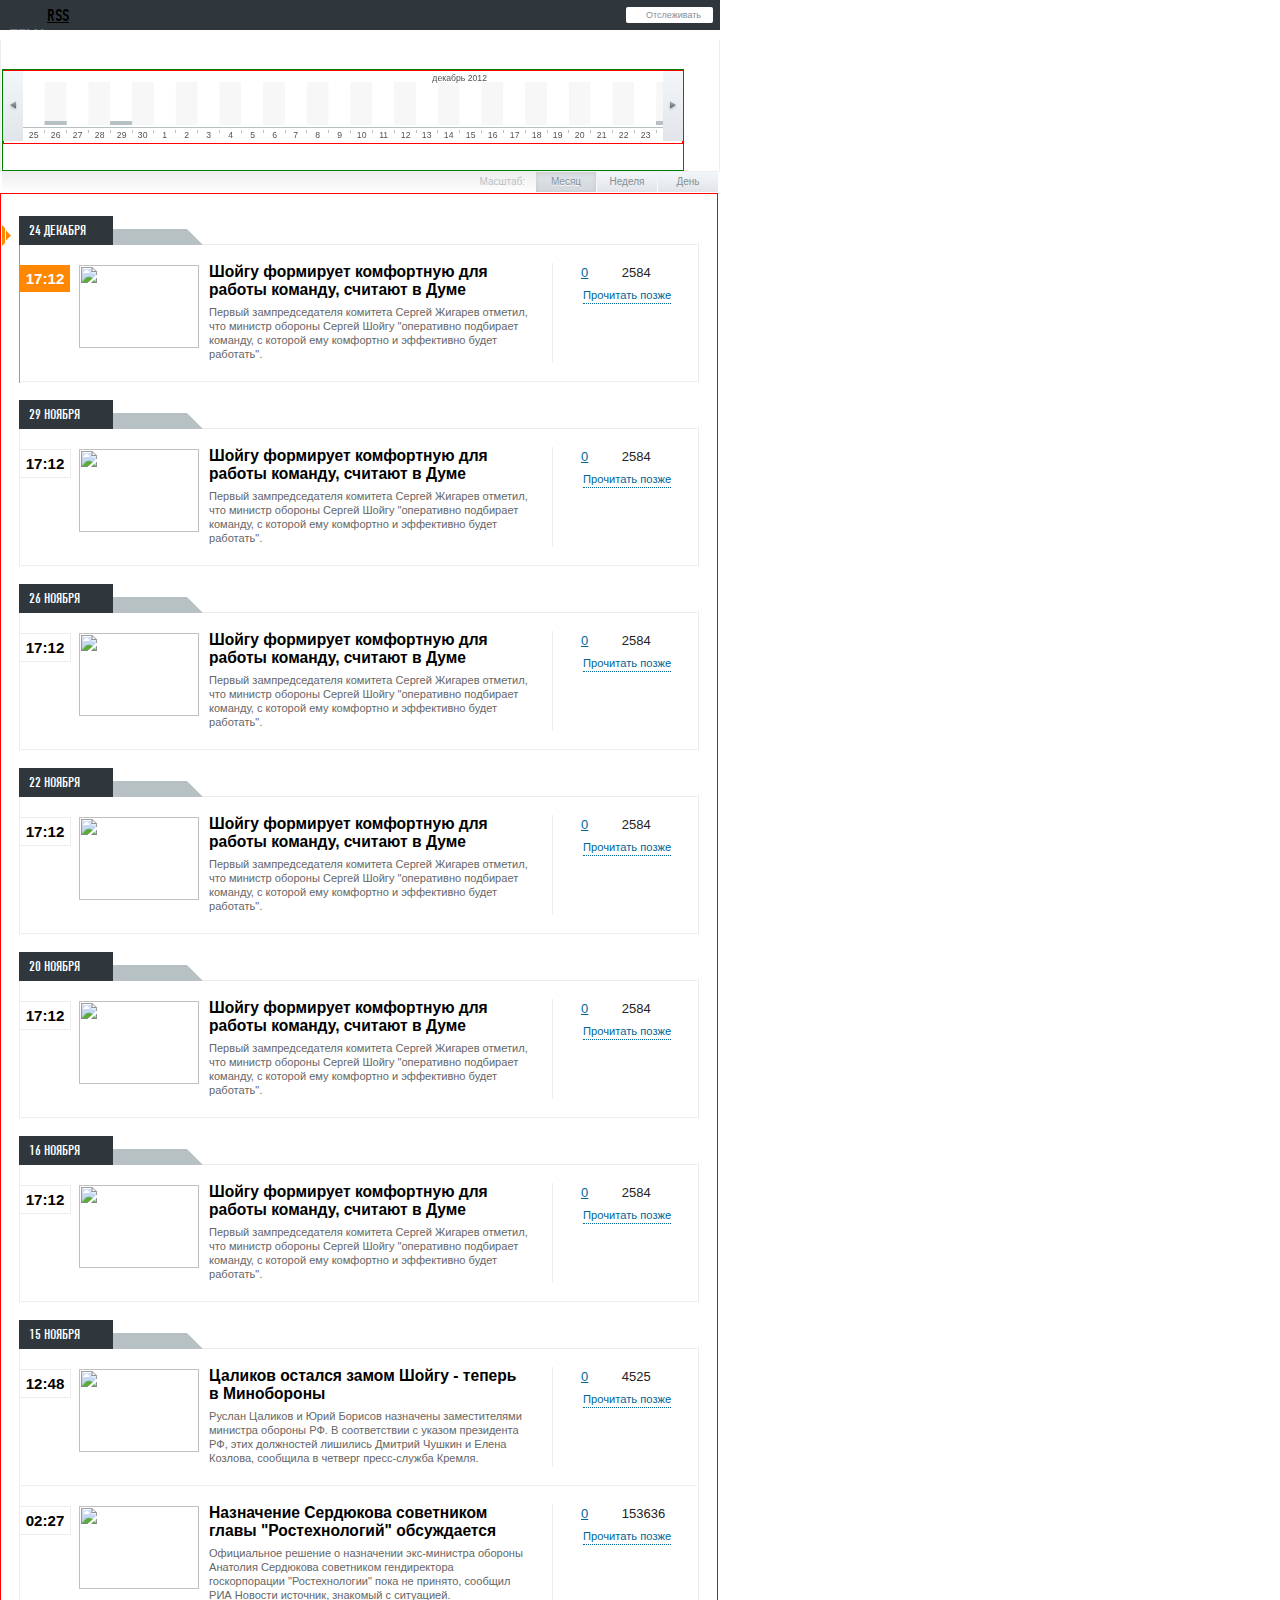
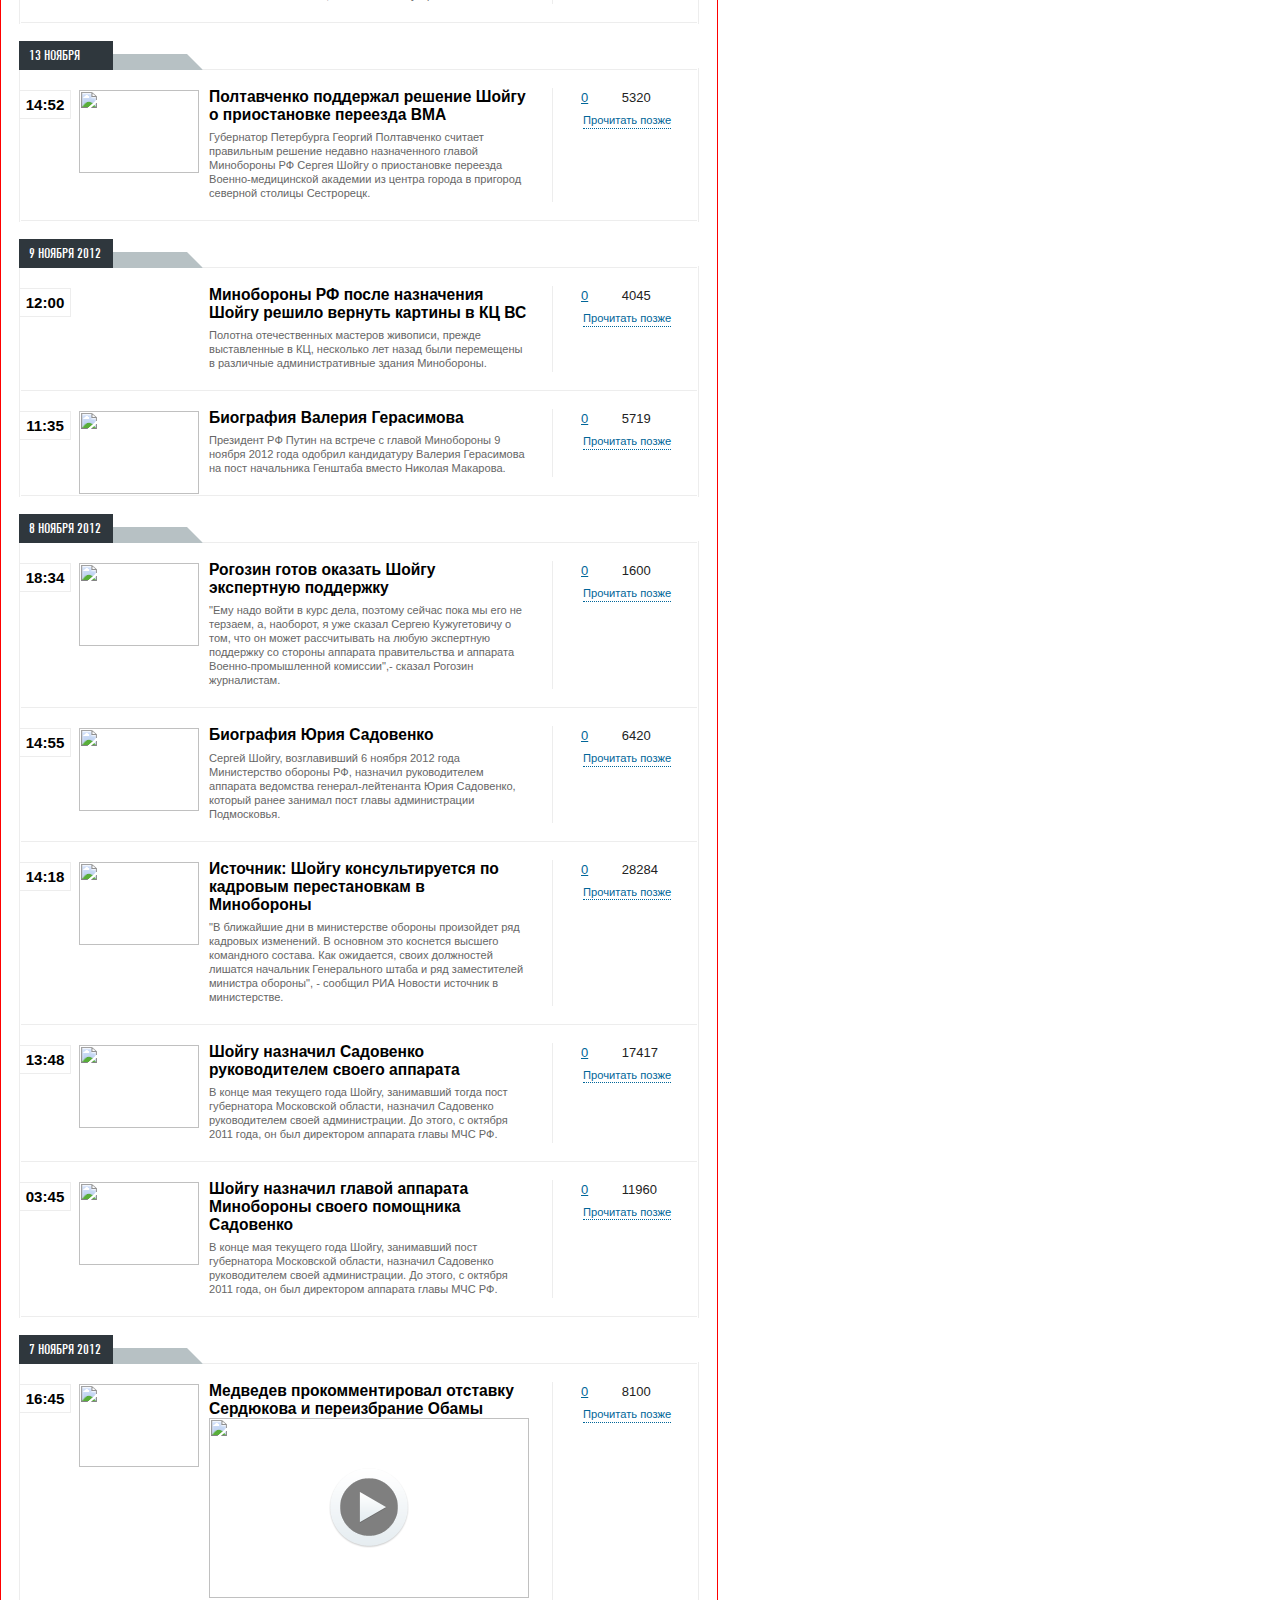
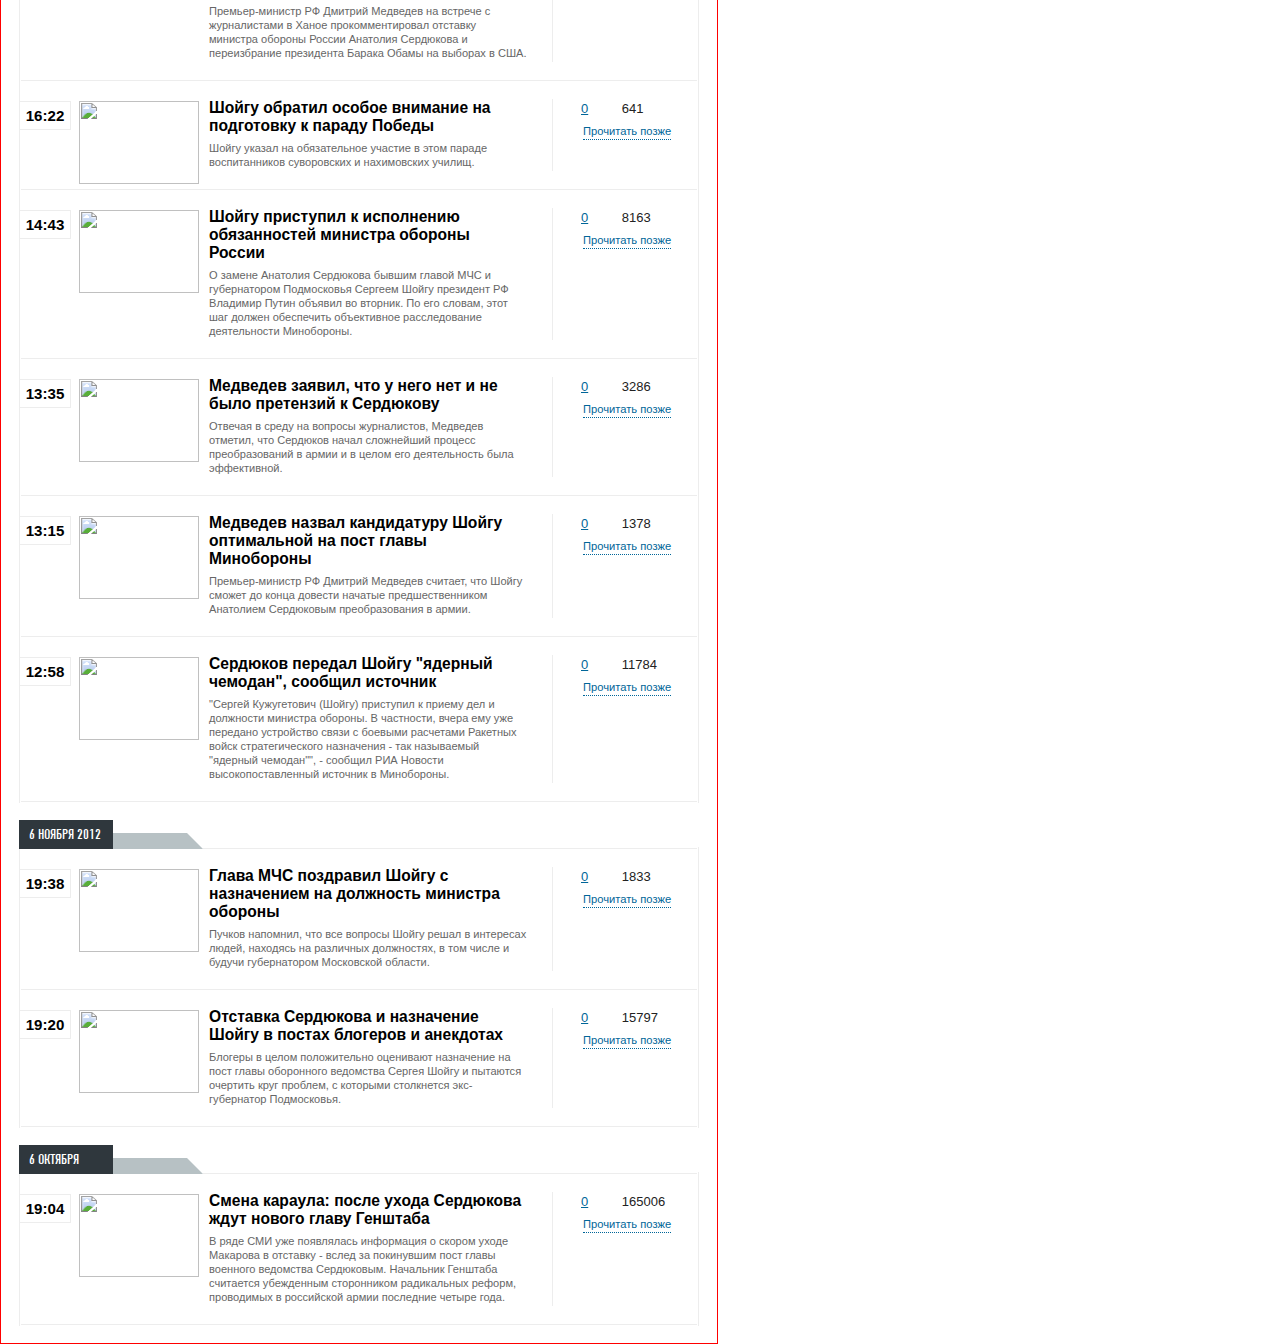
==== index.html @ ea6a050a "Merge remote-tracking branch 'origin/master'" ====
<!DOCTYPE html>
<html>
<head>
	<meta charset="utf-8">
	<title>Назначение Шойгу и отставка Сердюкова | РИА Новости</title>


	<link rel="stylesheet" type="text/css" href="css/common.css">
	<!--<link rel="stylesheet" type="text/css" href="css/scrollbar.css">-->

	<script type="text/javascript" src="js/jquery.min.js"></script>
	<script type="text/javascript" src="js/jquery.state.js?"></script>
	<script type="text/javascript" src="js/jquery.tmpl.js?"></script>
	<script type="text/javascript" src="js/jquery.flot.js?"></script>
	<script type="text/javascript" src="js/jquery.flot.crosshair.js"></script>
	<script type="text/javascript" src="js/jquery.flot.navigate.js"></script>
	<!--<script type="text/javascript" src="js/original_article_timeline.js"></script>-->
	<!--<script type="text/javascript" src="js/article_timeline.js"></script>-->
	<script type="text/javascript" src="js/iscroll4.js"></script>
	<script type="text/javascript" src="js/last_.js"></script>
    <style type="text/css">
        #timeline_flow {
            border: 1px solid red;
            width: 680px;
            /*height:500px;*/
            /*overflow: scroll;*/
        }

        /*#timeline_navigator {*/
            /*text-align: right;*/
            /*white-space: nowrap;*/
        /*}*/
        /*.timeline_navigator {*/
            /*display: inline-block;*/
        /*}*/

        .timeline_navigator {
            width: 680px;
            float: right;
        }
        #timeline_navigator_wrapp {
            border: 1px solid red;
            overflow: hidden;

        }
        #timeline_navigator_controls {
            width: 680px;
            height: 100px;
            border: 1px solid green;
        }
        .left {
            border-radius: 23px
        }
        .right {
            border-radius: 13px
        }
    </style>
</head>
<body>


<div id="story_timeline_container" class="story_timeline_container" style="width: 720px">
	<div class="story_main_container">
		<div class="story_main" style="border: none;">
			<div class="story_summary">
				<div class="story_summary_header"><h3>Тема</h3><a
						href="/export/rss2/shoygu_serdyukov_06112012/index.xml" class="header_rss">RSS</a><span
						class="page_content_title_header_watch subscribe-to unsubscribed" data-type="story"
						data-sid="shoygu_serdyukov_06112012" data-title="Назначение Шойгу и отставка Сердюкова"
						data-url="/trend/shoygu_serdyukov_06112012/" data-status="unsubscribed"><label
						class="unsubscribed" style="display: block;">Отслеживать</label><label class="subscribed">Не
					отслеживать</label></span>

					<div class="clearfix"></div>
				</div>
			</div>
			<div class="timeline_navigator_container">
				<div id="timeline_navigator_controls"  class="timeline_navigator_controls">

					<div id="timeline_navigator_wrapp">
					    <div id="timeline_navigator" class="timeline_navigator" unselectable="on" style="padding: 0px; position: relative;"></div>
 					</div>
					<div id="timeline_navigator_loader" class="timeline_loader_1"></div>
					<div class="middle_check"></div>

					<a href="#" class="prev"><span class="ico"></span></a>
					<a href="#" class="next"><span class="ico"></span></a>
				</div>
				<div class="scale-change-bar"><span>Масштаб:</span><a class="active-state state state-0" href="#month"
																	  data-scale-size="MONTH">Месяц</a><a
						class="state state-1" href="#week" data-scale-size="WEEK">Неделя</a><a class="state state-2"
																							   href="#day"
																							   data-scale-size="DAY">День</a>
				</div>
				<div class="clear"></div>
				<span class="bottom-shadow"></span></div>
		</div>
		<span class="timeline_article_cursor"></span>
	</div>
	<div class="story_timeline" id="timeline_flow">
		<div class="timeline"  >
			<div class="timeline_video_data"></div>

		</div>
		<div id="story_timeline_loader" class="timeline_loader_1"></div>
	</div>
</div>


<script type="text/javascript">
    $(function(){
        $("#story_timeline_container")
                .articles_timeline({
                    "data":{
                        "articles":[
                            { "id":910894279, "date":new Date("12/24/2012 17:12"), "title":"Шойгу формирует комфортную для работы команду, считают в Думе", "announce":"Первый зампредседателя комитета Сергей Жигарев отметил, что министр обороны Сергей Шойгу \"оперативно подбирает команду, с которой ему комфортно и эффективно будет работать\".", "url":"/politics/20121115/910894279.html", "views":2584, "comments":0, "medias":{"announce_image":{"s120x83":{"title":"", "alt":"", "src":"http://img22.ria.ru/images/91082/77/910827751.jpg", "width":120, "height":83}}, "images":[], "video":[]}, "subscription":{"status":"unsubscribed"}},
                            { "id":910894279, "date":new Date("11/29/2012 17:12"), "title":"Шойгу формирует комфортную для работы команду, считают в Думе", "announce":"Первый зампредседателя комитета Сергей Жигарев отметил, что министр обороны Сергей Шойгу \"оперативно подбирает команду, с которой ему комфортно и эффективно будет работать\".", "url":"/politics/20121115/910894279.html", "views":2584, "comments":0, "medias":{"announce_image":{"s120x83":{"title":"", "alt":"", "src":"http://img22.ria.ru/images/91082/77/910827751.jpg", "width":120, "height":83}}, "images":[], "video":[]}, "subscription":{"status":"unsubscribed"}},
                            { "id":910894279, "date":new Date("11/26/2012 17:12"), "title":"Шойгу формирует комфортную для работы команду, считают в Думе", "announce":"Первый зампредседателя комитета Сергей Жигарев отметил, что министр обороны Сергей Шойгу \"оперативно подбирает команду, с которой ему комфортно и эффективно будет работать\".", "url":"/politics/20121115/910894279.html", "views":2584, "comments":0, "medias":{"announce_image":{"s120x83":{"title":"", "alt":"", "src":"http://img22.ria.ru/images/91082/77/910827751.jpg", "width":120, "height":83}}, "images":[], "video":[]}, "subscription":{"status":"unsubscribed"}},
                            { "id":910894279, "date":new Date("11/22/2012 17:12"), "title":"Шойгу формирует комфортную для работы команду, считают в Думе", "announce":"Первый зампредседателя комитета Сергей Жигарев отметил, что министр обороны Сергей Шойгу \"оперативно подбирает команду, с которой ему комфортно и эффективно будет работать\".", "url":"/politics/20121115/910894279.html", "views":2584, "comments":0, "medias":{"announce_image":{"s120x83":{"title":"", "alt":"", "src":"http://img22.ria.ru/images/91082/77/910827751.jpg", "width":120, "height":83}}, "images":[], "video":[]}, "subscription":{"status":"unsubscribed"}},
                            { "id":910894279, "date":new Date("11/20/2012 17:12"), "title":"Шойгу формирует комфортную для работы команду, считают в Думе", "announce":"Первый зампредседателя комитета Сергей Жигарев отметил, что министр обороны Сергей Шойгу \"оперативно подбирает команду, с которой ему комфортно и эффективно будет работать\".", "url":"/politics/20121115/910894279.html", "views":2584, "comments":0, "medias":{"announce_image":{"s120x83":{"title":"", "alt":"", "src":"http://img22.ria.ru/images/91082/77/910827751.jpg", "width":120, "height":83}}, "images":[], "video":[]}, "subscription":{"status":"unsubscribed"}},
                            { "id":910894279, "date":new Date("11/16/2012 17:12"), "title":"Шойгу формирует комфортную для работы команду, считают в Думе", "announce":"Первый зампредседателя комитета Сергей Жигарев отметил, что министр обороны Сергей Шойгу \"оперативно подбирает команду, с которой ему комфортно и эффективно будет работать\".", "url":"/politics/20121115/910894279.html", "views":2584, "comments":0, "medias":{"announce_image":{"s120x83":{"title":"", "alt":"", "src":"http://img22.ria.ru/images/91082/77/910827751.jpg", "width":120, "height":83}}, "images":[], "video":[]}, "subscription":{"status":"unsubscribed"}},
                            { "id":910844994, "date":new Date("11/15/2012 12:48"), "title":"Цаликов остался замом Шойгу - теперь в Минобороны", "announce":"Руслан Цаликов и Юрий Борисов назначены заместителями министра обороны РФ. В соответствии с указом президента РФ, этих должностей лишились Дмитрий Чушкин и Елена Козлова, сообщила в четверг пресс-служба Кремля.", "url":"/defense_safety/20121115/910844994.html", "views":4525, "comments":0, "medias":{"announce_image":{"s120x83":{"title":"", "alt":"", "src":"http://img22.ria.ru/images/91082/77/910827751.jpg", "width":120, "height":83}}, "images":[], "video":[]}, "subscription":{"status":"unsubscribed"}},
                            { "id":910793668, "date":new Date("11/15/2012 02:27"), "title":"Назначение Сердюкова советником главы \"Ростехнологий\" обсуждается", "announce":"Официальное решение о назначении экс-министра обороны Анатолия Сердюкова советником гендиректора госкорпорации \"Ростехнологии\" пока не принято, сообщил РИА Новости источник, знакомый с ситуацией.", "url":"/politics/20121115/910793668.html", "views":153636, "comments":0, "medias":{"announce_image":{"s120x83":{"title":"", "alt":"", "src":"http://img22.ria.ru/images/90674/12/906741230.jpg", "width":120, "height":83}}, "images":[], "video":[]}, "subscription":{"status":"unsubscribed"}},
                            { "id":910596236, "date":new Date("11/13/2012 14:52"), "title":"Полтавченко поддержал решение Шойгу о приостановке переезда ВМА", "announce":"Губернатор Петербурга Георгий Полтавченко считает правильным решение недавно назначенного главой Минобороны РФ Сергея Шойгу о приостановке переезда Военно-медицинской академии из центра города в пригород северной столицы Сестрорецк.", "url":"/defense_safety/20121113/910596236.html", "views":5320, "comments":0, "medias":{"announce_image":{"s120x83":{"title":"", "alt":"", "src":"http://img22.ria.ru/images/91008/58/910085873.jpg", "width":120, "height":83}}, "images":[], "video":[]}, "subscription":{"status":"unsubscribed"}},
                            { "id":910169992, "date":new Date("11/09/2012 12:00"), "title":"Минобороны РФ после назначения Шойгу решило вернуть картины в КЦ ВС", "announce":"Полотна отечественных мастеров живописи, прежде выставленные в КЦ, несколько лет назад были перемещены в различные административные здания Минобороны.", "url":"/defense_safety/20121109/910169992.html", "views":4045, "comments":0, "medias":{"announce_image":{}, "images":[], "video":[]}, "subscription":{"status":"unsubscribed"}},
                            { "id":910066807, "date":new Date("11/09/2012 11:35"), "title":"Биография Валерия Герасимова", "announce":"Президент РФ Путин на встрече с главой Минобороны 9 ноября 2012 года одобрил кандидатуру Валерия Герасимова на пост начальника Генштаба вместо Николая Макарова.", "url":"/spravka/20121109/910066807.html", "views":5719, "comments":0, "medias":{"announce_image":{"s120x83":{"title":"", "alt":"", "src":"http://img22.ria.ru/images/91016/60/910166065.jpg", "width":120, "height":83}}, "images":[], "video":[]}, "subscription":{"status":"unsubscribed"}},
                            { "id":910105207, "date":new Date("11/08/2012 18:34"), "title":"Рогозин готов оказать Шойгу экспертную поддержку", "announce":"\"Ему надо войти в курс дела, поэтому сейчас пока мы его не терзаем, а, наоборот, я уже сказал Сергею Кужугетовичу о том, что он может рассчитывать на любую экспертную поддержку со стороны аппарата правительства и аппарата Военно-промышленной комиссии\",- сказал Рогозин журналистам.", "url":"/defense_safety/20121108/910105207.html", "views":1600, "comments":0, "medias":{"announce_image":{"s120x83":{"title":"", "alt":"", "src":"http://img22.ria.ru/images/90967/86/909678612.jpg", "width":120, "height":83}}, "images":[], "video":[]}, "subscription":{"status":"unsubscribed"}},
                            { "id":910057697, "date":new Date("11/08/2012 14:55"), "title":"Биография Юрия Садовенко", "announce":"Сергей Шойгу, возглавивший 6 ноября 2012 года Министерство обороны РФ, назначил руководителем аппарата ведомства генерал-лейтенанта Юрия Садовенко, который ранее занимал пост главы администрации Подмосковья.", "url":"/spravka/20121108/910057697.html", "views":6420, "comments":0, "medias":{"announce_image":{"s120x83":{"title":"", "alt":"", "src":"http://img22.ria.ru/images/91006/45/910064526.jpg", "width":120, "height":83}}, "images":[], "video":[]}, "subscription":{"status":"unsubscribed"}},
                            { "id":910049909, "date":new Date("11/08/2012 14:18"), "title":"Источник: Шойгу консультируется по кадровым перестановкам в Минобороны", "announce":"\"В ближайшие дни в министерстве обороны произойдет ряд кадровых изменений. В основном это коснется высшего командного состава. Как ожидается, своих должностей лишатся начальник Генерального штаба и ряд заместителей министра обороны\", - сообщил РИА Новости источник в министерстве.", "url":"/defense_safety/20121108/910049909.html", "views":28284, "comments":0, "medias":{"announce_image":{"s120x83":{"title":"", "alt":"", "src":"http://img22.ria.ru/images/90969/01/909690198.jpg", "width":120, "height":83}}, "images":[], "video":[]}, "subscription":{"status":"unsubscribed"}},
                            { "id":910045432, "date":new Date("11/08/2012 13:48"), "title":"Шойгу назначил Садовенко руководителем своего аппарата", "announce":"В конце мая текущего года Шойгу, занимавший тогда пост губернатора Московской области, назначил Садовенко руководителем своей администрации. До этого, с октября 2011 года, он был директором аппарата главы МЧС РФ.", "url":"/defense_safety/20121108/910045432.html", "views":17417, "comments":0, "medias":{"announce_image":{"s120x83":{"title":"", "alt":"", "src":"http://img22.ria.ru/images/91006/45/910064526.jpg", "width":120, "height":83}}, "images":[], "video":[]}, "subscription":{"status":"unsubscribed"}},
                            { "id":909984904, "date":new Date("11/08/2012 03:45"), "title":"Шойгу назначил главой аппарата Минобороны своего помощника Садовенко", "announce":"В конце мая текущего года Шойгу, занимавший пост губернатора Московской области, назначил Садовенко руководителем своей администрации. До этого, с октября 2011 года, он был директором аппарата главы МЧС РФ.", "url":"/defense_safety/20121108/909984904.html", "views":11960, "comments":0, "medias":{"announce_image":{"s120x83":{"title":"", "alt":"", "src":"http://img22.ria.ru/images/90969/01/909690198.jpg", "width":120, "height":83}}, "images":[], "video":[]}, "subscription":{"status":"unsubscribed"}},
                            { "id":909931586, "date":new Date("11/07/2012 16:45"), "title":"Медведев прокомментировал отставку Сердюкова и переизбрание Обамы", "announce":"Премьер-министр РФ Дмитрий Медведев на встрече с журналистами в Ханое прокомментировал отставку министра обороны России Анатолия Сердюкова и переизбрание президента Барака Обамы на выборах в США.", "url":"/tv_politics/20121107/909931586.html", "views":8100, "comments":0, "medias":{"announce_image":{"s120x83":{"title":"", "alt":"", "src":"http://img22.ria.ru/images/90993/11/909931150.jpg", "width":120, "height":83}}, "images":[], "video":[
                                {"video_preview":{"title":"", "alt":"", "src":"http://img22.ria.ru/images/90993/09/909930938.jpg", "width":640, "height":360}, "video_id":"item_video_909930935"}
                            ]}, "subscription":{"status":"unsubscribed"}},
                            { "id":909959680, "date":new Date("11/07/2012 16:22"), "title":"Шойгу обратил особое внимание на подготовку к параду Победы", "announce":"Шойгу указал на обязательное участие в этом параде воспитанников суворовских и нахимовских училищ.", "url":"/defense_safety/20121107/909959680.html", "views":641, "comments":0, "medias":{"announce_image":{"s120x83":{"title":"", "alt":"", "src":"http://img22.ria.ru/images/90969/01/909690198.jpg", "width":120, "height":83}}, "images":[], "video":[]}, "subscription":{"status":"unsubscribed"}},
                            { "id":909909898, "date":new Date("11/07/2012 14:43"), "title":"Шойгу приступил к исполнению обязанностей министра обороны России", "announce":"О замене Анатолия Сердюкова бывшим главой МЧС и губернатором Подмосковья Сергеем Шойгу президент РФ Владимир Путин объявил во вторник. По его словам, этот шаг должен обеспечить объективное расследование деятельности Минобороны.", "url":"/politics/20121107/909909898.html", "views":8163, "comments":0, "medias":{"announce_image":{"s120x83":{"title":"", "alt":"", "src":"http://img22.ria.ru/images/90967/86/909678612.jpg", "width":120, "height":83}}, "images":[], "video":[]}, "subscription":{"status":"unsubscribed"}},
                            { "id":909899397, "date":new Date("11/07/2012 13:35"), "title":"Медведев заявил, что у него нет и не было претензий к Сердюкову", "announce":"Отвечая в среду на вопросы журналистов, Медведев отметил, что Сердюков начал сложнейший процесс преобразований в армии и в целом его деятельность была эффективной.", "url":"/defense_safety/20121107/909899397.html", "views":3286, "comments":0, "medias":{"announce_image":{"s120x83":{"title":"", "alt":"", "src":"http://img22.ria.ru/images/90986/31/909863179.jpg", "width":120, "height":83}}, "images":[], "video":[]}, "subscription":{"status":"unsubscribed"}},
                            { "id":909897336, "date":new Date("11/07/2012 13:15"), "title":"Медведев назвал кандидатуру Шойгу оптимальной на пост главы Минобороны", "announce":"Премьер-министр РФ Дмитрий Медведев считает, что Шойгу сможет до конца довести начатые предшественником Анатолием Сердюковым преобразования в армии.", "url":"/politics/20121107/909897336.html", "views":1378, "comments":0, "medias":{"announce_image":{"s120x83":{"title":"", "alt":"", "src":"http://img22.ria.ru/images/90967/32/909673260.jpg", "width":120, "height":83}}, "images":[], "video":[]}, "subscription":{"status":"unsubscribed"}},
                            { "id":909894934, "date":new Date("11/07/2012 12:58"), "title":"Сердюков передал Шойгу \"ядерный чемодан\", сообщил источник", "announce":"\"Сергей Кужугетович (Шойгу) приступил к приему дел и должности министра обороны. В частности, вчера ему уже передано устройство связи с боевыми расчетами Ракетных войск стратегического назначения - так называемый \"ядерный чемодан\"\", - сообщил РИА Новости высокопоставленный источник в Минобороны.", "url":"/defense_safety/20121107/909894934.html", "views":11784, "comments":0, "medias":{"announce_image":{"s120x83":{"title":"", "alt":"", "src":"http://img22.ria.ru/images/90669/49/906694908.jpg", "width":120, "height":83}}, "images":[], "video":[]}, "subscription":{"status":"unsubscribed"}},
                            { "id":909794673, "date":new Date("11/06/2012 19:38"), "title":"Глава МЧС поздравил Шойгу с назначением на должность министра обороны", "announce":"Пучков напомнил, что все вопросы Шойгу решал в интересах людей, находясь на различных должностях, в том числе и будучи губернатором Московской области.", "url":"/politics/20121106/909794673.html", "views":1833, "comments":0, "medias":{"announce_image":{"s120x83":{"title":"", "alt":"", "src":"http://img22.ria.ru/images/90969/01/909690198.jpg", "width":120, "height":83}}, "images":[], "video":[]}, "subscription":{"status":"unsubscribed"}},
                            { "id":909793082, "date":new Date("11/06/2012 19:20"), "title":"Отставка Сердюкова и назначение Шойгу в постах блогеров и анекдотах", "announce":"Блогеры в целом положительно оценивают назначение на пост главы оборонного ведомства Сергея Шойгу и пытаются очертить круг проблем, с которыми столкнется экс-губернатор Подмосковья.", "url":"/society/20121106/909793082.html", "views":15797, "comments":0, "medias":{"announce_image":{"s120x83":{"title":"", "alt":"", "src":"http://img22.ria.ru/images/90969/49/909694917.jpg", "width":120, "height":83}}, "images":[], "video":[]}, "subscription":{"status":"unsubscribed"}},
                            { "id":909791335, "date":new Date("10/06/2012 19:04"), "title":"Смена караула:  после ухода Сердюкова ждут нового главу Генштаба", "announce":"В ряде СМИ уже появлялась информация о скором уходе Макарова в отставку - вслед за покинувшим пост главы военного ведомства Сердюковым. Начальник Генштаба считается убежденным сторонником радикальных реформ, проводимых в российской армии последние четыре года.", "url":"/politics/20121106/909791335.html", "views":165006, "comments":0, "medias":{"announce_image":{"s120x83":{"title":"", "alt":"", "src":"http://img22.ria.ru/images/90968/53/909685303.jpg", "width":120, "height":83}}, "images":[], "video":[]}, "subscription":{"status":"unsubscribed"}}
                        ],
                        "statistic":[
//                            {"count":1, "date":"11/06/2012 11:00", "is_first":true},
//                            {"count":3, "date":"11/06/2012 12:00"},
//                            {"count":9, "date":"11/06/2012 13:00"},
//                            {"count":8, "date":"11/06/2012 14:00"},
//                            {"count":3, "date":"11/06/2012 15:00"},
//                            {"count":1, "date":"11/06/2012 16:00"},
//                            {"count":8, "date":"11/06/2012 17:00"},
                            {"count":3, "date":"10/06/2012 19:00", "is_first":true},
                            {"count":1, "date":"11/07/2012 12:00"},
                            {"count":2, "date":"11/07/2012 13:00"},
                            {"count":1, "date":"11/07/2012 14:00"},
                            {"count":2, "date":"11/07/2012 16:00"},
                            {"count":1, "date":"11/08/2012 03:00"},
                            {"count":1, "date":"11/08/2012 13:00"},
                            {"count":2, "date":"11/08/2012 14:00"},
                            {"count":1, "date":"11/08/2012 18:00"},
                            {"count":10, "date":"11/09/2012 11:00"},
                            {"count":1, "date":"11/09/2012 12:00"},
                            {"count":1, "date":"11/13/2012 14:00"},
                            {"count":1, "date":"11/15/2012 02:00"},
                            {"count":1, "date":"11/15/2012 12:00"},
                            {"count":1, "date":"11/16/2012 17:00"},
                            {"count":1, "date":"11/20/2012 17:00"},
                            {"count":1, "date":"11/22/2012 17:00"},
                            {"count":1, "date":"11/26/2012 17:00"},
                            {"count":1, "date":"11/29/2012 17:00"},
                            {"count":1, "date":"12/24/2012 17:00"}
                        ]
                    },
                    "list":"shoygu_serdyukov_06112012"
                });

    })

</script>

<div id="log" style="position: fixed; bottom: 0; right: 0;  width: 300px; color: #00c100; background: #000; font-size: 9px;"></div>

<div id="current_timestamp" style="position: fixed; bottom: 0; left: 0;  width: 100px; color: #00c100; background: #000; font-size: 9px;">

</div>
</body>
</html>
---- css/common.css ----
audio, canvas, video {
	display: inline-block;
	*display: inline;
	*zoom: 1;
}

audio:not([controls]) {
	display: none;
}

[hidden] {
	display: none;
}

html {
	font-size: 100%;
	-webkit-text-size-adjust: 100%;
	-ms-text-size-adjust: 100%;
}

html, button, input, select, textarea {
	font-family: sans-serif;
	color: #222;
}

body {
	margin: 0;
	font-size: 13px;
	line-height: 1.231;
}

::-moz-selection {
	background: #000;
	color: #fff;
	text-shadow: none;
}

::selection {
	background: #000;
	color: #fff;
	text-shadow: none;
}

a {
	color: #000;
}

a:focus {
	outline: thin dotted;
}

a:hover, a:active {
	outline: 0;
}

abbr[title] {
	border-bottom: 1px dotted;
}

b, strong {
	font-weight: bold;
}

dfn {
	font-style: italic;
}

hr {
	display: block;
	height: 1px;
	border: 0;
	border-top: 1px solid #ccc;
	margin: 1em 0;
	padding: 0;
}

ins {
	background: #ff9;
	color: #000;
	text-decoration: none;
}

mark {
	background: #ff0;
	color: #000;
	font-style: italic;
	font-weight: bold;
}

pre, code, kbd, samp {
	font-family: monospace, serif;
	_font-family: 'courier new', monospace;
	font-size: 1em;
}

pre {
	white-space: pre;
	white-space: pre-wrap;
	word-wrap: break-word;
}

small {
	font-size: 85%;
}

sub, sup {
	font-size: 75%;
	line-height: 0;
	position: relative;
	vertical-align: baseline;
}

sup {
	top: -0.5em;
}

sub {
	bottom: -0.25em;
}

img {
	-ms-interpolation-mode: bicubic;
	vertical-align: middle;
}

svg:not(:root) {
	overflow: hidden;
}

label {
	cursor: pointer;
}

legend {
	*margin-left: -7px;
	white-space: normal;
}

button, input, select, textarea {
	font-size: 100%;
	margin: 0;
	vertical-align: baseline;
	*vertical-align: middle;
}

button, input {
	line-height: normal;
}

button, input[type="button"], input[type="reset"], input[type="submit"] {
	cursor: pointer;
	-webkit-appearance: button;
	*overflow: visible;
}

button[disabled], input[disabled] {
	cursor: default;
}

input[type="checkbox"], input[type="radio"] {
	box-sizing: border-box;
	padding: 0;
	*width: 13px;
	*height: 13px;
}

input[type="search"] {
	-webkit-appearance: textfield;
	-moz-box-sizing: content-box;
	-webkit-box-sizing: content-box;
	box-sizing: content-box;
}

input[type="search"]::-webkit-search-decoration, input[type="search"]::-webkit-search-cancel-button {
	-webkit-appearance: none;
}

button::-moz-focus-inner, input::-moz-focus-inner {
	border: 0;
	padding: 0;
}

textarea {
	overflow: auto;
	vertical-align: top;
	resize: vertical;
}

input:invalid, textarea:invalid {
	background-color: #f0dddd;
}

td {
	vertical-align: top;
}

@font-face {
	font-family: "DINCondensedWeb";
	src: url("/css/fonts/DNC57__W.eot");
	src: url("/css/fonts/DNC57__W.eot?iefix") format("eot"), url("/css/fonts/DNC57__W.woff") format("woff"), url("/css/fonts/DNC57__W.ttf") format("truetype"), url("/css/fonts/DNC57__W.svg#DINCondensedWeb") format("svg");
}

.theme_summary {
	margin-bottom: 20px;
	font-family: Arial, Helvetica, sans-serif;
	font-size: 15px;
	line-height: 19px;
	color: #333;
}
.theme_summary h1 {
	margin-bottom: 12px;
	font: bold 26px/28px Arial, Helvetica, sans-serif;
	color: #000;
}

.theme_summary_header {
	margin-bottom: 16px;
	padding: 5px 0 4px 10px;
	background: #2f373d;
	color: #fff;
	font: normal 17px "DINCondensedWeb", "Arial Narrow", Arial;
	white-space: nowrap;
}
.theme_summary_header h3 {
	display: inline;
	float: left;
	text-transform: uppercase;
}
.theme_summary_header .page_content_title_header_watch {
	padding: 0 4px 0 20px;
	margin: 2px 7px 0 7px;
}
.theme_summary_header .page_content_title_header_watch.unsubscribed {
	background: url('/i/icons/ico-s0995708cf8.png') no-repeat;
	background-position: 7px -2937px;
	background-color: #fff;
}
.theme_summary_header .header_rss {
	margin: 2px 7px 0 0;
}

.theme_summary_item {
	margin: 0 10px 20px;
	font: normal 16px/20px Arial, Helvetica, sans-serif;
}

.theme_summary_info {
	margin-bottom: 12px;
	font-size: 11px/15px;
	color: #000;
}

.theme_summary_info_date {
	font-weight: bold;
	margin-right: 10px;
}

.theme_summary_info_slash {
	color: #a8acaf;
}

.theme_summary_announce_info {
	width: 237px;
	padding: 15px 15px 5px 15px;
	font: bold 11px/15px Arial;
	float: right;
	border: 1px solid #ededed;
}

.theme_summary_announce_info_text {
	color: #fe4543;
	display: block;
	margin-bottom: 10px;
}

.ie6 .theme_summary_header, .ie7 .theme_summary_header {
	overflow: hidden;
}
.ie6 .theme_summary_header h3, .ie7 .theme_summary_header h3 {
	font-weight: 400;
}

.passport {
	float: right;
	width: 270px;
	margin-left: -270px;
	margin-bottom: 10px;
	background: #fff;
	border-bottom: 3px solid #f3f4f4;
}
.index .passport {
	width: 27%;
	margin-left: 1%;
}
@media only screen and (max-width: 979px) {
	.fluid .index .passport {
		width: 38%;
		margin-left: 0;
	}
}
@media only screen and (max-width: 719px) {
	.fluid .index .passport {
		width: auto;
		margin: -1px 0 1px;
	}
}
@media only screen and (max-width: 719px) {
	.fluid .passport {
		float: none;
		display: block;
		width: auto;
		height: 28px;
		margin: -1px 0 1px;
		border: 1px solid #d9d9d9;
		overflow: hidden;
	}
}

.passport_inner {
	border: 2px solid #2f373d;
}
@media only screen and (max-width: 719px) {
	.fluid .passport_inner {
		border: none;
	}
}

.my_ria {
	padding: 4px 0 0 8px;
	margin: 0 1px;
	border-bottom: 1px solid #2f373d;
	font: normal 17px "DINCondensedWeb", "Arial Narrow", Arial;
	text-transform: uppercase;
}
@media only screen and (max-width: 719px) {
	.fluid .my_ria {
		float: left;
		margin: 0;
		border: none;
	}
}
.my_ria a {
	color: #000;
	text-decoration: none;
}

.stats {
	min-height: 20px;
	padding: 7px 8px 0 0;
	font-size: 11px;
	font-weight: bold;
}
@media only screen and (max-width: 719px) {
	.fluid .stats {
		float: right;
	}
}
.stats ul {
	margin: 0;
	padding: 0;
}
.stats a {
	color: #000;
	text-decoration: none;
}

.stats_item {
	float: left;
	margin: 0 0 0 8px;
	padding: 0 0 0 14px;
	background-repeat: no-repeat;
	background-position: 0 1px;
}
@media only screen and (max-width: 319px) {
	.fluid .stats_item span {
		display: none;
	}
}

.stats_item1 {
	background-image: url(../i/ico_star.png);
}

.stats_item2 {
	background-image: url(../i/ico_comments.png);
}

.stats_item3 {
	background-image: url(../i/ico_articles.png);
}

.rubric_story_tabs {
	height: 30px;
	margin-bottom: -1px;
	font-size: 11px;
	color: #858f97;
	overflow: hidden;
	border-bottom: 1px solid #ededed;
}

.rubric_story_tab, .rubric_story_tablink {
	float: left;
	height: 15px;
	margin-right: 2px;
	padding: 8px 2% 6px;
	background: #f3f4f4;
	border: 1px solid #ededed;
	border-bottom: 0;
	cursor: pointer;
}
.rubric_story_tab.fb i, .rubric_story_tablink.fb i {
	padding: 8px;
	background: url(/i/icons/tab-icons.png) -1px -205px no-repeat;
	margin-right: 4px;
}
.rubric_story_tab.vk i, .rubric_story_tablink.vk i {
	padding: 8px;
	background: url(/i/icons/tab-icons.png) -1px -245px no-repeat;
	margin-right: 4px;
}

.rubric_story_tab_sel {
	padding: 8px 2% 7px;
	border-color: #858f97;
	background: #858f97;
	color: #fff;
	cursor: default;
}

.rubric_story_tags {
	border: 1px solid #E2E5E7;
	border-top: 0;
}
.rubric_story_tags .rubric_tags_all {
	margin: 0 1px;
	padding: 7px 8px 10px 0;
	border-top: 1px solid #EDEDED;
	font-size: 11px;
	text-align: right;
}
.rubric_story_tags .rubric_tags_all a {
	color: #069;
	text-decoration: underline;
}

.rubric_story_map {
	border: 1px solid #E2E5E7;
	border-top: 0;
	padding: 10px;
}

.ie6 .rubric_story_tab.fb i, .ie7 .rubric_story_tab.fb i {
	vertical-align: top;
	float: left;
	margin-top: -7px;
}
.ie6 .rubric_story_tab.vk i, .ie7 .rubric_story_tab.vk i {
	vertical-align: top;
	float: left;
	margin-top: -7px;
}

.main_news {
	float: left;
	width: 44%;
	margin-bottom: 10px;
	margin-right: 1%;
	font-family: Arial, Helvetica, sans-serif;
	font-size: 12px;
}
@media only screen and (max-width: 979px) {
	.fluid .main_news {
		width: 60%;
	}
}
@media only screen and (max-width: 719px) {
	.fluid .main_news {
		float: none;
		width: auto;
		margin-right: 0;
	}
}
.fluid_col1 .main_news {
	width: 440px;
	margin-right: 10px;
}
@media only screen and (max-width: 979px) {
	.fluid .fluid_col1 .main_news {
		float: none;
		width: auto;
		margin-right: 0;
	}
}

.main_news_header {
	margin: 0;
	padding: 5px 10px 4px;
	background: #000;
	color: #fff;
	font: normal 17px "DINCondensedWeb", "Arial Narrow", Arial;
	text-transform: uppercase;
}

.main_news_items {
	margin: 0;
	padding: 0;
}
@media only screen and (max-width: 999px) {
	.fluid .main_news_items {
		padding: 12px 5px 0 10px;
		height: auto !important;
	}
}

.main_news_item {
	position: relative;
	margin-bottom: 2px;
	overflow: hidden;
	vertical-align: top;
}
@media only screen and (max-width: 999px) {
	.fluid .main_news_item {
		margin-bottom: 10px;
	}
}

.main_news_item_img {
	width: 440px;
	overflow: hidden;
}
@media only screen and (max-width: 999px) {
	.fluid .main_news_item_img {
		float: left;
		width: 220px;
		margin-right: 10px;
	}
}
@media only screen and (max-width: 479px) {
	.fluid .main_news_item_img {
		width: 26%;
		max-width: 120px;
	}
}
.main_news_item_img img {
	position: absolute;
	top: -100px;
	width: 440px;
}
.main_news_item_selected .main_news_item_img img {
	position: relative;
	top: 0;
}
@media only screen and (max-width: 999px) {
	.fluid .main_news_item_img img {
		position: static;
		max-width: 100%;
		margin: 3px 0 5px;
	}
}

.main_news_video {
	position: absolute;
	top: 0;
	left: 0;
	height: 250px;
	visibility: hidden;
	overflow: hidden;
	z-index: 10;
	background: #000;
}
.main_news_item_selected .main_news_video {
	visibility: visible;
}
.accordion_item_locked .main_news_video {
	visibility: hidden !important;
}
@media only screen and (max-width: 999px) {
	.fluid .main_news_video {
		display: none;
	}
}

@media only screen and (max-width: 479px) {
	.fluid .main_news_item_text {
		overflow: hidden;
		display: table-cell;
		height: 68px;
		vertical-align: middle;
	}
}
@media only screen and (max-width: 319px) {
	.fluid .main_news_item_text {
		height: auto;
	}
}
.main_news_item_text h3 {
	font-size: 13px;
	font-weight: bold;
	line-height: 17px;
	height: 34px;
}
@media only screen and (max-width: 999px) {
	.fluid .main_news_item_text h3 {
		height: auto;
		font-size: 14px;
	}
}
.main_news_item_selected .main_news_item_text h3, .main_news_item_animation .main_news_item_text h3 {
	font-size: 17px;
	line-height: 19px;
	height: 38px;
}
@media only screen and (max-width: 999px) {
	.fluid .main_news_item_selected .main_news_item_text h3, .fluid .main_news_item_animation .main_news_item_text h3 {
		height: auto;
		font-size: 14px;
	}
}
.main_news_item_text a {
	color: #fff;
	text-decoration: none;
}
@media only screen and (max-width: 999px) {
	.fluid .main_news_item_text a {
		color: #000;
	}
}

.main_news_item_rubric {
	margin: 2px 0 8px;
	font-size: 11px;
	font-weight: bold;
	color: #b3bbc1;
}
@media only screen and (max-width: 999px) {
	.fluid .main_news_item_rubric {
		font-weight: normal;
		margin: 2px 0;
	}
}
.main_news_item_selected .main_news_item_rubric, .main_news_item_animation .main_news_item_rubric {
	font-size: 13px;
}
@media only screen and (max-width: 999px) {
	.fluid .main_news_item_selected .main_news_item_rubric, .fluid .main_news_item_animation .main_news_item_rubric {
		font-size: 11px;
	}
}
.main_news_item_rubric a {
	color: #54c6ff;
}
@media only screen and (max-width: 999px) {
	.fluid .main_news_item_rubric a {
		color: #00669c;
	}
}

.main_news_item_time {
	color: #b3bbc1;
	margin-right: 6px;
}
@media only screen and (max-width: 999px) {
	.fluid .main_news_item_time {
		color: #858f97;
	}
}

.main_news_item_update {
	position: absolute;
	right: 20px;
	bottom: 11px;
}
@media only screen and (max-width: 999px) {
	.fluid .main_news_item_update {
		position: static;
		margin: 2px 0 8px;
	}
}
.main_news_item_update .main_news_item_update_time {
	color: #858f97;
	font: normal 11px/15px Arial, Helvetica, sans-serif;
}

.main_news_item_selected .main_news_item_panel_holder,
.main_news_item_animation .main_news_item_panel_holder {
	position: relative;
	height: 1px;
	margin-top: -1px;
}
@media only screen and (max-width: 999px) {
	.fluid .main_news_item_selected .main_news_item_panel_holder, .fluid
  .main_news_item_animation .main_news_item_panel_holder {
		height: auto;
		margin-top: 0;
	}
}

.main_news_count1 .main_news_item_panel_holder {
	margin: 0;
	height: auto;
}
.main_news_count1 .main_news_item_panel_holder .main_news_item_panel {
	position: relative;
	background: #000;
}
@media only screen and (max-width: 999px) {
	.fluid .main_news_count1 .main_news_item_panel_holder .main_news_item_panel {
		position: static;
		background: none;
	}
}

.main_news_item_panel {
	position: relative;
	padding: 7px 17px 2px 20px;
	width: 403px;
	background: url(/i/main_arrow.png) 95% 50% no-repeat;
	background-color: rgba(103, 115, 125, 0.9);
	-webkit-box-shadow: inset 0 0 4px rgba(0, 0, 0, 0.4);
	-moz-box-shadow: inset 0 0 4px rgba(0, 0, 0, 0.4);
	box-shadow: inset 0 0 4px rgba(0, 0, 0, 0.4);
	font-family: Arial, Helvetica, sans-serif;
	font-weight: bold;
	font-size: 13px;
	line-height: 17px;
	color: #fff;
	cursor: pointer;
}
.no-rgba .main_news_item_panel {
	background-color: #67737d;
	filter: alpha(opacity=90);
}
.no-rgba .main_news_item_panel h3,
.no-rgba .main_news_item_panel .main_news_item_rubric {
	position: relative;
}
@media only screen and (max-width: 999px) {
	.fluid .main_news_item_panel {
		position: static;
		padding: 0;
		width: auto;
		background: none;
		-webkit-box-shadow: none;
		-moz-box-shadow: none;
		box-shadow: none;
		font-size: 12px;
		line-height: 14px;
		color: #222;
		cursor: default;
	}
}
.main_news_item_selected .main_news_item_panel, .main_news_item_animation .main_news_item_panel {
	position: absolute;
	left: 0;
	bottom: 0;
	z-index: 11;
	padding: 14px 17px 2px 20px;
	background: rgba(0, 0, 0, 0.7);
	font-size: 17px;
	line-height: 19px;
	cursor: default;
}
.main_news_item_selected .main_news_item_panel.toBack, .main_news_item_animation .main_news_item_panel.toBack {
	z-index: 1;
}
.no-rgba .main_news_item_selected .main_news_item_panel, .no-rgba .main_news_item_animation .main_news_item_panel {
	background: black;
	filter: alpha(opacity=70);
}
.no-rgba .main_news_item_selected .main_news_item_panel h3,
.no-rgba .main_news_item_selected .main_news_item_panel .main_news_item_rubric, .no-rgba .main_news_item_animation .main_news_item_panel h3,
.no-rgba .main_news_item_animation .main_news_item_panel .main_news_item_rubric {
	position: relative;
}
@media only screen and (max-width: 999px) {
	.fluid .main_news_item_selected .main_news_item_panel, .fluid .main_news_item_animation .main_news_item_panel {
		position: static;
		padding: 0;
		background: none;
		font-size: 12px;
		line-height: 14px;
	}
}

.main_news_item_announce {
	line-height: 17px;
	height: 0;
	width: 440px;
	overflow: hidden;
	background: #f3f6f9 url(/i/accordion_bg.png) 0 100% repeat-x;
	background: -moz-linear-gradient(top, #f3f6f9 0%, #e1e5e9 100%);
	background: -webkit-gradient(linear, left top, left bottom, color-stop(0%, #f3f6f9), color-stop(100%, #e1e5e9));
	background: -webkit-linear-gradient(top, #f3f6f9 0%, #e1e5e9 100%);
	background: -o-linear-gradient(top, #f3f6f9 0%, #e1e5e9 100%);
	background: -ms-linear-gradient(top, #f3f6f9 0%, #e1e5e9 100%);
	background: linear-gradient(top, #f3f6f9 0%, #e1e5e9 100%);
	filter: progid:DXImageTransform.Microsoft.gradient(startColorstr='#f3f6f9', endColorstr='#e1e5e9', GradientType=0 );
}
@media only screen and (max-width: 999px) {
	.fluid .main_news_item_announce {
		height: auto;
		width: auto;
		overflow: visible;
		background: none;
		filter: none;
	}
}
.main_news_item_selected .main_news_item_announce {
	height: auto;
}
@media only screen and (max-width: 479px) {
	.fluid .main_news_item_announce {
		display: none;
	}
}
.main_news_item_announce a {
	color: #000;
}

.main_news_item_announce_inner {
	padding: 10px 20px;
	height: 156px;
}
.main_news_item_announce_inner a {
	width: 400px;
}
@media only screen and (max-width: 999px) {
	.fluid .main_news_item_announce_inner {
		padding: 0;
		height: auto;
	}
	.fluid .main_news_item_announce_inner a {
		width: auto;
	}
}

.main_news_item_info {
	margin-top: 4px;
	overflow: hidden;
}
@media only screen and (max-width: 999px) {
	.fluid .main_news_item_info {
		margin-top: 4px !important;
	}
}

.main_news_item_story {
	margin-bottom: 2px;
}

.main_news_item_story a,
.main_news_item_comments a {
	font-size: 11px;
	line-height: 15px;
	color: #00669c;
	display: inline-block;
	text-decoration: underline;
}

.main_news_item_story a {
	padding-left: 18px;

	background-position: 1px -2697px;
}

.main_news_item_comments a {
	padding-left: 18px;

	background-position: 1px -2914px;
}

.main_news_item_views span {
	font-size: 11px;
	line-height: 15px;
	padding-left: 18px;
	display: inline-block;

	background-position: 0 -2654px;
}

.theme_special .main_news {
	margin-right: 7px;
}

.newsfeed {
	position: absolute;
	left: 45%;
	top: 0;
	bottom: 0;
	width: 27%;
	margin-bottom: 10px;
	font: 11px/15px Arial, Helvetica, sans-serif;
	border-bottom: 3px solid #f3f4f4;
}
@media only screen and (max-width: 979px) {
	.fluid .newsfeed {
		left: 62%;
		width: 38%;
		border-left: 0;
		border-right: 0;
	}
}
@media only screen and (max-width: 719px) {
	.fluid .newsfeed {
		position: relative;
		float: none;
		width: 100%;
		border-bottom: 0;
		left: auto;
	}
}
.newsfeed .popup-region {
	z-index: 12;
	top: 62px;
	right: 25px;
	height: 285px;
}
@media only screen and (max-width: 550px) {
	.fluid .newsfeed .popup-region {
		width: 300px;
		height: 320px;
	}
}
@media only screen and (max-width: 370px) {
	.fluid .newsfeed .popup-region {
		width: 150px;
		height: 320px;
	}
}
.newsfeed .popup-region .arrow.top {
	right: 22px !important;
}
.newsfeed .popup-region .loader {
	position: absolute;
	top: 0;
	left: 0;
	z-index: 13;
	width: 500px;
	height: 325px;
	opacity: 0.7;
}
.newsfeed .popup-region form {
	*zoom: 1;
}
.newsfeed .popup-region form:after {
	content: "";
	display: table;
	clear: both;
}
.newsfeed .popup-region .query {
	margin-bottom: 20px;
	*zoom: 1;
}
.newsfeed .popup-region .query:after {
	content: "";
	display: table;
	clear: both;
}
.newsfeed .popup-region .query input.query {
	width: 429px;
	height: 14px;
	padding: 3px;
	margin: 0;
	float: left;
	border: 1px solid #ededed;
	color: #989898;
	outline: none;
}
@media only screen and (max-width: 550px) {
	.fluid .newsfeed .popup-region .query input.query {
		width: 269px;
	}
}
@media only screen and (max-width: 370px) {
	.fluid .newsfeed .popup-region .query input.query {
		width: 119px;
	}
}
.newsfeed .popup-region .query button {
	float: right;
	width: 23px;
	height: 22px;
	border: 0px;
	background: url("/i/search2.png");
}
.newsfeed .popup-region h3 {
	margin-bottom: 12px;
	font: bold 14px Arial, Tahoma, Helvetica;
	color: #000000;
}
.newsfeed .popup-region .regions {
	*zoom: 1;
	overflow: hidden;
}
.newsfeed .popup-region .regions:after {
	content: "";
	display: table;
	clear: both;
}
.newsfeed .popup-region .russia {
	width: 220px;
	float: left;
	border-right: 1px solid #ededed;
}
@media only screen and (max-width: 550px) {
	.fluid .newsfeed .popup-region .russia {
		width: 300px;
		border: 0;
		margin-bottom: 20px;
	}
}
@media only screen and (max-width: 370px) {
	.fluid .newsfeed .popup-region .russia {
		width: 150px;
	}
}
.newsfeed .popup-region .worldwide {
	width: 220px;
	float: right;
}
@media only screen and (max-width: 550px) {
	.fluid .newsfeed .popup-region .worldwide {
		width: 300px;
	}
}
@media only screen and (max-width: 370px) {
	.fluid .newsfeed .popup-region .worldwide {
		width: 150px;
	}
}
@media only screen and (max-width: 550px) {
	.fluid .newsfeed .popup-region .russia.empty {
		display: none;
	}
	.fluid .newsfeed .popup-region .worldwide.empty {
		display: none;
	}
}
@media only screen and (max-width: 370px) {
	.fluid .newsfeed .popup-region .russia.empty {
		display: none;
	}
	.fluid .newsfeed .popup-region .worldwide {
		display: none;
	}
}
.newsfeed .popup-region .conveyor {
	width: 220px;
	height: 210px;
	overflow: hidden;
	overflow-y: scroll;
	overflow-x: hidden;
}
@media only screen and (max-width: 550px) {
	.fluid .newsfeed .popup-region .conveyor {
		width: 300px;
		height: 100px;
	}
}
@media only screen and (max-width: 370px) {
	.fluid .newsfeed .popup-region .conveyor {
		width: 150px;
	}
}
.newsfeed .popup-region .conveyor ul li {
	margin-bottom: 10px;
}
.newsfeed .popup-region .conveyor ul li a {
	color: #00669c;
	text-decoration: underline;
	cursor: pointer;
}
.newsfeed .popup-region .conveyor div.empty {
	display: none;
	color: #999999;
}
.newsfeed .popup-region a.more {
	display: block;
	width: 100px;
	height: 18px;
	padding: 2px 0 0 0;
	margin: 0 auto;
	border: 2px solid #e0e0e2;
	background: #edeef0;
	font: normal 14px "DINCondensedWeb", "Arial Narrow", Arial;
	text-transform: uppercase;
	text-align: center;
	color: #63686c;
	text-shadow: 0 1px 1px rgba(255, 255, 255, 0.3);
	cursor: pointer;
}
@media only screen and (max-width: 550px) {
	.fluid .newsfeed .popup-region.empty-one {
		height: 180px !important;
	}
}
@media only screen and (max-width: 370px) {
	.fluid .newsfeed .popup-region.empty-one {
		height: 180px !important;
	}
}

.newsfeed_holder {
	float: left;
	width: 27%;
	height: 100px;
}
@media only screen and (max-width: 979px) {
	.fluid .newsfeed_holder {
		width: auto;
		height: auto;
	}
}

.newsfeed_header {
	padding: 5px 10px 4px;
	background: #f80;
	color: #fff;
	font: normal 17px Arial;
	text-transform: uppercase;
	white-space: nowrap;
}
.newsfeed_header a {
	color: #fff;
	text-decoration: none;
}

.newsfeed_filters {
	float: right;
	margin: 0;
	padding: 4px 10px 4px 3px;
	font: normal 14px Arial;
	text-transform: uppercase;
	color: #fff;
}
.newsfeed_filters li {
	float: left;
	margin: 4px 10px 0;
	border-bottom: 1px dotted #fff;
	line-height: 15px;
	cursor: pointer;
}
.newsfeed_filters .selected {
	padding: 4px 10px 3px;
	margin: 0;
	background: #2f373d;
	border: none;
	-webkit-border-radius: 3px;
	-moz-border-radius: 3px;
	-ms-border-radius: 3px;
	-o-border-radius: 3px;
	border-radius: 3px;
	cursor: default;
}
.newsfeed_filters li.current-region {
	max-width: 135px;
	overflow: hidden;
	white-space: nowrap;
}
@media only screen and (max-width: 715px) {
	.fluid .newsfeed_filters li.current-region {
		max-width: inherit;
		overflow: none;
		white-space: inherit;
	}
}
@media only screen and (max-width: 400px) {
	.fluid .newsfeed_filters li.current-region {
		max-width: 135px;
		overflow: hidden;
		white-space: nowrap;
	}
}
@media only screen and (max-width: 250px) {
	.fluid .newsfeed_filters li.current-region {
		max-width: 105px;
		overflow: hidden;
		white-space: nowrap;
	}
}

.newsfeed_content {
	position: absolute;
	top: 30px;
	bottom: 0;
	border: 1px solid #ededed;
	border-top: 0;
	overflow: hidden;
}
@media only screen and (max-width: 719px) {
	.fluid .newsfeed_content {
		position: static;
		width: 100%;
		border-width: 0 0 1px 0;
	}
}

.newsfeed_content_f1_tab {
	display: none;
}

.newsfeed_filters2 {
	height: 22px;
	margin: 0;
	padding: 4px 3px;
	border-bottom: 1px solid #ededed;
	font: normal 14px "DINCondensedWeb", "Arial Narrow", Arial;
	text-transform: uppercase;
	color: #069;
}
.newsfeed_filters2 li {
	float: left;
	margin: 4px 10px 0;
	border-bottom: 1px dotted #069;
	line-height: 15px;
	cursor: pointer;
}
.newsfeed_filters2 .selected {
	padding: 4px 10px 3px;
	margin: 0;
	background: #2f373d;
	border: none;
	color: #fff;
	-webkit-border-radius: 3px;
	-moz-border-radius: 3px;
	-ms-border-radius: 3px;
	-o-border-radius: 3px;
	border-radius: 3px;
	cursor: default;
}

.newsfeed_filters3 {
	height: 22px;
	margin: 0;
	padding: 4px 3px;
	border-bottom: 1px solid #ededed;
	font: normal 14px "DINCondensedWeb", "Arial Narrow", Arial;
	text-transform: uppercase;
	color: #069;
}
.newsfeed_filters3 li {
	float: left;
	margin: 4px 10px 0;
	border-bottom: 1px dotted #069;
	line-height: 15px;
	cursor: pointer;
}
.newsfeed_filters3 .selected {
	padding: 4px 10px 3px;
	margin: 0;
	background: #2f373d;
	border: none;
	color: #fff;
	-webkit-border-radius: 3px;
	-moz-border-radius: 3px;
	-ms-border-radius: 3px;
	-o-border-radius: 3px;
	border-radius: 3px;
	cursor: default;
}

.newsfeed_items {
	padding-top: 15px;
}
.newsfeed_items .loader {
	position: absolute;
	top: 0;
	left: 0;
	z-index: 10;
	width: 100%;
	height: 100%;
	opacity: 0.7;
	background: white url("/i/loaders/horizontal-gray-160x24.gif") no-repeat 50% 50%;
}
.newsfeed_items ul {
	margin: 0;
	padding: 0;
}
.newsfeed_items ul.selected {
	display: block;
}
@media only screen and (max-width: 719px) {
	.fluid .newsfeed_items ul {
		display: none;
	}
	.fluid .newsfeed_items ul:first-child {
		display: block;
	}
}

.newsfeed_item {
	position: relative;
	margin: 0 15px 13px;
	overflow: hidden;
}
@media only screen and (max-width: 719px) {
	.fluid .newsfeed_item:nth-child(n+9) {
		display: none;
	}
}

.newsfeed_date {
	position: absolute;
	left: 0;
	color: #858f97;
}

.newsfeed_item_alert .newsfeed_date,
.newsfeed_alert {
	font-weight: bold;
	color: #f00;
	text-transform: uppercase;
}

.newsfeed_text {
	margin-left: 35px;
}
.newsfeed_text a {
	color: #000;
	text-decoration: none;
}
.newsfeed_text a img {
	margin: 0 0 1px 5px;
}

.newsfeed_change_region {
	position: relative;
	float: right;
	margin: 10px 12px 0 0;
	border-bottom: 1px dotted #069;
	color: #069;
	line-height: 12px;
	cursor: pointer;
}
.newsfeed_change_region a {
	color: #006699;
}

.newsfeed_all {
	position: absolute;
	bottom: 0;
	left: 0;
	right: 0;
	margin: 0 1px;
	padding: 8px 8px 10px 0;
	border-top: 1px solid #ededed;
	text-align: right;
	background: #fff;
}
@media only screen and (max-width: 719px) {
	.fluid .newsfeed_all {
		position: static;
	}
}
.newsfeed_all a {
	color: #069;
}

.newsfeed_all_fader {
	position: absolute;
	top: -11px;
	left: 0;
	right: 0;
	height: 10px;
	background: url(/i/news_fader.png) 0 0 repeat-x;
}

.newsfeed_item_story_link {
	display: block;
	color: #069 !important;
	text-decoration: underline !important;
}

.newsfeed_item_comments {
	padding-left: 20px;
	font-size: 11px/15px;
	color: #858f97;
	background: url('/i/icons/ico-s0995708cf8.png') no-repeat;
	background-position: 1px -2916px;
}

.newsfeed_item_views {
	font-size: 11px/15px;
	padding-left: 18px;
	color: #858f97;
	background: url('/i/icons/ico-s0995708cf8.png') no-repeat;
	background-position: 0 -2654px;
}

.theme_main {
	width: 720px;
	float: left;
}
.theme_main .main_news {
	width: 440px;
}
.theme_main .main_news_header {
	background: #f3f4f4;
	color: #000;
}
.theme_main.theme_special .main_news_header {
	background: #000;
	color: #fff;
}
.theme_main .newsfeed {
	width: 270px;
	left: 450px;
}
.theme_main .newsfeed .newsfeed_all.empty {
	border: none;
}
.theme_main .newsfeed .newsfeed_all.empty .newsfeed_all_fader {
	top: -10px;
}
.theme_main .newsfeed_header {
	background: #858f97;
}
.theme_main .newsfeed_holder {
	float: none;
}
.theme_main .rubric {
	width: 720px;
}
.theme_main .more_mm_title {
	background: #ff8800;
	margin-bottom: 0;
}
.theme_main .more_mm_all {
	float: none;
	text-align: right;
	margin: 0;
	padding: 8px 0 0 0;
}
.theme_main .more_mm_all a {
	margin: 0 0 0 10px;
}
.theme_main .rubric_theme_full {
	padding-top: 10px;
}
.theme_main .rubric_theme_main_materials .rubric_bytheme_item_list {
	padding: 10px 0 10px;
	border: 1px solid #EDEDED;
	border-top: none;
}

.ie6 .rubric_theme_full_main_news, .ie7 .rubric_theme_full_main_news {
	overflow: hidden;
}
.ie6 .rubric_theme_main_materials, .ie7 .rubric_theme_main_materials {
	overflow: hidden;
}
.ie6 .rubric_bytheme_item_header h2, .ie7 .rubric_bytheme_item_header h2 {
	font-weight: 400;
}

.rubric, .rubric_all {
	float: left;
	width: 72%;
	margin-right: 1%;
	margin-bottom: 0;
}
@media only screen and (max-width: 979px) {
	.fluid .rubric, .fluid .rubric_all {
		float: right;
		width: 100%;
		margin-right: 0;
	}
}
@media only screen and (max-width: 719px) {
	.fluid .rubric, .fluid .rubric_all {
		width: 100%;
		margin-right: 0;
	}
}
.fluid_col1 .rubric, .fluid_col1 .rubric_all {
	float: none;
	width: 100%;
}

.rubric_sidebar {
	float: right;
	height: 1px;
	width: 27%;
}
.rubric_sidebar .actual_view, .rubric_sidebar .interview {
	float: none;
	width: auto;
}

.rubric_theme_full_main_news {
	position: relative;
}

.rubric_bytheme {
	padding: 10px 0 0;
	border: 1px solid #ededed;
	border-top: 0;
}

.rubric_bytheme_item_header {
	padding: 5px 7px 4px 10px;
	background: #edeef0;
	color: #000;
	font: normal 17px "DINCondensedWeb", "Arial Narrow", Arial;
	white-space: nowrap;
	overflow: hidden;
}
.rubric_bytheme_item_header h2 {
	display: inline;
	text-transform: uppercase;
	float: left;
}

.rubric_bytheme_item_header_controls {
	width: 200px;
	float: right;
}

.rubric_bytheme_item_header_watch {
	float: right;
	display: block;
	color: #858f97;
	margin: 2px 0 0 7px;
	cursor: pointer;
	height: 16px;
	line-height: 16px;
	padding: 0 0 0 20px;
	font: normal 9px Arial;
	-webkit-border-radius: 2px;
	-moz-border-radius: 2px;
	-ms-border-radius: 2px;
	-o-border-radius: 2px;
	border-radius: 2px;
	background: url('/i/icons/ico-s0995708cf8.png') no-repeat;
	background-position: 7px -2937px;
	text-transform: none;
	cursor: pointer;
}
.rubric_bytheme_item_header_watch.unsubscribed {
	width: 63px;
	background-color: #fff;
	background-position: 7px -2937px;
}
.rubric_bytheme_item_header_watch.subscribed {
	width: 78px;
	background-color: #fff;
	background-position: 7px -1962px;
}
.rubric_bytheme_item_header_watch label {
	display: none;
	white-space: nowrap;
	line-height: 16px;
}
@media only screen and (max-width: 719px) {
	.fluid .rubric_bytheme_item_header_watch {
		display: none;
	}
}

.rubric_bytheme_item_header_controls_up {
	width: 16px;
	height: 16px;
	background: url('/i/icons/ico-s0995708cf8.png') no-repeat;
	background-position: 4px -2674px;
	background-color: #fff;
	-webkit-border-radius: 2px;
	-moz-border-radius: 2px;
	-ms-border-radius: 2px;
	-o-border-radius: 2px;
	border-radius: 2px;
	margin: 2px 0 0 7px;
	cursor: pointer;
	float: right;
}

.rubric_bytheme_item_header_controls_down {
	width: 16px;
	height: 16px;
	background: url('/i/icons/ico-s0995708cf8.png') no-repeat;
	background-position: 4px -2720px;
	background-color: #fff;
	-webkit-border-radius: 2px;
	-moz-border-radius: 2px;
	-ms-border-radius: 2px;
	-o-border-radius: 2px;
	border-radius: 2px;
	margin: 2px 0 0 7px;
	cursor: pointer;
	float: right;
}

.rubric_bytheme_item {
	border-bottom: 3px solid #f3f4f4;
	margin-bottom: 10px;
}

.rubric_bytheme_item_list {
	padding: 10px 0 0;
}
.rubric_bytheme_item_list a {
	text-decoration: none;
}
.rubric_bytheme_item_list img {
	width: 230px;
}

.rubric_bytheme_item_block {
	width: 230px;
	height: 210px;
	position: relative;
	margin: 0 6px 10px 4px;
	float: left;
	overflow: hidden;
	background: #edeef0;
}

.rubric_bytheme_item_block_inner {
	position: relative;
	background: #edeef0;
	padding: 10px;
}
.rubric_bytheme_item_block_inner span {
	font: bold 11px/15px Arial;
	color: #858f97;
	display: block;
}
.rubric_bytheme_item_block_inner h5 {
	height: 45px;
}
.rubric_bytheme_item_block_inner.photo {
	background: #2f373d;
	position: absolute;
	height: 60px;
	width: 210px;
	bottom: 0;
	left: 0;
}
.rubric_bytheme_item_block_inner.photo span {
	color: #b3bbc1;
}
.rubric_bytheme_item_block_inner.photo .rubric_bytheme_item_block_inner_title {
	color: #fff;
}

.rubric_bytheme_item_block_inner_lead {
	font: normal 10px Arial;
	color: #2f373d;
	line-height: 13px;
	display: block;
}

.rubric_bytheme_item_block_inner_title {
	color: #2f373d;
	font: bold 11px/15px Arial;
	display: block;
}

.rubric_bytheme_item_slider_container {
	width: 720px;
	height: 430px;
	position: relative;
	overflow: hidden;
}
.rubric_bytheme_item_slider_container.slider_container_hidden {
	height: 210px;
}

.rubric_bytheme_item_slider {
	position: absolute;
	top: 0;
	left: 0;
	width: 20000em;
	height: 430px;
}

.rubric_bytheme_item_block_wrap {
	float: left;
	height: 430px;
	width: 720px;
}

.rubric_bytheme_item_img {
	position: relative;
}

.rubric_bytheme_item_all {
	position: absolute;
	top: 8px;
	right: 10px;
	display: block;
	width: 200px;
	height: 20px;
	text-align: right;
	font: normal 11px Arial, Helvetica, sans-serif;
}
.rubric_bytheme_item_all a {
	color: #069;
	text-decoration: underline;
}

.rubric_bytheme_item_slider_nav {
	text-align: center;
	position: relative;
	padding-top: 14px;
}
.rubric_bytheme_item_slider_nav .disabled {
	opacity: .3;
	cursor: default;
}

.rubric_bytheme_item_slider_prev,
.rubric_bytheme_item_slider_next {
	display: inline-block;
	vertical-align: top;
	width: 11px;
	height: 11px;
	background: url(/i/photo_arrows.png) no-repeat -24px -2px;
	cursor: pointer;
	margin: 0 30px;
}

.rubric_bytheme_item_slider_next {
	background-position: -79px -2px;
}

.rubric_bytheme_item_slider_pages {
	display: inline-block;
	vertical-align: top;
	margin-top: 1px;
}
.rubric_bytheme_item_slider_pages div {
	display: inline-block;
	vertical-align: top;
	margin: 0 4px;
	width: 6px;
	height: 6px;
	border: 1px solid #e2e5e7;
	background: #f3f4f4;
	-webkit-border-radius: 4px;
	-moz-border-radius: 4px;
	-ms-border-radius: 4px;
	-o-border-radius: 4px;
	border-radius: 4px;
	cursor: pointer;
}
.rubric_bytheme_item_slider_pages div.active {
	background: #858f97;
	border-color: #858f97;
}

.story_main .rubric {
	margin: 0;
	width: 100%;
}

.rubric_tags {
	border: 1px solid #E2E5E7;
	border-top: 0;
}
.rubric_tags .rubric_tags_all {
	margin: 0 1px;
	padding: 7px 8px 10px 0;
	border-top: 1px solid #EDEDED;
	font-size: 11px;
	line-height: 15px;
	text-align: right;
}
.rubric_tags .rubric_tags_all a {
	color: #069;
	text-decoration: underline;
}

.fluid_col1 .ie6 .rubric, .fluid_col1 .ie6 .rubric_all, .fluid_col1 .ie7 .rubric, .fluid_col1 .ie7 .rubric_all {
	margin-right: 0;
}
.ie6 .rubric, .ie7 .rubric {
	margin-right: 0;
}
.ie6 .rubric_story_container, .ie7 .rubric_story_container {
	border-top: 1px solid #ededed;
}

.more_mm .header_rss {
	margin-top: -33px;
}

.more_mm_title {
	margin: 0 0 10px;
	padding: 5px 10px 4px;
	background: #2f373d;
	color: #fff;
	font: normal 17px "DINCondensedWeb", "Arial Narrow", Arial;
	text-transform: uppercase;
	white-space: nowrap;
	display: block;
	text-decoration: none;
}
.more_mm_title a {
	color: #fff;
	text-decoration: none;
}

.more_mm_rubric {
	margin-bottom: 10px;
	border-bottom: 3px solid #f3f4f4;
}

.more_mm_rubric_header {
	background: #edeef0;
	padding: 5px 7px 4px 10px;
}

.more_mm_rubric_header_title {
	background: #edeef0;
	color: #010101;
	font: normal 17px "DINCondensedWeb", "Arial Narrow", Arial;
	text-transform: uppercase;
	white-space: nowrap;
	display: inline;
}
.more_mm_rubric_header_title a {
	color: #010101;
	text-decoration: none;
}

.more_mm_rubric_header_controls {
	width: 200px;
	float: right;
}

.more_mm_rubric_controls_watch {
	color: #858f97;
	margin: 2px 7px 0 0;
	cursor: pointer;
	float: right;
	height: 14px;
	padding: 3px 0 0 20px;
	font: normal 9px Arial;
	-webkit-border-radius: 2px;
	-moz-border-radius: 2px;
	-ms-border-radius: 2px;
	-o-border-radius: 2px;
	border-radius: 2px;
	background: url('/i/icons/ico-s0995708cf8.png') no-repeat;
	background-position: 7px -2937px;
	cursor: pointer;
}
.more_mm_rubric_controls_watch.plus {
	width: 63px;
	background-color: #fff;
	background-position: 7px -2937px;
}
.more_mm_rubric_controls_watch.minus {
	width: 78px;
	background-color: #fff;
	background-position: 7px -1962px;
}

.more_mm_rubric_controls_up {
	width: 16px;
	height: 16px;
	background: url('/i/icons/ico-s0995708cf8.png') no-repeat;
	background-position: 4px -2674px;
	background-color: #fff;
	-webkit-border-radius: 2px;
	-moz-border-radius: 2px;
	-ms-border-radius: 2px;
	-o-border-radius: 2px;
	border-radius: 2px;
	margin: 2px 7px 0 0;
	cursor: pointer;
	float: right;
}

.more_mm_rubric_controls_down {
	width: 16px;
	height: 16px;
	background: url('/i/icons/ico-s0995708cf8.png') no-repeat;
	background-position: 4px -2720px;
	background-color: #fff;
	-webkit-border-radius: 2px;
	-moz-border-radius: 2px;
	-ms-border-radius: 2px;
	-o-border-radius: 2px;
	border-radius: 2px;
	margin: 2px 7px 0 0;
	cursor: pointer;
	float: right;
}

.more_mm_rubric_header_rss {
	background: url(/i/social.png) -56px 0 no-repeat;
	width: 16px;
	height: 16px;
	float: right;
	margin: 2px 0 0 0;
}

.more_mm_slider, .tournament_more_mm_slider {
	position: relative;
	width: 100%;
	height: 220px;
	overflow: hidden;
}
.more_mm_slider ul, .tournament_more_mm_slider ul {
	position: absolute;
	left: 0;
	width: 10000px;
}

.more_mm_rubric_list {
	padding: 10px 0 6px;
	border: 1px solid #ededed;
	border-top: 0;
	position: relative;
}
.more_mm_rubric_list li {
	float: left;
	margin: 0 6px 0 4px;
	padding-bottom: 10px;
	width: 230px;
	background: #f2f7fa;
	font: normal 11px/15px Arial, Helvetica, sans-serif;
	position: relative;
}
.more_mm_rubric_list a {
	text-decoration: none;
}
.more_mm_rubric_list .more_mm_img {
	height: 130px;
	width: 230px;
}
.more_mm_rubric_list img {
	min-width: 100%;
}
.more_mm_rubric_list h5 {
	margin: 10px;
	font-weight: bold;
	color: #000;
	height: 45px;
}
.more_mm_rubric_list .date {
	float: left;
	padding: 0 10px;
	color: #858f97;
}
.more_mm_rubric_list .info {
	float: right;
	padding: 0 10px;
	color: #858f97;
}
.more_mm_rubric_list .type {
	color: #069;
	text-transform: uppercase;
}

.more_mm_img_large img {
	max-width: 100%;
}

.more_mm_img {
	position: relative;
}

.more_mm_all {
	position: absolute;
	right: 14px;
	bottom: 9px;
	text-align: right;
	font: normal 11px Arial, Helvetica, sans-serif;
}
.more_mm_all a {
	color: #069;
	text-decoration: underline;
}

.more_mm_slider_nav, .tournament_more_mm_slider_nav {
	text-align: center;
	padding-top: 10px;
}
.more_mm_slider_nav .disabled, .tournament_more_mm_slider_nav .disabled {
	opacity: .3;
	cursor: default;
}

.more_mm_slider_prev,
.more_mm_slider_next,
.tournament_more_mm_slider_prev,
.tournament_more_mm_slider_next {
	display: inline-block;
	vertical-align: top;
	width: 11px;
	height: 12px;
	background: url(/i/photo_arrows.png) no-repeat -24px 0;
	cursor: pointer;
	margin: 0 30px;
	-webkit-touch-callout: none;
	-webkit-user-select: none;
	-khtml-user-select: none;
	-moz-user-select: none;
	-ms-user-select: none;
	user-select: none;
}

.more_mm_slider_next, .tournament_more_mm_slider_next {
	background-position: -79px -1px;
}

.more_mm_slider_pages, .tournament_more_mm_slider_pages {
	display: inline-block;
	vertical-align: top;
	margin-top: 1px;
}
.more_mm_slider_pages div, .tournament_more_mm_slider_pages div {
	display: inline-block;
	vertical-align: top;
	margin: 0 4px;
	width: 6px;
	height: 6px;
	border: 1px solid #e2e5e7;
	background: #f3f4f4;
	-webkit-border-radius: 4px;
	-moz-border-radius: 4px;
	-ms-border-radius: 4px;
	-o-border-radius: 4px;
	border-radius: 4px;
	cursor: pointer;
}
.more_mm_slider_pages div.active, .tournament_more_mm_slider_pages div.active {
	background: #858f97;
	border-color: #858f97;
}

.more_mm_item_rubric {
	position: relative;
	clear: left;
	float: left;
	margin: 4px 0 0 5px;
	padding: 0 10px 0 15px;
}
.more_mm_item_rubric a {
	text-decoration: underline;
	color: #069;
}
.more_mm_item_rubric .more_mm_icon {
	position: absolute;
	left: 0;
	width: 14px;
	height: 14px;
	background: url('/i/icons/ico-s0995708cf8.png') no-repeat;
	background-position: 5px -2871px;
}

.more_mm_item_info {
	clear: right;
	float: right;
	margin: 4px 10px 0 0;
}
.more_mm_item_info a {
	text-decoration: underline;
	color: #069;
}

a.more_mm_item_info_comments {
	display: block;
	float: left;
	padding: 0 0 3px 16px;
	margin-right: 14px;
	background: url('/i/icons/ico-s0995708cf8.png') no-repeat;
	background-position: 0 -2915px;
}

.more_mm_item_info_views {
	float: left;
	padding: 0 0 3px 18px;
	background: url('/i/icons/ico-s0995708cf8.png') no-repeat;
	background-position: 0 -2654px;
	color: #666;
}

.ie6 .more_mm_slider_prev, .ie7 .more_mm_slider_prev {
	display: inline;
}
.ie6 .more_mm_slider_pages, .ie7 .more_mm_slider_pages {
	display: inline;
}
.ie6 .more_mm_slider_pages div, .ie7 .more_mm_slider_pages div {
	display: inline;
}
.ie6 .more_mm_slider_next, .ie7 .more_mm_slider_next {
	display: inline;
}
.ie6 .more_mm_rubric_header, .ie7 .more_mm_rubric_header {
	overflow: hidden;
}
.ie6 .more_mm_rubric_header_title, .ie7 .more_mm_rubric_header_title {
	float: left;
}

.actual_view {
	float: right;
	clear: right;
	margin-bottom: 10px;
	width: 27%;
	border-top: 0;
	border-bottom: 3px solid #f3f4f4;
	font-size: 11px;
}
@media only screen and (max-width: 979px) {
	.fluid .actual_view {
		float: right;
		width: 38%;
	}
}
@media only screen and (max-width: 719px) {
	.fluid .actual_view {
		float: none;
		width: 100%;
		border-bottom: none;
	}
}

@media only screen and (max-width: 719px) {
	.fluid .actual_view_closed .actual_view_content {
		display: none;
	}
}
.actual_view_closed .actual_view_expand {
	background: url('/i/icons/ico-s0995708cf8.png') no-repeat;
	background-position: 5px -2625px;
}

@media only screen and (max-width: 719px) {
	.fluid .actual_view_opened .actual_view_content {
		display: block;
	}
}
.actual_view_opened .actual_view_expand {
	background: url('/i/icons/ico-s0995708cf8.png') no-repeat;
	background-position: 6px -1943px;
}

.actual_view_header {
	margin: 0;
	padding: 5px 10px 4px;
	background: #000;
	color: #fff;
	font: normal 17px "DINCondensedWeb", "Arial Narrow", Arial;
	text-transform: uppercase;
	white-space: nowrap;
}
.actual_view_header a {
	color: #fff;
	text-decoration: none;
}

.actual_view_header_gray {
	margin: 0;
	padding: 5px 10px 4px;
	background: #858f97;
	color: #fff;
	font: normal 17px "DINCondensedWeb", "Arial Narrow", Arial;
	text-transform: uppercase;
	white-space: nowrap;
}

.actual_view_expand {
	display: none;
	float: right;
	margin: -25px 2px 0 0;
	width: 20px;
	height: 20px;
	cursor: pointer;
	background: url('/i/icons/ico-s0995708cf8.png') no-repeat;
	background-position: 5px -2625px;
}
.actual_view_expand:focus {
	outline: none;
}
@media only screen and (max-width: 719px) {
	.fluid .actual_view_expand {
		display: block;
	}
}

.actual_view_content {
	border: 1px solid #ededed;
	border-width: 0 1px 1px;
}
.actual_view_content ul {
	margin: 0 10px;
	padding: 17px 0 3px;
}
@media only screen and (max-width: 719px) {
	.fluid .actual_view_content {
		display: none;
	}
}

.actual_view_item {
	margin-bottom: 13px;
}
.actual_view_item a {
	font-weight: bold;
	color: #000;
	text-decoration: none;
}
@media only screen and (max-width: 719px) {
	.fluid .actual_view_item .clearfix {
		display: none;
	}
}

.actual_view_item_date {
	margin-bottom: 3px;
	font-size: 11px;
	color: #858f97;
}

.actual_view_item_img {
	float: left;
	margin: 3px 10px 10px 0;
}

.actual_view_item_title {
	font-size: 12px;
	line-height: 15px;
	font-weight: bold;
}
.actual_view_item_title a {
	color: #000;
	text-decoration: none;
}

.actual_view_item_header {
	overflow: hidden;
}

.actual_view_item_info {
	padding: 3px 0 2px;
	font-size: 10px;
}
.actual_view_item_info a {
	font-weight: normal;
	color: #069;
	text-decoration: underline;
}

.actual_view_item_author,
.actual_view_item_comments {
	padding-left: 17px;
	margin-bottom: 4px;
	line-height: 12px;
}

.actual_view_item_author {
	background: url('/i/icons/ico-s0995708cf8.png') no-repeat;
	background-position: 0 -1832px;
}

.actual_view_item_comments {
	background: url('/i/icons/ico-s0995708cf8.png') no-repeat;
	background-position: 0 -2916px;
}

.actual_view_item_announce {
	margin: 0 0 0 10px;
	line-height: 15px;
}
.actual_view_item_announce a {
	color: #858f97;
	font-weight: 400;
	text-decoration: none;
}

.actual_view_all {
	margin: 0 1px;
	padding: 8px 8px 10px 0;
	border-top: 1px solid #ededed;
	font-size: 11px;
	text-align: right;
}
.actual_view_all a {
	color: #069;
}

.ie6 .fluid_col2 .actual_view, .ie7 .fluid_col2 .actual_view {
	width: 100%;
	float: none;
}

.related_links {
	float: right;
	width: 270px;
	margin-left: -270px;
	clear: right;
	margin-bottom: 10px;
	border-bottom: 3px solid #f3f4f4;
	font-size: 11px;
}
@media only screen and (max-width: 719px) {
	.fluid .related_links {
		display: none;
	}
}

.related_links_header {
	margin: 0;
	padding: 5px 10px 4px;
	background: #858f97;
	color: #fff;
	font: normal 17px "DINCondensedWeb", "Arial Narrow", Arial;
	text-transform: uppercase;
	white-space: nowrap;
}
.related_links_header.black {
	background: #000;
}

.related_links_items {
	border: 1px solid #ededed;
	border-top: none;
}
.related_links_items ul {
	margin: 0 19px;
	padding: 16px 0 10px;
}

.related_links_item {
	position: relative;
	margin-bottom: 7px;
}
.related_links_item a {
	font-weight: bold;
	color: #000;
	text-decoration: none;
}

.related_links_all {
	margin: 0 1px;
	padding: 7px 8px 10px 0;
	border-top: 1px solid #ededed;
	font-size: 11px;
	text-align: right;
}
.related_links_all a {
	color: #069;
}

.related_links_all_link_square {
	background: url('/i/icons/ico-s0995708cf8.png') no-repeat;
	background-position: 0 -1901px;
	background-position: 0px -1555px;
	padding-left: 11px;
	display: block;
	margin-left: -9px;
}

.related_links_all_link_arrow {
	margin-left: 3px;
}

.article_comments {
	border-left: 1px solid #ededed;
	border-right: 1px solid #ededed;
	border-bottom: 1px solid #ededed;
	margin-top: 10px;
}
.article_comments h2.title {
	padding: 5px 10px 4px;
	background: #2f373d;
	color: #fff;
	font: normal 17px "DINCondensedWeb", "Arial Narrow", Arial;
	text-transform: uppercase;
	white-space: nowrap;
	position: relative;
}
.article_comments h2.title span {
	display: inline-block;
	padding: 3px 0 1px 0;
	float: right;
	color: #ffffff;
	font: 11px Arial, Helvetica, Tahoma;
	text-transform: none;
	text-decoration: none;
	border-bottom: 1px dotted #ffffff;
}
.article_comments h2.title span label {
	display: none;
	color: #ffffff;
	font: 11px Arial, Helvetica, Tahoma;
	text-transform: none;
	text-decoration: none;
}
.article_comments .padding {
	padding: 15px;
}
.article_comments .topusers {
	*zoom: 1;
	padding: 20px 20px 0 20px;
}
.article_comments .topusers:after {
	content: "";
	display: table;
	clear: both;
}
.article_comments .topusers img {
	float: left;
	margin: 0 4px;
}
.article_comments .topusers label {
	display: block;
	clear: both;
	padding: 0 3px 0 0;
	font: 11px Arial, Helvetica, Tahoma;
	color: #858f97;
}
.article_comments .add-comment {
	padding: 20px;
}
.article_comments .authform {
	margin: 10px 0;
	background-color: #f3f4f4;
}
.article_comments .authform iframe {
	height: 134px;
}
@media only screen and (max-width: 642px) {
	.fluid .article_comments .authform iframe {
		height: 160px;
	}
}
@media only screen and (max-width: 482px) {
	.fluid .article_comments .authform iframe {
		height: 200px;
	}
}
@media only screen and (max-width: 412px) {
	.fluid .article_comments .authform iframe {
		height: 230px;
	}
}
@media only screen and (max-width: 343px) {
	.fluid .article_comments .authform iframe {
		height: 270px;
	}
}
.article_comments .postform {
	padding: 20px;
}
.article_comments .postform img.avatar {
	float: left;
	margin: 2px 10px 0 0;
}
.article_comments .postform section {
	overflow: hidden;
}
.article_comments .postform .line {
	padding-left: 1px;
	margin-bottom: 10px;
	*zoom: 1;
}
.article_comments .postform .line:after {
	content: "";
	display: table;
	clear: both;
}
.article_comments .postform .bbcode {
	float: right;
}
.article_comments .postform input {
	display: block;
	width: 610px;
	margin: 2px 0 -1px 0;
	padding: 3px 2px;
	font: normal 11px Arial;
	color: #666;
	border: 1px solid #ccc;
	-webkit-border-radius: 2px;
	-moz-border-radius: 2px;
	-ms-border-radius: 2px;
	-o-border-radius: 2px;
	border-radius: 2px;
	-webkit-box-shadow: inset 0 2px 5px 0 rgba(0, 0, 0, 0.08);
	-moz-box-shadow: inset 0 2px 5px 0 rgba(0, 0, 0, 0.08);
	box-shadow: inset 0 2px 5px 0 rgba(0, 0, 0, 0.08);
	transition: box-shadow 0.25s ease-out;
	-webkit-transition: box-shadow 0.25s ease-out;
	-moz-transition: box-shadow 0.25s ease-out;
	-o-transition: box-shadow 0.25s ease-out;
	-ms-transition: box-shadow 0.25s ease-out;
	outline: none;
}
.article_comments .postform input:focus {
	-webkit-box-shadow: 0 0 5px 0 #006699;
	-moz-box-shadow: 0 0 5px 0 #006699;
	box-shadow: 0 0 5px 0 #006699;
	transition: box-shadow 0.25s ease-in;
	-webkit-transition: box-shadow 0.25s ease-in;
	-moz-transition: box-shadow 0.25s ease-in;
	-o-transition: box-shadow 0.25s ease-in;
	-ms-transition: box-shadow 0.25s ease-in;
}
.article_comments .postform textarea {
	display: block;
	width: 99%;
	height: 60px;
	margin: 2px 0 -1px 0;
	padding: 3px 2px;
	font: normal 11px Arial;
	color: #666;
	border: 1px solid #ccc;
	-webkit-border-radius: 2px;
	-moz-border-radius: 2px;
	-ms-border-radius: 2px;
	-o-border-radius: 2px;
	border-radius: 2px;
	-webkit-box-shadow: inset 0 2px 5px 0 rgba(0, 0, 0, 0.08);
	-moz-box-shadow: inset 0 2px 5px 0 rgba(0, 0, 0, 0.08);
	box-shadow: inset 0 2px 5px 0 rgba(0, 0, 0, 0.08);
	transition: box-shadow 0.25s ease-out;
	-webkit-transition: box-shadow 0.25s ease-out;
	-moz-transition: box-shadow 0.25s ease-out;
	-o-transition: box-shadow 0.25s ease-out;
	-ms-transition: box-shadow 0.25s ease-out;
	outline: none;
	resize: none;
}
@media only screen and (max-width: 933px) {
	.fluid .article_comments .postform textarea {
		width: 98%;
	}
}
@media only screen and (max-width: 380px) {
	.fluid .article_comments .postform textarea {
		width: 97%;
	}
}
.article_comments .postform textarea:focus {
	-webkit-box-shadow: 0 0 5px 0 #006699;
	-moz-box-shadow: 0 0 5px 0 #006699;
	box-shadow: 0 0 5px 0 #006699;
	transition: box-shadow 0.25s ease-in;
	-webkit-transition: box-shadow 0.25s ease-in;
	-moz-transition: box-shadow 0.25s ease-in;
	-o-transition: box-shadow 0.25s ease-in;
	-ms-transition: box-shadow 0.25s ease-in;
}
.article_comments .postform button {
	float: left;
	width: 86px;
	margin: 0 10px 0 0;
	border: 2px solid #78828a;
	background: #858f97;
	font: normal 14px "DINCondensedWeb", "Arial Narrow", Arial;
	text-transform: uppercase;
	text-align: center;
	color: #fff;
	text-shadow: 0 1px 1px rgba(0, 0, 0, 0.3);
	cursor: pointer;
}
.article_comments .postform .submitline {
	*zoom: 1;
}
.article_comments .postform .submitline:after {
	content: "";
	display: table;
	clear: both;
}
.article_comments .postform .submitline a.comment_rules {
	display: inline-block;
	float: right;
	color: #069;
	font: bold 11px/15px Arial, Helvetica, Tahoma;
	margin-top: 4px;
	text-decoration: none;
	cursor: pointer;
	padding-right: 10px;
	margin-right: 10px;
	border-right: 1px solid #ccc;
}
.article_comments .postform .submitline a.comment_rules:hover {
	text-decoration: underline;
}
@media only screen and (max-width: 848px) {
	.fluid .article_comments .postform .submitline a.comment_rules {
		padding-right: 0;
		margin-right: 0;
		border-right: none;
	}
}
.article_comments .postform .submitline a.comment_moderators {
	display: inline-block;
	float: right;
	color: #069;
	font: bold 11px/15px Arial, Helvetica, Tahoma;
	margin-top: 4px;
	text-decoration: none;
	cursor: pointer;
}
.article_comments .postform .submitline a.comment_moderators:hover {
	text-decoration: underline;
}
.article_comments .success {
	display: none;
	margin: 10px 20px;
	padding: 20px;
	border: 1px solid #cccccc;
	border-radius: 5px;
}
.article_comments .success label {
	display: block;
	cursor: default;
	text-align: center;
	margin-bottom: 20px;
	color: #444444;
}
.article_comments .success label a {
	color: #006699;
	text-decoration: underline;
	cursor: pointer;
}
.article_comments .success .more {
	text-align: center;
}
.article_comments .success .more a.another-one {
	width: 86px;
	margin: 0 10px 0 0;
	padding: 3px 10px;
	border: 2px solid #78828a;
	background: #858f97;
	font: normal 14px "DINCondensedWeb", "Arial Narrow", Arial;
	text-transform: uppercase;
	text-align: center;
	color: #fff;
	text-shadow: 0 1px 1px rgba(0, 0, 0, 0.3);
	cursor: pointer;
}
.article_comments .comments-list {
	padding: 10px;
}
.article_comments .comments-list h3 {
	margin: 0 10px 10px 10px;
	padding-bottom: 3px;
	border-bottom: 1px solid #ededed;
	font: bold 13px Arial, Helvetica, Tahoma;
}
.article_comments .comments-list h3 a {
	display: inline-block;
	float: right;
	padding-top: 2px;
	color: #006699;
	font: bold 11px Arial, Helvetica, Tahoma;
	text-decoration: none;
}
.article_comments .comments-list h3 a:hover {
	text-decoration: underline;
}
.article_comments .comments-list ul li {
	position: relative;
	*zoom: 1;
	margin-bottom: 5px;
	padding: 10px 150px 10px 10px;
	background-color: transparent;
	transition: background-color 0.25s ease-out;
	-webkit-transition: background-color 0.25s ease-out;
	-moz-transition: background-color 0.25s ease-out;
	-o-transition: background-color 0.25s ease-out;
	-ms-transition: background-color 0.25s ease-out;
}
.article_comments .comments-list ul li:after {
	content: "";
	display: table;
	clear: both;
}
@media only screen and (max-width: 979px) {
	.fluid .article_comments .comments-list ul li {
		padding: 10px !important;
	}
}
.article_comments .comments-list ul li img.avatar {
	float: left;
	margin: 2px 10px 0 0;
}
.article_comments .comments-list ul li section {
	overflow: hidden;
}
.article_comments .comments-list ul li section hgroup {
	margin-bottom: 3px;
}
@media only screen and (max-width: 979px) {
	.fluid .article_comments .comments-list ul li section hgroup {
		padding-right: 150px !important;
	}
}
.article_comments .comments-list ul li section hgroup h5 {
	display: inline-block;
	margin-right: 5px;
	color: #006699;
	font: bold 13px Arial, Helvetica, Tahoma;
}
.article_comments .comments-list ul li section hgroup h5 a.author {
	display: inline-block;
	margin-right: 7px;
	color: #069;
	text-decoration: none;
}
.article_comments .comments-list ul li section hgroup h5 span {
	display: inline-block;
	margin-right: 7px;
	color: #888c95;
	font-weight: normal;
	font-size: 11px !important;
}
.article_comments .comments-list ul li section hgroup h5 a.other-author {
	display: inline-block;
	margin-right: 7px;
	color: #069;
	text-decoration: none;
}
.article_comments .comments-list ul li section hgroup h5 a.show-answer {
	display: inline-block;
	color: #888c95;
	text-decoration: none;
	font-size: 11px !important;
	font-weight: bold;
	cursor: pointer;
}
.article_comments .comments-list ul li section hgroup h5 a.show-answer i {
	display: inline-block;
	margin: 0 2px;
	color: #006699;
	font-style: normal;
}
.article_comments .comments-list ul li section hgroup h5 a.show-answer i:hover {
	text-decoration: underline;
}
.article_comments .comments-list ul li section hgroup h5 a.show-answer i.hide {
	display: none;
}
.article_comments .comments-list ul li section hgroup h5 a:hover {
	text-decoration: underline;
}
.article_comments .comments-list ul li section hgroup h5 a.show-answer:hover {
	text-decoration: none;
}
.article_comments .comments-list ul li section hgroup h6 {
	display: inline-block;
	color: #000000;
	font: bold 13px Arial, Helvetica, Tahoma;
}
.article_comments .comments-list ul li section .datetime {
	margin-bottom: 2px;
	font-size: 10px;
	color: #858f97;
}
@media only screen and (max-width: 979px) {
	.fluid .article_comments .comments-list ul li section .datetime {
		padding-right: 150px !important;
	}
}
.article_comments .comments-list ul li section .datetime time {
	display: inline-block;
	color: #858f97;
}
.article_comments .comments-list ul li section .datetime b {
	color: #006699;
}
.article_comments .comments-list ul li section .datetime i.likes {
	display: inline-block;
	width: 8px;
	height: 8px;
	margin-left: 3px;
}
.article_comments .comments-list ul li section .datetime i.likes.like {
	background: url("/i/comments/like-8x8.png") no-repeat 0% 0%;
}
.article_comments .comments-list ul li section .datetime i.likes.dislike {
	background: url("/i/comments/dislike-8x8.png") no-repeat 0% 0%;
}
.article_comments .comments-list ul li section .body {
	font: 12px/16px Arial, Helvetica, Tahoma;
	color: #333333;
}
@media only screen and (max-width: 979px) {
	.fluid .article_comments .comments-list ul li section .body {
		margin-top: 5px;
	}
}
.article_comments .comments-list ul li .buttons {
	opacity: 0;
	filter: alpha(opcaity=0);
	transition: background-color 0.25s ease-out;
	-webkit-transition: background-color 0.25s ease-out;
	-moz-transition: background-color 0.25s ease-out;
	-o-transition: background-color 0.25s ease-out;
	-ms-transition: background-color 0.25s ease-out;
	position: absolute;
	top: 10px;
	right: 10px;
	z-index: 2;
	width: 130px;
	height: 30px;
}
@media only screen and (max-width: 979px) {
	.fluid .article_comments .comments-list ul li .buttons {
		opacity: 1 !important;
	}
}
.article_comments .comments-list ul li .buttons a {
	display: inline-block;
	float: left;
	width: 26px;
	height: 26px;
	margin-right: 1px;
	background: #ffffff;
	background: -moz-linear-gradient(top, white 1px, #f3f6f8 2px, #e1e6ea 100%);
	background: -webkit-gradient(linear, left top, left bottom, color-stop(1px, white), color-stop(2px, #f3f6f8), color-stop(100%, #e1e6ea));
	background: -webkit-linear-gradient(top, white 1px, #f3f6f8 2px, #e1e6ea 100%);
	background: -o-linear-gradient(top, white 1px, #f3f6f8 2px, #e1e6ea 100%);
	background: -ms-linear-gradient(top, white 1px, #f3f6f8 2px, #e1e6ea 100%);
	background: linear-gradient(top, #ffffff 1px, #f3f6f8 2px, #e1e6ea 100%);
	filter: progid:DXImageTransform.Microsoft.gradient(startColorstr='#f3f6f8', endColorstr='#e1e6ea', GradientType=0 );
	border: 1px solid #b7c1c4;
	cursor: pointer;
}
.article_comments .comments-list ul li .buttons a i {
	display: block;
	width: 16px;
	height: 16px;
	margin: 5px;
	display: inline-block;
}
.article_comments .comments-list ul li .buttons a:hover {
	-webkit-box-shadow: 0 0 10px 0 #b7c1c4;
	-moz-box-shadow: 0 0 10px 0 #b7c1c4;
	box-shadow: 0 0 10px 0 #b7c1c4;
}
.article_comments .comments-list ul li .buttons a:active {
	background: #ffffff;
	background: -moz-linear-gradient(top, #ced4da 7px, #dadfe3 100%);
	background: -webkit-gradient(linear, left top, left bottom, color-stop(7px, #ced4da), color-stop(100%, #dadfe3));
	background: -webkit-linear-gradient(top, #ced4da 7px, #dadfe3 100%);
	background: -o-linear-gradient(top, #ced4da 7px, #dadfe3 100%);
	background: -ms-linear-gradient(top, #ced4da 7px, #dadfe3 100%);
	background: linear-gradient(top, #ced4da 7px, #dadfe3 100%);
	filter: progid:DXImageTransform.Microsoft.gradient(startColorstr='#ced4da', endColorstr='#dadfe3', GradientType=0 );
	-webkit-box-shadow: inset -1px 1px 7px -1px #a7afb7;
	-moz-box-shadow: inset -1px 1px 7px -1px #a7afb7;
	box-shadow: inset -1px 1px 7px -1px #a7afb7;
	border: none;
	height: 28px;
}
.article_comments .comments-list ul li .buttons a:active i {
	margin: 6px 5px;
}
.article_comments .comments-list ul li .buttons a.answer {
	width: 66px;
}
.article_comments .comments-list ul li .buttons a.answer i {
	width: 56px;
	margin: 6px 5px 0 5px;
	text-align: center;
	font: 11px Arial;
}
.article_comments .comments-list ul li .buttons a.active {
	background: #ffffff;
	background: -moz-linear-gradient(top, #ced4da 7px, #dadfe3 100%);
	background: -webkit-gradient(linear, left top, left bottom, color-stop(7px, #ced4da), color-stop(100%, #dadfe3));
	background: -webkit-linear-gradient(top, #ced4da 7px, #dadfe3 100%);
	background: -o-linear-gradient(top, #ced4da 7px, #dadfe3 100%);
	background: -ms-linear-gradient(top, #ced4da 7px, #dadfe3 100%);
	background: linear-gradient(top, #ced4da 7px, #dadfe3 100%);
	filter: progid:DXImageTransform.Microsoft.gradient(startColorstr='#ced4da', endColorstr='#dadfe3', GradientType=0 );
	-webkit-box-shadow: inset -1px 1px 7px -1px #a7afb7;
	-moz-box-shadow: inset -1px 1px 7px -1px #a7afb7;
	box-shadow: inset -1px 1px 7px -1px #a7afb7;
	border: none;
	height: 28px;
}
.article_comments .comments-list ul li .buttons a.active i {
	margin: 6px 5px;
}
.article_comments .comments-list ul li .buttons a.like i {
	background: url("/i/comments/like.png");
}
.article_comments .comments-list ul li .buttons a.dislike i {
	background: url("/i/comments/dislike.png");
}
.article_comments .comments-list ul li:hover {
	background-color: #f3f4f4;
	transition: background-color 0.25s ease-in;
	-webkit-transition: background-color 0.25s ease-in;
	-moz-transition: background-color 0.25s ease-in;
	-o-transition: background-color 0.25s ease-in;
	-ms-transition: background-color 0.25s ease-in;
}
.article_comments .comments-list ul li:hover .buttons {
	opacity: 1;
	filter: alpha(opcaity=100);
	transition: opacity 0.25s ease-in;
	-webkit-transition: opacity 0.25s ease-in;
	-moz-transition: opacity 0.25s ease-in;
	-o-transition: opacity 0.25s ease-in;
	-ms-transition: opacity 0.25s ease-in;
}
.article_comments .comments-list ul li.more {
	*zoom: 1;
	padding: 3px 0 0 0 !important;
	border-top: 1px solid #ededed;
}
.article_comments .comments-list ul li.more:after {
	content: "";
	display: table;
	clear: both;
}
.article_comments .comments-list ul li.more a {
	display: inline-block;
	float: right;
	padding-top: 2px;
	color: #006699;
	font: bold 11px Arial, Helvetica, Tahoma;
	text-decoration: none;
	cursor: pointer;
}
.article_comments .comments-list ul li.more a:hover {
	text-decoration: underline;
}
.article_comments .comments-list ul li.more {
	background-color: transparent !important;
}
.article_comments .comments-list ul li.post-message {
	padding: 0px !important;
	margin-bottom: 5px;
}
.article_comments .comments-list ul li.post-message .postform {
	padding: 10px;
}
.article_comments .comments-list ul li.post-message:hover {
	background-color: transparent !important;
}
.article_comments .comments-list ul li.answer {
	margin-left: 40px;
}
.article_comments .comments-list .loader {
	width: 120px;
	height: 18px;
	margin: 5px auto 0 auto;
	background: url("/i/loaders/horizontal-gray-120x18.gif") no-repeat 0% 0%;
}
.article_comments .comments-list a.more {
	display: inline-block;
	float: right;
	color: #006699;
	font: bold 11px Arial, Helvetica, Tahoma;
	text-decoration: none;
	cursor: pointer;
}
.article_comments .comments-list a.more:hover {
	text-decoration: underline;
}
.article_comments .comments-list .clear-margin {
	margin: 0 !important;
}
.article_comments .bottom-line {
	*zoom: 1;
}
.article_comments .bottom-line:after {
	content: "";
	display: table;
	clear: both;
}
.article_comments .bottom-line ul li.add-comment {
	padding: 0 20px 20px 20px;
	overflow: hidden;
}
.article_comments .bottom-line ul li.add-comment .addcomment {
	float: left;
}
.article_comments .addcomment {
	display: inline-block;
	width: 141px;
	height: 25px;
	padding-top: 10px;
	margin: 0 10px 0 0;
	border: 4px solid #78828a;
	background: #858f97;
	font: normal 14px "DINCondensedWeb", "Arial Narrow", Arial;
	text-transform: uppercase;
	text-decoration: none;
	text-align: center;
	color: #fff;
	text-shadow: 0 1px 2px rgba(0, 0, 0, 0.3);
	cursor: pointer;
}
.article_comments .addcomment i {
	display: inline-block;
	width: 10px;
	height: 11px;
	margin-right: 6px;
	background: url("/i/comments/addcomment-icon.png") no-repeat 0% 0%;
}

.page_content_title {
	float: left;
	width: 72%;
	padding: 5px 0 4px 0;
	margin-bottom: 10px;
	background: #2f373d;
	position: relative;
}
.page_content_title h1 {
	margin-left: 10px;
	display: inline;
	color: #fff;
	font: normal 17px "DINCondensedWeb", "Arial Narrow", Arial;
	text-transform: uppercase;
	white-space: nowrap;
}
.page_content_title h1 a {
	color: #fff;
	text-decoration: none;
}
.page_content_title .header_rss {
	margin: 2px 7px 0 0;
	text-indent: -9999px;
}
@media only screen and (max-width: 719px) {
	.fluid .page_content_title .header_rss {
		display: none;
	}
}
@media only screen and (max-width: 719px) {
	.fluid .page_content_title {
		float: none;
		width: 100%;
		margin-right: 0;
		height: 20px;
	}
}
.fluid_col1 .page_content_title {
	float: none;
	clear: both;
	width: 100%;
}
@media only screen and (max-width: 719px) {
	.fluid .fluid_col1 .page_content_title {
		border-top: 1px solid #fff;
	}
}

.page_content_title_headlink {
	margin-left: 10px;
	display: inline;
	text-decoration: none;
	color: #fff;
	font: normal 17px "DINCondensedWeb", "Arial Narrow", Arial;
	text-transform: uppercase;
	white-space: nowrap;
}

.page_content_title_header_watch {
	float: right;
	display: block;
	color: #858f97;
	margin: 2px 7px 0 3px;
	cursor: pointer;
	height: 16px;
	line-height: 16px;
	padding: 0 0 0 20px;
	font: normal 9px Arial;
	-webkit-border-radius: 2px;
	-moz-border-radius: 2px;
	-ms-border-radius: 2px;
	-o-border-radius: 2px;
	border-radius: 2px;
	background: url('/i/icons/ico-s0995708cf8.png') no-repeat;
	background-position: 7px -2937px;
	cursor: pointer;
}
.page_content_title_header_watch.unsubscribed {
	width: 63px;
	background-color: #fff;
	background-position: 7px -2937px;
}
.page_content_title_header_watch.subscribed {
	width: 78px;
	background-color: #fff;
	background-position: 7px -1962px;
}
.page_content_title_header_watch label {
	display: none;
	white-space: nowrap;
	line-height: 16px;
}
@media only screen and (max-width: 719px) {
	.fluid .page_content_title_header_watch {
		display: none;
	}
}

.theme_head .page_content_title {
	width: 100%;
	float: none;
	margin-bottom: 0;
}

.ie6 .page_content_title h1, .ie7 .page_content_title h1 {
	float: left;
}

.theme_special .rubric_bytheme_item_list {
	border: 1px solid #ededed;
	border-top: none;
}

.theme_special_right_media {
	float: right;
	clear: right;
	margin-bottom: 10px;
	width: 27%;
	border-top: 0;
	border-bottom: 3px solid #f3f4f4;
	font-size: 11px;
}

.theme_special_right_media_header {
	margin: 0;
	padding: 5px 10px 4px;
	background: #000;
	color: #fff;
	font: normal 17px "DINCondensedWeb", "Arial Narrow", Arial;
	text-transform: uppercase;
	white-space: nowrap;
}

.theme_special_right_media_content {
	border: 1px solid #EDEDED;
	border-width: 0 1px 1px;
	padding-top: 1px;
}
.theme_special_right_media_content li {
	width: 230px;
	margin: 10px auto;
}

.theme_head_img {
	margin: 1px 0;
	width: 100%;
}
.theme_head_img img {
	width: 100%;
}

.theme_head_main_navigator {
	width: 100%;
	padding: 5px 0 4px;
	margin-bottom: 10px;
	background: #f3f4f4;
	line-height: 20px;
	text-align: center;
}
.theme_head_main_navigator li {
	margin: 0 13px;
	display: inline-block;
	color: #000;
	font: normal 15px "DINCondensedWeb", "Arial Narrow", Arial;
	text-transform: uppercase;
	white-space: nowrap;
	text-decoration: none;
}
.theme_head_main_navigator li a {
	color: #000;
	text-decoration: none;
}
.theme_head_main_navigator li a:hover {
	color: #858f97;
}
.theme_head_main_navigator li.selected {
	color: #858f97;
}

.article_header .theme_head {
	margin-top: -15px;
}

.ie6 .theme_head_main_navigator li, .ie7 .theme_head_main_navigator li {
	display: inline;
}

.partners_block_items {
	margin-left: -12px;
}

.partners_block_item {
	width: 230px;
	float: left;
	margin-left: 12px;
}

.partners_block_item_head {
	border: 1px solid #ededed;
	height: 167px;
	text-align: center;
	display: table-cell;
	vertical-align: middle;
	position: relative;
	width: 231px;
}

.partners_block_item_text {
	width: 230px;
	height: 54px;
	background: #f2f7fa;
	overflow: hidden;
}
.partners_block_item_text a {
	display: block;
}

.partners_block_item_text_announce {
	font: bold 11px Arial;
	text-decoration: none;
	margin: 6px 8px 0 8px;
	height: 28px;
}

.partners_block_item_text_link {
	font: normal 11px Arial;
	text-decoration: none;
	color: #069;
	margin: 0 8px;
}

.chronicles {
	float: right;
	clear: right;
	width: 27%;
	margin-bottom: 10px;
	border-bottom: 3px solid #f3f4f4;
}
@media only screen and (max-width: 979px) {
	.fluid .chronicles {
		float: right;
		width: 38%;
	}
}
@media only screen and (max-width: 719px) {
	.fluid .chronicles {
		display: none;
	}
}
.chronicles.theme .chronicles_item {
	border-left: 1px solid #ededed;
	border-right: 1px solid #ededed;
	margin-bottom: 0;
	padding-bottom: 12px;
	padding-top: 10px;
}
.chronicles.theme .chronicles_all {
	border-left: 1px solid #ededed;
	border-right: 1px solid #ededed;
	margin: 0;
}

.chronicles_tabs {
	margin: 0;
	padding: 5px 0 4px;
	background: #2f373d;
	color: #fff;
	font: normal 17px "DINCondensedWeb", "Arial Narrow", Arial;
	text-transform: uppercase;
	white-space: nowrap;
}
.chronicles_tabs.gray {
	background: #858F97;
}

.chronicles_tab {
	display: inline-block;
	margin: 0 10px;
	border-bottom: 1px dotted #d3e2ee;
	line-height: 14px;
	color: #d3e2ee;
	cursor: pointer;
}

.chronicles_tab_sel {
	border-bottom: none;
	color: #fff;
	cursor: default;
}

.chronicles_tab_content {
	display: none;
}

.chronicles_items {
	border: 1px solid #ededed;
	border-top: 0;
	font-size: 11px;
	line-height: 14px;
}
.chronicles_items ul {
	margin: 0 1px;
	padding: 5px 0 0;
}

.chronicles_item {
	position: relative;
	margin: 0 15px 13px;
}

.chronicles_date {
	display: block;
	color: #858f97;
}

.chronicles_text a {
	font-weight: bold;
	color: #000;
	text-decoration: none;
}

.chronicles_item_date {
	font-size: 10px;
	color: #858f97;
}

.chronicles_twitter {
	padding: 10px;
	border-bottom: 1px solid #ededed;
}

.chronicles_all {
	margin: 0 1px;
	padding: 7px 8px 10px 0;
	text-align: right;
	border-top: 1px solid #ededed;
}
.chronicles_all a {
	color: #069;
}

.chronicles_item_date {
	margin-bottom: 3px;
	font-size: 11px;
	color: #858f97;
}

.chronicles_item {
	margin-bottom: 12px;
}

.chronicles_item_img {
	float: left;
	margin: 2px 10px 10px 0;
}

.chronicles_item_title {
	font-size: 12px;
	line-height: 15px;
	font-weight: bold;
}
.chronicles_item_title a {
	color: #000;
	text-decoration: none;
}

.chronicles_item_header {
	overflow: hidden;
}

.chronicles_item_info {
	padding: 3px 0 2px;
	font-size: 10px;
}
.chronicles_item_info a {
	font-weight: normal;
	color: #069;
	text-decoration: underline;
}

.chronicles_item_author,
.chronicles_item_comments {
	padding-left: 17px;
	margin-bottom: 4px;
	line-height: 12px;
}

.chronicles_item_author {
	background: url('/i/icons/ico-s0995708cf8.png') no-repeat;
	background-position: 0 -1832px;
}

.chronicles_item_comments {
	background: url('/i/icons/ico-s0995708cf8.png') no-repeat;
	background-position: 0 -2916px;
}

.chronicles_item_announce a {
	color: #858f97;
	font-weight: 400;
	text-decoration: none;
}

.background {
	float: right;
	clear: right;
	margin-bottom: 10px;
	width: 27%;
	border-top: 0;
	border-bottom: 3px solid #f3f4f4;
	font-size: 11px;
}
@media only screen and (max-width: 979px) {
	.fluid .background {
		float: right;
		width: 38%;
	}
}
@media only screen and (max-width: 719px) {
	.fluid .background {
		float: none;
		width: 100%;
		border-bottom: none;
	}
}
.background.theme .background_item {
	border-left: 1px solid #ededed;
	border-right: 1px solid #ededed;
	margin-bottom: 0;
	padding-bottom: 12px;
	padding-top: 10px;
}
.background.theme .background_all {
	border-left: 1px solid #ededed;
	border-right: 1px solid #ededed;
	margin: 0;
}
.background.theme .background_item_img {
	margin: 2px 10px 10px 10px;
}
.background.theme .background_item_title {
	margin-right: 10px;
}

@media only screen and (max-width: 719px) {
	.fluid .background_closed .background_content {
		display: none;
	}
}
.background_closed .background_expand {
	background: url('/i/icons/ico-s0995708cf8.png') no-repeat;
	background-position: 5px -2625px;
}

.background_opened .background_content {
	display: block;
}
.background_opened .background_expand {
	background: url('/i/icons/ico-s0995708cf8.png') no-repeat;
	background-position: 6px -1943px;
}

.background_header {
	margin: 0;
	padding: 5px 10px 4px;
	background: #000;
	color: #fff;
	font: normal 17px "DINCondensedWeb", "Arial Narrow", Arial;
	text-transform: uppercase;
	white-space: nowrap;
}
.background_header a {
	color: #fff;
	text-decoration: none;
}

.background_header_gray {
	margin: 0;
	padding: 5px 10px 4px;
	background: #858f97;
	color: #fff;
	font: normal 17px "DINCondensedWeb", "Arial Narrow", Arial;
	text-transform: uppercase;
	white-space: nowrap;
}

.background_expand {
	display: none;
	float: right;
	margin: -25px 2px 0 0;
	width: 20px;
	height: 20px;
	cursor: pointer;
	background: url('/i/icons/ico-s0995708cf8.png') no-repeat;
	background-position: 5px -2625px;
}
.background_expand:focus {
	outline: none;
}
@media only screen and (max-width: 719px) {
	.fluid .background_expand {
		display: block;
	}
}

.background_content {
	border: 1px solid #ededed;
	border-width: 0 1px 1px;
}
.background_content ul {
	margin: 0 10px;
	padding: 10px 0 3px;
}
@media only screen and (max-width: 719px) {
	.fluid .background_content {
		display: none;
	}
}

.background_item {
	margin-bottom: 12px;
}
.background_item a {
	font-weight: bold;
	color: #000;
	text-decoration: none;
}
@media only screen and (max-width: 719px) {
	.fluid .background_item .clearfix {
		display: none;
	}
}

.background_item_date {
	font-size: 11px;
	color: #858f97;
	margin: 0 10px 3px 10px;
}

.background_item {
	margin-bottom: 12px;
}

.background_item_img {
	float: left;
	margin: 2px 10px 10px 0;
}

.background_item_title {
	font-size: 12px;
	line-height: 15px;
	font-weight: bold;
	margin: 0 10px;
}
.background_item_title a {
	color: #000;
	text-decoration: none;
}

.background_item_header {
	overflow: hidden;
}

.background_item_info {
	padding: 3px 0 2px;
	font-size: 10px;
}
.background_item_info a {
	font-weight: normal;
	color: #069;
	text-decoration: underline;
}

.background_item_author,
.background_item_comments {
	padding-left: 17px;
	margin-bottom: 4px;
	line-height: 12px;
	margin-left: 10px;
}

.background_item_author {
	background: url('/i/icons/ico-s0995708cf8.png') no-repeat;
	background-position: 0 -1832px;
}

.background_item_comments {
	background: url('/i/icons/ico-s0995708cf8.png') no-repeat;
	background-position: 0 -2916px;
}

.background_item_announce {
	margin: 0 0 0 10px;
}
.background_item_announce a {
	color: #858f97;
	font-weight: 400;
	text-decoration: none;
}

.background_all {
	margin: 0 1px;
	padding: 7px 8px 10px 0;
	border-top: 1px solid #ededed;
	font-size: 11px;
	text-align: right;
}
.background_all a {
	color: #069;
}

.social_lenta {
	float: right;
	clear: right;
	width: 27%;
	margin-bottom: 10px;
	border-bottom: 3px solid #f3f4f4;
}
@media only screen and (max-width: 979px) {
	.fluid .social_lenta {
		float: right;
		width: 38%;
	}
}
@media only screen and (max-width: 719px) {
	.fluid .social_lenta {
		display: none;
	}
}

.social_lenta_tabs {
	margin: 0;
	padding: 5px 0 4px;
	background: #2f373d;
	color: #fff;
	font: normal 17px "DINCondensedWeb", "Arial Narrow", Arial;
	text-transform: uppercase;
	white-space: nowrap;
}
.social_lenta_tabs.gray {
	background: #858F97;
}

.social_lenta_tab {
	display: inline-block;
	margin: 0 10px;
	border-bottom: 1px dotted #d3e2ee;
	line-height: 14px;
	color: #d3e2ee;
	cursor: pointer;
}

.social_lenta_tab_sel {
	border-bottom: none;
	color: #fff;
	cursor: default;
}

.social_lenta_tab_content {
	display: none;
}

.social_lenta_items {
	border: 1px solid #ededed;
	border-top: 0;
	font-size: 11px;
	line-height: 14px;
}
.social_lenta_items ul {
	margin: 0 1px;
	padding: 5px 0 0;
}

.social_lenta_item {
	position: relative;
	margin: 0 15px 13px;
}

.social_lenta_date {
	display: block;
	color: #858f97;
}

.social_lenta_text a {
	font-weight: bold;
	color: #000;
	text-decoration: none;
}

.social_lenta_item_date {
	font-size: 10px;
	color: #858f97;
}

.social_lenta_twitter {
	padding: 10px;
	border-bottom: 1px solid #ededed;
}

.social_lenta_all {
	margin: 0 1px;
	padding: 7px 8px 10px 0;
	text-align: right;
	border-top: 1px solid #ededed;
}
.social_lenta_all a {
	color: #069;
}

.poll {
	float: right;
	width: 27%;
	margin-bottom: 10px;
	margin-left: 10px;
	border-bottom: 3px solid #f3f4f4;
	font-size: 12px;
	clear: right;
}
@media only screen and (max-width: 979px) {
	.fluid .poll {
		float: right;
		width: 38%;
		margin-left: 0;
	}
}
@media only screen and (max-width: 719px) {
	.fluid .poll {
		float: none;
		width: 100%;
		border-bottom: none;
	}
}
.ie6 .poll, .ie7 .poll {
	clear: both;
}

.poll_clone {
	display: none;
}
@media only screen and (max-width: 979px) {
	.fluid .poll_clone {
		display: block;
	}
}

@media only screen and (max-width: 719px) {
	.fluid .poll_closed .poll_content {
		display: none;
	}
}
.poll_closed .poll_expand {
	background: url('/i/icons/ico-s0995708cf8.png') no-repeat;
	background-position: 5px -2625px;
}

@media only screen and (max-width: 719px) {
	.fluid .poll_opened .poll_content {
		display: block;
	}
}
.poll_opened .poll_expand {
	background: url('/i/icons/ico-s0995708cf8.png') no-repeat;
	background-position: 6px -1943px;
}

.poll_header {
	margin: 0;
	padding: 5px 10px 4px;
	background: #000;
	color: #fff;
	font: normal 17px "DINCondensedWeb", "Arial Narrow", Arial;
	text-transform: uppercase;
	white-space: nowrap;
}
.poll_header a {
	color: #fff;
	text-decoration: none;
}

.poll_expand {
	display: none;
	float: right;
	margin: -25px 2px 0 0;
	width: 20px;
	height: 20px;
	cursor: pointer;
	background: url('/i/icons/ico-s0995708cf8.png') no-repeat;
	background-position: 5px -2625px;
}
.poll_expand:focus {
	outline: none;
}
@media only screen and (max-width: 719px) {
	.fluid .poll_expand {
		display: block;
	}
}

.poll_content {
	border: 1px solid #ededed;
	border-top: 0;
	position: relative;
}
@media only screen and (max-width: 719px) {
	.fluid .poll_content {
		display: none;
	}
}

.poll_content_header {
	margin: 0 1px 5px;
	padding: 15px 18px 17px;
	border-bottom: 1px solid #ededed;
	font: bold 12px Arial;
	color: #000;
}

.poll_items {
	margin: 0;
	padding: 10px 18px;
	font: normal 11px Arial;
}

.poll_item {
	margin-bottom: 10px;
}

.poll_submit {
	width: 86px;
	margin: 0 18px 20px;
	border: 2px solid #78828a;
	background: #858f97;
	font: normal 14px "DINCondensedWeb", "Arial Narrow", Arial;
	text-transform: uppercase;
	text-align: center;
	color: #fff;
	text-shadow: 0 1px 1px rgba(0, 0, 0, 0.3);
	cursor: pointer;
}

.poll_all {
	margin: 0 1px;
	padding: 8px 8px 10px 0;
	border-top: 1px solid #ededed;
	font-size: 11px;
	text-align: right;
}
.poll_all a {
	color: #069;
}

.poll_comments {
	position: absolute;
	bottom: 9px;
	left: 18px;
}
.poll_comments a {
	font-size: 11px;
	line-height: 15px;
	color: #00669c;
	display: inline-block;
	text-decoration: underline;
	padding-left: 18px;
	background: url('/i/icons/ico-s0995708cf8.png') no-repeat;
	background-position: 1px -2914px;
}

.poll_form {
	color: #000;
	font-size: 15px;
	margin: 15px 20px;
}
.poll_form ul li {
	font-size: 11px;
	margin-bottom: 10px;
}
.poll_form ul li div {
	margin-top: 2px;
}
.poll_form ul li div ins {
	display: block;
	background-color: #858f97;
	height: 11px;
	line-height: 0;
	margin-right: 7px;
	float: left;
}
.poll_form ul li div p {
	color: #858f97;
	font-weight: 700;
	font-size: 11px;
	display: block;
}
.poll_form ul li div.vote_win ins {
	background: #ff8800;
}
.poll_form ul li div.vote_win p {
	color: #ff8800;
}

label.checkbox {
	display: block;
	padding-left: 23px;
	text-indent: -23px;
}
label.checkbox input {
	margin: 0 10px 0 0;
	padding: 0;
	width: 13px;
	height: 13px;
	vertical-align: top;
}

.calendar {
	float: left;
	width: 72%;
	font-size: 11px;
	clear: right;
	margin: -1px 0 0;
}
@media only screen and (max-width: 979px) {
	.fluid .calendar {
		display: none;
	}
}
.fluid_col1 .calendar {
	float: none;
	width: 100%;
}

.calendar_header {
	margin: 0;
	padding: 5px 10px 4px;
	background: #858f97;
	color: #fff;
	font: normal 17px "DINCondensedWeb", "Arial Narrow", Arial;
	text-transform: uppercase;
	white-space: nowrap;
}

.calendar_header_gray {
	margin: 0;
	padding: 5px 10px 4px;
	background: #858f97;
	color: #fff;
	font: normal 17px "DINCondensedWeb", "Arial Narrow", Arial;
	text-transform: uppercase;
	white-space: nowrap;
}

.calendar_month {
	height: 30px;
	background: #f3f4f4;
	position: relative;
}
.calendar_month .browse {
	width: 10px;
	height: 12px;
	position: absolute;
	top: 8px;
	cursor: pointer;
}
.calendar_month .browse.prev, .calendar_month .browse.next {
	-webkit-touch-callout: none;
	-webkit-user-select: none;
	-khtml-user-select: none;
	-moz-user-select: none;
	-ms-user-select: none;
	user-select: none;
}
.calendar_month .browse.prev {
	left: 10px;
}
.calendar_month .browse.next {
	right: 10px;
}
.calendar_month .browse.disabled {
	display: none;
}

.calendar_month_container {
	width: 588px;
	height: 30px;
	margin: 0 auto;
	overflow: hidden;
	position: relative;
	/*ul{
  	display:block;
  	width:588px;
  	height:24px;
  	padding-top:6px;
  	display:inline-block;
  	text-align:right; */
}
.calendar_month_container div.wrapperrr {
	display: inline-block;
	width: 98px;
	text-align: center;
	font-size: 13px;
	height: 24px;
	padding-top: 6px;
}
.calendar_month_container div.wrapperrr a {
	color: #006699;
	text-decoration: none;
	border-bottom: 1px dotted #006699;
}
.calendar_month_container div.wrapperrr a.active {
	cursor: default;
	font-weight: bold;
	color: #858f97;
	border-bottom: 0;
}

.calendar_monthes_wraper {
	display: inline-block;
	width: 98px;
	text-align: center;
	font-size: 13px;
	height: 24px;
	padding-top: 6px;
}
.calendar_monthes_wraper a {
	color: #006699;
	text-decoration: none;
	border-bottom: 1px dotted #006699;
}
.calendar_monthes_wraper a.active {
	cursor: default;
	font-weight: bold;
	color: #858f97;
	border-bottom: 0;
}

.calendar_month_container_slider {
	width: 20000em;
	position: absolute;
}

.calendar_day {
	padding-bottom: 10px;
	border: 1px solid #ededed;
	border-top: 0;
}

.calendar_day_list {
	padding: 10px 44px;
}
.calendar_day_list li {
	display: inline-block;
	width: 30px;
	height: 19px;
	padding-top: 6px;
	text-align: center;
	font-size: 13px;
	font-weight: bold;
	color: #666;
}
.calendar_day_list li a {
	color: #069;
	text-decoration: none;
}
.calendar_day_list li.selected a, .calendar_day_list li.current a, .calendar_day_list li.currsel a {
	color: #000;
}

.calendar_day_schedule {
	padding: 0 44px;
	height: 25px;
	overflow: hidden;
}
.calendar_day_schedule li {
	display: inline-block;
	width: 30px;
	height: 19px;
	padding-top: 6px;
	text-align: center;
	font-size: 11px;
	color: #858f97;
}
.calendar_day_schedule li.weekend {
	color: #ff0000;
}

.theme_main .calendar {
	width: 100%;
}

.ie6 .calendar_monthes_wraper, .ie7 .calendar_monthes_wraper {
	display: inline;
}
.ie6 .calendar_day_list li, .ie7 .calendar_day_list li {
	display: inline;
}
.ie6 .calendar_day_schedule li, .ie7 .calendar_day_schedule li {
	display: inline;
}

.day_events {
	float: left;
	width: 27%;
	margin-right: 1%;
	margin-bottom: 10px;
	font-family: Arial, Helvetica, sans-serif;
	font-size: 12px;
	border-bottom: 3px solid #f3f4f4;
}
@media only screen and (max-width: 979px) {
	.fluid .day_events {
		width: 38%;
		margin-right: 0;
		float: right;
	}
}
@media only screen and (max-width: 719px) {
	.fluid .day_events {
		float: none;
		width: 100%;
		margin-right: 0;
	}
}
.fluid_col1 .day_events {
	float: right;
	width: 37%;
	margin-right: 0;
}
@media only screen and (max-width: 999px) {
	.fluid .fluid_col1 .day_events {
		width: 35%;
	}
}
@media only screen and (max-width: 979px) {
	.fluid .fluid_col1 .day_events {
		display: none;
	}
}

.day_events_header {
	margin: 0;
	padding: 5px 10px 4px;
	background: #858f97;
	color: #fff;
	font: normal 17px "DINCondensedWeb", "Arial Narrow", Arial;
	text-transform: uppercase;
	white-space: nowrap;
}

.day_events_content {
	border: 1px solid #ededed;
	border-top: 0;
}

.day_events_items {
	margin: 0;
	padding: 12px 5px 0 10px;
}
.day_events_items.day_events_rubric_items {
	padding: 12px 5px 0 10px;
	border-top: 1px solid #ededed;
}
.day_events_items.day_events_rubric_items .day_events_item_img img {
	margin: 0 0 5px;
}

.day_events_item {
	display: block;
	margin-bottom: 14px;
	/*
  	@include media_query-2col {
  		width:30%;
  	}
  	@media only screen and (max-width: 619px) {
  		width:47%;
  	}
  	@media only screen and (max-width: 479px) {
  		display:block;
  		width:auto;
  		
  		&:nth-child(even) {
  			display:none;
  		}
  	}*/
}

.day_events_item_img {
	width: 120px;
	/* tmp width */
	margin-right: 10px;
	float: left;
	/*
  @media only screen and (min-width: 980px) {
  	float:left;
  	width:120px;
  }
  
  @media only screen and (max-width: 479px) {
  	float:left;
  	width:26%;
  	max-width:120px;
  }
  */
}
.day_events_item_img img {
	max-width: 100%;
	margin: 3px 0 5px;
}

.day_events_item_text {
	overflow: hidden;
}
.day_events_item_text h3 {
	font-size: 11px;
	font-weight: bold;
}
.day_events_item_text a {
	color: #000;
	text-decoration: none;
}

.theme_special .day_events {
	width: 273px;
	margin-right: 0;
}

.cloud_wrap {
	padding: 20px;
}

.cloud {
	position: relative;
	font: bold 13px Arial, Helvetica, sans-serif;
	height: 300px;
	width: 100%;
	overflow: hidden;
}
.cloud p {
	position: absolute;
	opacity: 0.5;
	background-color: #b9e0fb;
	margin: 0;
	padding: 0;
	visibility: hidden;
	border: none;
}
.no-borderradius .cloud p {
	background: none;
}
.cloud img {
	width: 100%;
	height: 100%;
}
.cloud a {
	position: absolute;
	margin: 0;
	padding: 0;
	visibility: hidden;
	text-decoration: none;
}
.cloud a:hover {
	color: #069;
	text-decoration: underline;
}

.cloud_wrap {
	padding: 20px;
}
.cloud_wrap .cloud {
	height: 237px;
}

.mm_tags {
	float: right;
	width: 270px;
	margin-left: -270px;
	margin-bottom: 10px;
	clear: right;
	position: relative;
	border-bottom: 3px solid #F3F4F4;
}
.mm_tags .mm_tags_header {
	margin: 0;
	padding: 5px 10px 4px;
	background: #2f373d;
	color: #fff;
	font: normal 17px "DINCondensedWeb", "Arial Narrow", Arial;
	text-transform: uppercase;
	white-space: nowrap;
}
.mm_tags .mm_tags_tags_all {
	padding: 8px 10px 10px 0;
	border: 1px solid #EDEDED;
	font-size: 11px;
	text-align: right;
}
.mm_tags .mm_tags_tags_all a {
	color: #069;
	text-decoration: underline;
}

.mm_tag_cloud {
	font-family: Arial, Helvetica, sans-serif;
	color: #000;
	overflow: hidden;
	position: relative;
	line-height: normal;
	border: 1px solid #EDEDED;
	border-width: 0 1px;
	padding: 15px 20px;
}
.mm_tag_cloud a {
	color: #000;
	display: inline-block;
	margin: 0 8px 3px 0;
	text-decoration: none;
}
.mm_tag_cloud a:hover {
	color: #069;
	text-decoration: underline;
}
.mm_tag_cloud span {
	padding: 0;
}
.mm_tag_cloud .w5 {
	font-size: 15px;
	font-weight: 700;
}
.mm_tag_cloud .w4 {
	font-size: 14px;
	font-weight: 700;
}
.mm_tag_cloud .w3 {
	font-size: 13px;
}
.mm_tag_cloud .w2 {
	font-size: 12px;
	font-weight: 700;
}
.mm_tag_cloud .w1 {
	font-size: 10px;
}

.story_timeline_container {
	margin-right: 280px;
	float: left;
}
.story_timeline_container .timeline_video_data {
	display: none;
}
.story_timeline_container .story_main_container {
	top: 0;
	margin: 0 auto;
	position: relative;
	z-index: 10;
	width: 100%;
}
.story_timeline_container .story_main_container .story_main {
	float: none;
	margin: 0;
}
.story_timeline_container .story_summary {
	margin-bottom: 0;
}
.story_timeline_container .story_summary .story_summary_item {
	border: 1px solid #ededed;
	border-bottom: none;
	padding: 14px 20px 14px;
	margin: 0;
}
.story_timeline_container .timeline_article_cursor {
	position: absolute;
	left: 1px;
	bottom: -74px;
	background: url('/i/icons/timeline/base.png') -10px 0 no-repeat;
	display: block;
	width: 10px;
	height: 22px;
}
.story_timeline_container .timeline_loader_1 {
	width: 100%;
	display: none;
	filter: progid:DXImageTransform.Microsoft.Alpha(Opacity=80);
	opacity: 0.8;
	background: white url('/i/loaders/horizontal-gray-160x24.gif') no-repeat 50% 50%;
}
.story_timeline_container .story_timeline {
	border: 1px solid #ededed;
	border-top: none;
	padding: 1px;
	overflow: hidden;
	position: relative;
	padding: 22px 18px 0;
}
.story_timeline_container .story_timeline .timeline_month .timeline_day {
	padding-bottom: 20px;
}
.story_timeline_container .story_timeline .timeline_month .timeline_day .day_header {
	position: relative;
	overflow: hidden;
	margin-bottom: -2px;
	z-index: 1;
}
.story_timeline_container .story_timeline .timeline_month .timeline_day .day_header .day_header_date {
	text-transform: uppercase;
	background: #2f373d;
	color: #fff;
	font: normal 14px/29px "DINCondensedWeb", "Arial Narrow", Arial;
	height: 29px;
	padding: 0 10px;
	display: block;
	float: left;
	width: 74px;
}
.story_timeline_container .story_timeline .timeline_month .timeline_day .day_header .day_header_breadcrumbs {
	display: block;
	background: #b7c1c4;
	height: 16px;
	width: 168px;
	position: absolute;
	left: 0;
	bottom: 0;
	z-index: -1;
}
.story_timeline_container .story_timeline .timeline_month .timeline_day .day_header .day_header_breadcrumbs span {
	width: 0;
	height: 0;
	overflow: hidden;
	border: 8px solid #b7c1c4;
	border-top-color: #fff;
	border-right-color: #fff;
	float: right;
	margin: 0 -16px 0 0;
	*zoom: 1;
}
.story_timeline_container .story_timeline .timeline_month .timeline_day article {
	border: 1px solid #ededed;
	border-top: none;
	border-bottom: none;
	padding: 1px;
	margin-bottom: -3px;
}
.story_timeline_container .story_timeline .timeline_month .timeline_day article div.announce {
	border: 1px solid #ededed;
	border-left: none;
	border-right: none;
	padding-right: 144px;
}
.story_timeline_container .story_timeline .timeline_month .timeline_day article div.announce .article {
	padding: 2px 24px 2px 188px;
	margin: 18px 0;
	border-right: 1px solid #ededed;
}
.story_timeline_container .story_timeline .timeline_month .timeline_day article div.announce .article a {
	outline: none;
	text-decoration: none;
	display: block;
	cursor: pointer;
}
.story_timeline_container .story_timeline .timeline_month .timeline_day article div.announce .article .time {
	display: block;
	border: 1px solid #ededed;
	border-left: none;
	width: 50px;
	height: 27px;
	font: bold 1.16em/27px Arial, Helvetica, Garuda, sans-serif;
	float: left;
	margin: 2px 0 0 -189px;
	text-align: center;
}
.story_timeline_container .story_timeline .timeline_month .timeline_day article div.announce .article .announce-image {
	margin: 2px 0 0 -130px;
	display: block;
	float: left;
}
.story_timeline_container .story_timeline .timeline_month .timeline_day article div.announce .article .title {
	display: block;
	font: bold 1.2em/1.156em Arial, Helvetica, Garuda, sans-serif;
	margin-top: -2px;
}
.story_timeline_container .story_timeline .timeline_month .timeline_day article div.announce .article .announce {
	display: block;
	margin-top: 6px;
	color: #666;
	font: normal 0.852em/1.264em Arial, Helvetica, Garuda, sans-serif;
}
.story_timeline_container .story_timeline .timeline_month .timeline_day article div.announce .article .article_photo_gallery {
	overflow: hidden;
	margin: 14px 0 0 0;
}
.story_timeline_container .story_timeline .timeline_month .timeline_day article div.announce .article .article_photo_gallery .image {
	display: block;
	float: left;
	margin: 0 10px 10px 0;
	cursor: pointer;
}
.story_timeline_container .story_timeline .timeline_month .timeline_day article div.announce .article .article_videos_list .video_item {
	width: 320px;
	height: 180px;
	cursor: pointer;
	position: relative;
}
.story_timeline_container .story_timeline .timeline_month .timeline_day article div.announce .article .article_videos_list .video_item .play_ico {
	display: block;
	width: 80px;
	height: 80px;
	background: url('/i/icons/timeline/play_ico.png') 0 0 no-repeat;
	position: absolute;
	left: 50%;
	top: 50%;
	margin: -40px 0 0 -40px;
}
.story_timeline_container .story_timeline .timeline_month .timeline_day article div.announce .article-actions {
	float: right;
	margin-right: -144px;
	width: 134px;
	padding: 20px 0;
}
.story_timeline_container .story_timeline .timeline_month .timeline_day article div.announce .article-actions a,
.story_timeline_container .story_timeline .timeline_month .timeline_day article div.announce .article-actions span.views_count {
	outline: none;
	padding-left: 16px;
	display: inline-block;
	*display: inline;
	*zoom: 1;
	cursor: pointer;
	margin: 0 12px 8px 0;
}
.story_timeline_container .story_timeline .timeline_month .timeline_day article div.announce .article-actions span.views_count {
	cursor: default;
}
.story_timeline_container .story_timeline .timeline_month .timeline_day article div.announce .article-actions .ico {
	background: url('/i/icons/ico-s0995708cf8.png') no-repeat;
	float: left;
	display: block;
	width: 16px;
	height: 14px;
	margin: 2px 2px 0 -16px;
}
.story_timeline_container .story_timeline .timeline_month .timeline_day article div.announce .article-actions .views_ico {
	background-position: 3px -2655px;
}
.story_timeline_container .story_timeline .timeline_month .timeline_day article div.announce .article-actions .comments_ico {
	background-position: 3px -2916px;
}
.story_timeline_container .story_timeline .timeline_month .timeline_day article div.announce .article-actions .read_later_ico {
	background-position: 3px -2520px;
}
.story_timeline_container .story_timeline .timeline_month .timeline_day article div.announce .article-actions .subscribed .ico {
	background: url('/i/icons/ico-s0995708cf8.png') no-repeat;
	background-position: 3px -2494px;
}
.story_timeline_container .story_timeline .timeline_month .timeline_day article div.announce .article-actions a {
	color: #069;
}
.story_timeline_container .story_timeline .timeline_month .timeline_day article div.announce .article-actions a.read_later_link {
	text-decoration: none;
	margin-right: 0;
}
.story_timeline_container .story_timeline .timeline_month .timeline_day article div.announce .article-actions a.read_later_link .read_later_ico {
	margin: 0 4px 0 -16px;
}
.story_timeline_container .story_timeline .timeline_month .timeline_day article div.announce .article-actions a.read_later_link .text {
	display: none;
	float: left;
	font-size: .86em;
	border-bottom: 1px dotted #069;
}
.story_timeline_container .story_timeline .timeline_month .timeline_day article.active_article {
	border-left: 1px solid #f80;
}
.story_timeline_container .story_timeline .timeline_month .timeline_day article.active_article .time {
	background: #f80;
	color: #fff;
	border-width: 0!important;
}
.story_timeline_container .story_timeline #story_timeline_loader {
	height: 100%;
	position: absolute;
	left: 0;
	top: 0;
	z-index: 9;
}

.timeline_navigator_container {
	border: 1px solid #ededed;
	border-top: none;
	border-bottom: none;
	padding: 1px;
}
.timeline_navigator_container .timeline_navigator_controls {
	padding: 0 0;
	position: relative;
	border: 1px solid #ededed;
	border-left: none;
	border-right: none;
}
.timeline_navigator_container .timeline_navigator_controls a.prev,
.timeline_navigator_container .timeline_navigator_controls a.next {
	display: block;
	outline: none;
	cursor: pointer;
	position: absolute;
	top: 1px;
	width: 20px;
	height: 70px;
	background: #f3f6f9 url(/i/accordion_bg.png) 0 100% repeat-x;
	background: -moz-linear-gradient(top, #f3f6f9 0%, #e1e5e9 100%);
	background: -webkit-gradient(linear, left top, left bottom, color-stop(0%, #f3f6f9), color-stop(100%, #e1e5e9));
	background: -webkit-linear-gradient(top, #f3f6f9 0%, #e1e5e9 100%);
	background: -o-linear-gradient(top, #f3f6f9 0%, #e1e5e9 100%);
	background: -ms-linear-gradient(top, #f3f6f9 0%, #e1e5e9 100%);
	background: linear-gradient(top, #f3f6f9 0%, #e1e5e9 100%);
	filter: progid:DXImageTransform.Microsoft.gradient(startColorstr='#f3f6f9', endColorstr='#e1e5e9', GradientType=0 );
}
.timeline_navigator_container .timeline_navigator_controls a.prev .ico,
.timeline_navigator_container .timeline_navigator_controls a.next .ico {
	width: 10px;
	height: 12px;
	margin: -6px auto 0;
	position: relative;
	top: 50%;
	overflow: hidden;
	*zoom: 1;
	background: url('/i/icons/timeline/base.png') 0 0 no-repeat;
	display: block;
}
.timeline_navigator_container .timeline_navigator_controls a.prev {
	left: 0;
}
.timeline_navigator_container .timeline_navigator_controls a.next {
	right: 0;
}
.timeline_navigator_container .timeline_navigator_controls a.next .ico {
	background-position: 0 -12px;
}
.timeline_navigator_container .timeline_navigator_loader {
	height: 100%;
	position: absolute;
	left: 0;
	top: 0;
}
.timeline_navigator_container .timeline_navigator {
	width: 680px;
	height: 72px;
	overflow: hidden;
	-webkit-user-select: none;
	-moz-user-select: none;
	user-select: none;
}
.timeline_navigator_container .timeline_navigator canvas {
	cursor: pointer;
}
.timeline_navigator_container .timeline_navigator .base {
	position: absolute;
}
.timeline_navigator_container .timeline_navigator .tickLabels .x1Axis {
	border-top: 1px solid #b7c1c4;
	margin-top: 56px;
}
.timeline_navigator_container .timeline_navigator .tickLabels .x1Axis .tickLabel {
	height: 3px;
	border-right: 1px solid #b7c1c4;
	color: #b7c1c4;
	font-size: .8em;
}
.timeline_navigator_container .timeline_navigator .tickLabels .x2Axis .tickLabel {
	top: 2px;
	color: #b7c1c4;
	font-size: .8em;
}
.timeline_navigator_container .scale-change-bar {
	margin: 1px 0;
	height: 20px;
	text-align: right;
	float: right;
}
.timeline_navigator_container .scale-change-bar span,
.timeline_navigator_container .scale-change-bar a {
	line-height: 20px;
	height: 20px;
	display: inline-block;
	font-size: 0.77em;
	*display: inline;
	*zoom: 1;
}
.timeline_navigator_container .scale-change-bar span {
	color: #b7c1c4;
	margin-right: 10px;
}
.timeline_navigator_container .scale-change-bar a {
	width: 60px;
	text-decoration: none;
	margin-left: 1px;
	text-align: center;
	color: #858f97;
	outline: none;
	background: #f3f6f9 url(/i/accordion_bg.png) 0 100% repeat-x;
	background: -moz-linear-gradient(top, #f3f6f9 0%, #e1e5e9 100%);
	background: -webkit-gradient(linear, left top, left bottom, color-stop(0%, #f3f6f9), color-stop(100%, #e1e5e9));
	background: -webkit-linear-gradient(top, #f3f6f9 0%, #e1e5e9 100%);
	background: -o-linear-gradient(top, #f3f6f9 0%, #e1e5e9 100%);
	background: -ms-linear-gradient(top, #f3f6f9 0%, #e1e5e9 100%);
	background: linear-gradient(top, #f3f6f9 0%, #e1e5e9 100%);
	filter: progid:DXImageTransform.Microsoft.gradient(startColorstr='#f3f6f9', endColorstr='#e1e5e9', GradientType=0 );
}
.timeline_navigator_container .scale-change-bar a:hover,
.timeline_navigator_container .scale-change-bar a.active-state {
	text-shadow: 0 1px 0 #fff;
	background: #e1e5e9 url(/i/accordion_bg.png) 0 100% repeat-x;
	background: -moz-linear-gradient(top, #e1e5e9 0%, #d2d7dc 100%);
	background: -webkit-gradient(linear, left top, left bottom, color-stop(0%, #e1e5e9), color-stop(100%, #d2d7dc));
	background: -webkit-linear-gradient(top, #e1e5e9 0%, #d2d7dc 100%);
	background: -o-linear-gradient(top, #e1e5e9 0%, #d2d7dc 100%);
	background: -ms-linear-gradient(top, #e1e5e9 0%, #d2d7dc 100%);
	background: linear-gradient(top, #e1e5e9 0%, #d2d7dc 100%);
	filter: progid:DXImageTransform.Microsoft.gradient(startColorstr='#e1e5e9', endColorstr='#d2d7dc', GradientType=0 );
	-webkit-box-shadow: inset 0 2px 5px 0 rgba(0, 0, 0, 0.1);
	-moz-box-shadow: inset 0 2px 5px 0 rgba(0, 0, 0, 0.1);
	box-shadow: inset 0 2px 5px 0 rgba(0, 0, 0, 0.1);
	transition: box-shadow 0.25s ease-in;
	-webkit-transition: box-shadow 0.25s ease-in;
	-moz-transition: box-shadow 0.25s ease-in;
	-o-transition: box-shadow 0.25s ease-in;
	-ms-transition: box-shadow 0.25s ease-in;
}
.timeline_navigator_container .bottom-shadow {
	display: block;
	height: 22px;
	width: 100%;
	margin-bottom: -22px;
	background: url(/i/gradients/story_navigator_gradient.png) 0 100% repeat-x;
	background: -moz-linear-gradient(top, #ededed 0%, rgba(255, 255, 255, 0) 100%);
	background: -webkit-gradient(linear, left top, left bottom, color-stop(0%, #ededed), color-stop(100%, rgba(255, 255, 255, 0)));
	background: -webkit-linear-gradient(top, #ededed 0%, rgba(255, 255, 255, 0) 100%);
	background: -o-linear-gradient(top, #ededed 0%, rgba(255, 255, 255, 0) 100%);
	background: -ms-linear-gradient(top, #ededed 0%, rgba(255, 255, 255, 0) 100%);
	background: linear-gradient(top, #ededed 0%, rgba(255, 255, 255, 0) 100%);
	-ms-filter: progid:DXImageTransform.Microsoft.gradient(startColorstr=#FFEDEDED,endColorstr=#00FFFFFF);
filter: progid:DXImageTransform.Microsoft.gradient(startColorstr=#FFEDEDED,endColorstr=#00FFFFFF);
	}

.story_timeline_container .story_summary_header {
	margin-bottom: 10px;
}
.story_timeline_container .story_summary_item h1,
.story_timeline_container .story_summary_item .story_summary_info {
	margin-bottom: 2px;
}
.story_timeline_container .story_summary_item .story_summary_announce {
	font-size: 1em;
	line-height: 1.264em;
	font-weight: 100;
}
.story_timeline_container.sticked_top_symmary .story_main_container {
	position: fixed!important;
	min-width: 240px;
	max-width: 1000px;
}
.story_timeline_container.sticked_top_symmary .story_main_container .story_main {
	margin-right: 280px;
	background: #fff;
}
.story_timeline_container.sticked_top_symmary .story_main_container .story_main .story_summary_item h1 {
	margin: 0;
}
.story_timeline_container.sticked_top_symmary .story_main_container .story_main .story_summary_item .story_summary_info,
.story_timeline_container.sticked_top_symmary .story_main_container .story_main .story_summary_item .story_summary_announce {
	display: none;
}
.story_timeline_container.offset_bottom_summary .story_main_container {
	position: absolute!important;
	min-width: 240px;
	max-width: 1000px;
}
.story_timeline_container.offset_bottom_summary .story_main_container .story_main {
	margin-right: 280px;
	background: #fff;
}
.story_timeline_container.offset_bottom_summary .story_main_container .story_main .story_summary_item h1 {
	margin: 0;
}
.story_timeline_container.offset_bottom_summary .story_main_container .story_main .story_summary_item .story_summary_info,
.story_timeline_container.offset_bottom_summary .story_main_container .story_main .story_summary_item .story_summary_announce {
	display: none;
}

.month-view .tickLabels .x1Axis .tickLabel {
	margin: -2px 0 0 11px;
}

.week-view .tickLabels .x1Axis .tickLabel {
	margin: -2px 0 0 52px;
}

.day-view .tickLabels .x1Axis .tickLabel {
	margin: -2px 0 0 14px;
}

.map_wrap {
	position: relative;
}
.map_wrap .loader {
	position: absolute;
	top: 0;
	left: 0;
	z-index: 10;
	width: 100%;
	height: 100%;
	opacity: 0.7;
	background: white url("/i/loaders/horizontal-gray-160x24.gif") no-repeat 50% 50%;
}

.gmap_container {
	position: relative;
	float: right;
	z-index: 10;
	margin: 20px -31px 20px 30px;
	width: 52%;
	max-width: 350px;
	height: 340px;
	border: 1px solid #ebedec;
	border-radius: 2px;
	padding: 1px;
}
.gmap_container .gmap_links {
	padding: 7px 0 0;
}
.gmap_container .gmap_links .gmap_links_zoom {
	display: inline-block;
	height: 12px;
	border-bottom: 1px dotted #069;
	cursor: pointer;
	color: #069;
	font-size: 11px;
	float: right;
	margin-right: 10px;
}
.gmap_container .gmap {
	width: 100%;
	height: 340px;
}

.gmapfull_container {
	position: relative;
	z-index: 10;
	margin: 15px auto;
	width: 676px;
	height: 400px;
	border: 1px solid #ebedec;
	border-radius: 2px;
	padding: 1px;
}
.gmapfull_container .gmap {
	width: 676px;
	height: 400px;
}

.rubric_story_map .gmapfull_container, .rubric_map .gmapfull_container, .lenta_map .gmapfull_container, .rubric_story_map .gmapfull_container {
	float: right;
	margin: 0;
	width: 65%;
	height: 400px;
}
@media only screen and (max-width: 719px) {
	.fluid .rubric_story_map .gmapfull_container, .fluid .rubric_map .gmapfull_container, .fluid .lenta_map .gmapfull_container, .fluid .rubric_story_map .gmapfull_container {
		float: none;
		width: 100%;
		margin-right: 0;
	}
}
.rubric_story_map .gmapfull_container .gmap, .rubric_map .gmapfull_container .gmap, .lenta_map .gmapfull_container .gmap, .rubric_story_map .gmapfull_container .gmap {
	width: 100%;
	height: 400px;
}

@media only screen and (max-width: 719px) {
	.fluid .article_full .gmapfull_container {
		width: 99%;
		margin-right: 0;
	}
	.fluid .article_full .gmapfull_container .gmap {
		width: 100%;
	}
}

.day_news_onmap .gmapfull_container {
	float: right;
	margin: 0;
	width: 65%;
	height: 287px;
}
@media only screen and (max-width: 979px) {
	.fluid .day_news_onmap .gmapfull_container {
		float: none;
		width: 100%;
		margin-right: 0;
	}
}
.day_news_onmap .gmapfull_container .gmap {
	width: 100%;
	height: 287px;
}

.day_news_onmap .geo_list_container {
	border: 1px solid #ededed;
	padding: 1px;
	width: 33%;
	float: left;
}
@media only screen and (max-width: 979px) {
	.fluid .day_news_onmap .geo_list_container {
		float: none;
		display: none;
		margin-right: 0;
	}
}
.day_news_onmap .geo_list_container .search {
	display: none;
}
.day_news_onmap .geo_list_container .geo_list ul {
	height: 256px;
}

.infowindow_box {
	border: 1px solid #b3b8bb;
	padding: 10px;
	background: #fff;
	width: 280px;
}

.infowindow_wrap {
	display: none;
}

.infowindow {
	font: 11px/15px Arial, Helvetica, sans-serif;
	color: #858f97;
}
.infowindow h3 {
	margin: 0 7px 3px 0;
	font-weight: 700;
	font-size: 13px;
	color: #000;
}
.infowindow h3 a {
	color: #000;
}
.infowindow .infowindow_content {
	padding: 0;
	background: #fff;
}
.infowindow ul {
	margin-bottom: 12px;
}
.infowindow ul li {
	display: none;
}
.infowindow ul li a {
	text-decoration: none;
}
.infowindow ul li .infowindow_info {
	float: left;
	width: 60px;
	margin: 3px 10px 0 0;
}
.infowindow ul li .infowindow_announce {
	color: #858f97;
	font-size: 11px;
	line-height: 15px;
}
.infowindow ul li a.infowindow_comments {
	background: url('/i/icons/ico-s0995708cf8.png') no-repeat;
	background-position: 0 -2915px;
	padding: 0 0 3px 18px;
	margin: 8px 0 0 10px;
	display: inline-block;
}
.infowindow ul li .infowindow_views {
	background: url('/i/icons/ico-s0995708cf8.png') no-repeat;
	background-position: 0 -2654px;
	padding: 0 0 3px 18px;
	margin-left: 10px;
	color: #666;
}
.infowindow .infowindow_pager {
	text-align: center;
}
.infowindow .infowindow_pager a {
	margin: 0 3px;
	outline: none;
	color: #069;
	text-decoration: underline;
}
.infowindow .infowindow_pager a:hover {
	text-decoration: none;
}
.infowindow .infowindow_pager .infowindow_left, .infowindow .infowindow_pager .infowindow_right {
	margin: 0 10px;
	padding: 0 0 0 3px;
	background: url('/i/icons/ico-s0995708cf8.png') no-repeat;
	background-position: 0 -2851px;
	text-decoration: none;
}
.infowindow .infowindow_pager .infowindow_right {
	background: url('/i/icons/ico-s0995708cf8.png') no-repeat;
	background-position: 0 -1855px;
}
.infowindow .infowindow_pager .infowindow_sel {
	color: #333;
	text-decoration: none;
	cursor: default;
}

.geo_list_container {
	border: 1px solid #ededed;
	padding: 1px;
	width: 33%;
	float: left;
	/*.search {
  	position:static;
  	.search_placeholder input {
  		width: 170px;
  	}
  }	
  .geo_list_search {
  	background:#ededed;
  	padding:9px;
  }*/
}
@media only screen and (max-width: 719px) {
	.fluid .geo_list_container {
		float: none;
		display: none;
		margin-right: 0;
	}
}
.geo_list_container .search {
	display: none;
}
.geo_list_container h2 {
	margin: 0 0 1px 0;
	padding: 5px 10px 4px;
	background: #858f97;
	color: white;
	font: normal 17px "DINCondensedWeb", "Arial Narrow", Arial;
	text-transform: uppercase;
	white-space: nowrap;
}
.geo_list_container .geo_list ul {
	/*height:266px;*/
	height: 367px;
	overflow-y: scroll;
	padding: 0 1px;
}
.geo_list_container .geo_list ul.paged {
	/*height:236px;*/
	height: 337px;
}
.geo_list_container .geo_list ul li {
	padding: 13px 8px;
	border-bottom: 1px solid #ededed;
	font-size: 11px;
	line-height: 15px;
	position: relative;
	cursor: pointer;
}
.geo_list_container .geo_list ul li.geo_announce_selected h3 {
	padding-left: 15px;
	font-weight: 700;
	background: url(/i/map_arr.png) 0 50% no-repeat;
	cursor: default;
}
.geo_list_container .geo_list ul li h3 {
	cursor: pointer;
}
.geo_list_container .geo_list ul li p.date {
	color: #858f97;
}
.geo_list_container .geo_list ul li a.geo_more {
	color: #069;
	display: block;
	position: absolute;
	bottom: 13px;
	right: 8px;
	width: 52px;
}

.geo_list_pager {
	text-align: center;
	border-top: 1px solid #EDEDED;
	width: 100%;
	padding: 8px 0;
	height: 14px;
	font-size: 11px;
}
.geo_list_pager li {
	margin: 0 4px;
	display: inline;
	color: #000;
	font-weight: 700;
}
.geo_list_pager li a {
	outline: none;
	color: #858f97;
	font-weight: 400;
	text-decoration: underline;
}
.geo_list_pager li a:hover {
	text-decoration: none;
}
.geo_list_pager .geo_list_pager_left, .geo_list_pager .geo_list_pager_right {
	padding: 0 0 0 3px;
	background: url('/i/icons/ico-s0995708cf8.png') no-repeat;
	background-position: 1px -2851px;
	text-decoration: none;
}
.geo_list_pager .geo_list_pager_right {
	background: url('/i/icons/ico-s0995708cf8.png') no-repeat;
	background-position: 0 -1855px;
}

.story_main {
	float: left;
	width: auto;
	margin-right: 280px;
	margin-bottom: 10px;
}
@media only screen and (max-width: 719px) {
	.fluid .story_main {
		float: none;
		width: 100%;
		margin-right: 0;
	}
}

.story_summary {
	margin-bottom: 20px;
	font-family: Arial, Helvetica, sans-serif;
	font-size: 15px;
	line-height: 19px;
	color: #333;
}
.story_summary h1 {
	margin-bottom: 12px;
	font: bold 26px/28px Arial, Helvetica, sans-serif;
	color: #000;
}

.story_summary_header {
	margin-bottom: 16px;
	padding: 5px 0 4px 10px;
	background: #2f373d;
	color: #fff;
	font: normal 17px "DINCondensedWeb", "Arial Narrow", Arial;
	white-space: nowrap;
}
.story_summary_header h3 {
	display: inline;
	float: left;
	text-transform: uppercase;
}
.story_summary_header .page_content_title_header_watch {
	padding: 0 4px 0 20px;
	margin: 2px 7px 0 7px;
}
.story_summary_header .page_content_title_header_watch.unsubscribed {
	background: url('/i/icons/ico-s0995708cf8.png') no-repeat;
	background-position: 7px -2937px;
	background-color: #fff;
}
.story_summary_header .header_rss {
	margin: 2px 7px 0 0;
}

.story_summary_info {
	margin-bottom: 12px;
	font-size: 11px/15px;
	color: #858F97;
}

.story_summary_item {
	margin: 0 0 20px 10px;
}

.story_summary_announce {
	font: normal 16px/20px Arial, Helvetica, sans-serif;
}
.story_summary_announce a {
	color: #069;
}

.story_summary_date {
	font-size: 11px;
	color: #000;
}

.story_summary_item_theme {
	font-size: 11px;
}
.story_summary_item_theme a {
	background: url('/i/icons/ico-s0995708cf8.png') no-repeat;
	background-position: 1px -2606px;
	color: #069;
	padding-left: 18px;
}

.ie6 .story_summary_header, .ie7 .story_summary_header {
	overflow: hidden;
}
.ie6 .story_summary_header h3, .ie7 .story_summary_header h3 {
	font-weight: 400;
}

.story_main_article {
	margin-bottom: 10px;
	border-bottom: 3px solid #f3f4f4;
	font: normal 11px/15px Arial, Helvetica, sans-serif;
}

.story_main_article_inner {
	border: 1px solid #ededed;
	*zoom: 1;
}
.story_main_article_inner:after {
	content: "";
	display: table;
	clear: both;
}

.story_main_article_img {
	float: left;
	max-width: 440px;
	margin: -1px 20px 0 -1px;
}
.story_main_article_img img {
	max-width: 100%;
}

.story_main_article_text {
	padding: 13px 20px 10px 20px;
}
.story_main_article_text h2 {
	margin-bottom: 6px;
	font: bold 16px/19px Arial, Helvetica, sans-serif;
	color: #000;
}
.story_main_article_text a {
	text-decoration: none;
}

.story_main_article_info {
	margin-bottom: 6px;
}
.story_main_article_info a {
	color: #069;
}

.story_main_article_date {
	margin-right: 8px;
	font-weight: bold;
	color: #858f97;
}

.list {
	margin-top: -1px;
	border: 1px solid #ededed;
	border-bottom: 0;
	font-family: Arial, Helvetica, sans-serif;
	border-top: 0;
}

.list_item {
	padding: 20px 12px 20px 20px;
	border-bottom: 1px solid #ededed;
	position: relative;
}
@media only screen and (max-width: 319px) {
	.fluid .list_item {
		padding: 20px 10px 20px 10px;
	}
}
.list_item.story {
	padding: 2px;
}
.list_item.story .list_item_content {
	background: #f3f4f4;
	padding-top: 18px;
	padding-left: 18px;
	padding-bottom: 10px;
	min-height: 103px;
}
@media only screen and (max-width: 319px) {
	.fluid .list_item.story .list_item_content {
		padding-left: 8px;
		min-height: 40px;
	}
}
.list_item.story .list_item_info {
	top: 1px;
	bottom: 0;
	padding: 21px 20px 21px 10px;
	border-left: 1px solid #fff;
}

.list_item_content {
	padding-right: 200px;
	min-height: 83px;
}
@media only screen and (max-width: 979px) {
	.fluid .list_item_content {
		padding-right: 0;
	}
}
@media only screen and (max-width: 319px) {
	.fluid .list_item_content {
		min-height: 40px;
	}
}

.list_item_img {
	float: left;
	margin-right: 10px;
	width: 120px;
	min-height: 10px;
}
@media only screen and (max-width: 319px) {
	.fluid .list_item_img {
		width: 25%;
	}
}
.list_item_img img {
	max-width: 100%;
}

.list_item_info {
	position: absolute;
	right: 0;
	top: 22px;
	bottom: 20px;
	width: 180px;
	border-left: 1px solid #ededed;
	padding: 0 20px 0 10px;
	font-size: 11px;
	line-height: 15px;
}
@media only screen and (max-width: 979px) {
	.fluid .list_item_info {
		display: none;
	}
}
.list_item_info a {
	display: block;
	font-size: 11px;
	text-decoration: underline;
	color: #069;
	margin-bottom: 3px;
}
.list_item_info a.list_item_info_theme {
	padding: 0 0 3px 20px;
	position: relative;
}
.list_item_info a.list_item_info_theme span {
	width: 10px;
	height: 12px;
	background: url('/i/icons/ico-s0995708cf8.png') no-repeat;
	background-position: 0 -2699px;
	position: absolute;
	left: 1px;
	top: 1px;
}
.list_item_info a.list_item_info_actual {
	padding: 0 0 0 20px;
	position: relative;
}
.list_item_info a.list_item_info_actual span {
	width: 12px;
	height: 12px;
	background: url('/i/icons/ico-s0995708cf8.png') no-repeat;
	background-position: 0 -2607px;
	position: absolute;
	left: 0;
	top: 2px;
}
.list_item_info a.list_item_info_comments {
	background: url('/i/icons/ico-s0995708cf8.png') no-repeat;
	background-position: 1px -2916px;
	padding: 0 0 0 20px;
	float: left;
	margin-right: 10px;
}

.list_item_riac span {
	font-size: 11px;
	margin: 0 5px 8px 0;
	padding: 0 0 0 12px;
	color: #829099;
	display: inline-block;
}
.list_item_riac span.liked {
	background: url('/i/icons/ico-s0995708cf8.png') no-repeat;
	background-position: 0 -1604px;
}
.list_item_riac span.disliked {
	background: url('/i/icons/ico-s0995708cf8.png') no-repeat;
	background-position: 0 -1578px;
}

.list_item_vk span {
	font-size: 11px;
	margin: 0 0 8px 0;
	padding: 0 0 0 20px;
	color: #829099;
	display: inline-block;
}
.list_item_vk span.vk_liked {
	background: url('/i/icons/ico-s0995708cf8.png') no-repeat;
	background-position: 0 -1552px;
}

.list_item_fb span {
	font-size: 11px;
	margin: 0 0 8px 0;
	padding: 0 0 0 20px;
	color: #829099;
	display: inline-block;
}
.list_item_fb span.fb_liked {
	background: url('/i/icons/ico-s0995708cf8.png') no-repeat;
	background-position: 0 -1525px;
}

.list_item_info_videosize {
	color: #666;
	display: block;
	margin-bottom: 5px;
}

.list_item_info_photocount {
	color: #666;
	display: block;
	padding: 0 0 0 20px;
	margin-bottom: 5px;
	background: url('/i/icons/ico-s0995708cf8.png') no-repeat;
	background-position: -2px -1755px;
}

.list_item_info_matcount {
	padding: 0 0 3px 20px;
	position: relative;
	color: #666;
}
.list_item_info_matcount span {
	width: 12px;
	height: 12px;
	background: url('/i/icons/ico-s0995708cf8.png') no-repeat;
	background-position: 4px -2895px;
	position: absolute;
	left: 0;
	top: 1px;
}

.list_item_info_later {
	margin-top: 2px;
	display: block;
}
.list_item_info_later label {
	display: none;
	padding: 0 0 3px 20px;
}
.list_item_info_later label.unsubscribed {
	background: url('/i/icons/ico-s0995708cf8.png') no-repeat;
	background-position: 0 -2520px;
}
.list_item_info_later label.subscribed {
	background: url('/i/icons/ico-s0995708cf8.png') no-repeat;
	background-position: 0 -2494px;
	color: #666;
	text-decoration: none;
}

.list_item_info_later.subscribed {
	text-decoration: none;
}

.list_item_info_story {
	display: block;
	margin-top: 2px;
}
.list_item_info_story label {
	display: none;
	padding: 1px 0 3px 20px;
}
.list_item_info_story label.unsubscribed {
	background: url('/i/icons/ico-s0995708cf8.png') no-repeat;
	background-position: 0 -2315px;
}
.list_item_info_story label.subscribed {
	background: url('/i/icons/ico-s0995708cf8.png') no-repeat;
	background-position: 0 -2045px;
	color: #666;
	text-decoration: none;
}

.list_item_info_story.subscribed {
	text-decoration: none;
}

.list_item_info_views {
	background: url('/i/icons/ico-s0995708cf8.png') no-repeat;
	background-position: 0 -2654px;
	padding: 0 0 3px 18px;
	display: block;
	color: #666;
	float: left;
}

.list_item_info_label {
	display: block;
	color: #666;
}

.list_item_info_mail,
.list_item_info_mms {
	display: block;
	color: #000;
	margin-bottom: 7px;
}

.list_item_text {
	overflow: hidden;
	padding-right: 20px;
}

.list_item_title {
	margin-bottom: 3px;
	font-size: 14px;
	font-weight: bold;
}
@media only screen and (max-width: 319px) {
	.fluid .list_item_title {
		font-size: 12px;
	}
}
.list_item_title a {
	color: #000;
	text-decoration: none;
}

.list_item_type_story {
	color: #069;
	text-transform: uppercase;
	font: normal 11px/15px Arial;
	padding: 0 0 3px 15px;
	background: url('/i/icons/ico-s0995708cf8.png') no-repeat;
	background-position: 0 -2699px;
	margin-top: 2px;
	display: block;
}

.list_item_type_video {
	color: #069;
	text-transform: uppercase;
	font: normal 11px/15px Arial;
	margin-top: 2px;
	padding-left: 8px;
}

.list_item_type_photo {
	color: #069;
	text-transform: uppercase;
	font: normal 11px/15px Arial;
	margin-top: 2px;
	padding-left: 8px;
}

.list_item_type_info {
	color: #069;
	text-transform: uppercase;
	font: normal 11px/15px Arial;
	margin-top: 2px;
	padding-left: 8px;
}

.list_item_photo_icon,
.list_item_infographics_icon,
.list_item_caricature_icon,
.list_item_video_icon {
	position: absolute;
	left: 8px;
	top: 8px;
	z-index: 2;
	display: block;
	width: 32px;
	height: 30px;
	background: url(/i/icons/list-icons-sprite.png) 0 0 no-repeat;
}
@media only screen and (max-width: 319px) {
	.fluid .list_item_photo_icon, .fluid
  .list_item_infographics_icon, .fluid
  .list_item_caricature_icon, .fluid
  .list_item_video_icon {
		left: 2px;
	}
}

.list_item_video_icon {
	background: url(/i/icons/list-icons-sprite.png) 0 -30px no-repeat;
}

.list_item_infographics_icon {
	background: url(/i/icons/list-icons-sprite.png) 0 -112px no-repeat;
}

.list_item_caricature_icon {
	background: url(/i/icons/list-icons-sprite.png) 0 -142px no-repeat;
}

.list_item_play_icon {
	width: 120px;
	height: 20px;
	display: block;
	background: url(/i/video_play.png) 0 50% no-repeat;
	position: absolute;
	margin-left: 20px;
	margin-top: 20px;
	top: 63px;
	left: 0;
	z-index: 2;
}
@media only screen and (max-width: 319px) {
	.fluid .list_item_play_icon {
		display: none;
	}
}

.list_item_date {
	margin: 1px 0 3px;
	font-size: 11px;
	line-height: 15px;
	color: #858f97;
}

.list_item_announce {
	font-size: 11px;
	line-height: 15px;
	color: #666;
	padding: 0 10px 20px 0;
}
.list_item_announce i, .list_item_announce em {
	font-style: italic;
}
.list_item_announce b, .list_item_announce strong {
	font-weight: 700;
}
@media only screen and (max-width: 319px) {
	.fluid .list_item_announce {
		display: none;
	}
}

.list_pagination {
	padding: 10px;
	border: 1px solid #ededed;
	border-width: 0 0 1px;
	margin: 0;
}

.list_pagination_next {
	display: block;
	width: 135px;
	margin: 0 auto;
	border: 2px solid #e0e1e3;
	background: #edeef0;
	font: normal 14px "DINCondensedWeb", "Arial Narrow", Arial;
	text-transform: uppercase;
	text-align: center;
	text-decoration: none;
	color: #2f373d;
	position: relative;
}
.list_pagination_next img {
	position: absolute;
	top: 1px;
	left: -24px;
}

.list_pagination_next_disabled {
	opacity: .6;
	cursor: default;
}

.ie6 .list_item, .ie7 .list_item {
	zoom: 1;
}
.ie6 .list_item_info div, .ie7 .list_item_info div {
	width: 100%;
	float: left;
}
.ie6 .list_item_info .list_item_info_later, .ie7 .list_item_info .list_item_info_later {
	display: block;
	zoom: 1;
	overflow: hidden;
}
.ie6 .list_item_info .list_item_info_later label.unsubscribed, .ie7 .list_item_info .list_item_info_later label.unsubscribed {
	background-position: 0 -240px;
}
.ie6 .list_item_info .list_item_info_later label.subscribed, .ie7 .list_item_info .list_item_info_later label.subscribed {
	background-position: 0px -268px;
}
.ie6 .list_item.story .list_item_content, .ie7 .list_item.story .list_item_content {
	width: 496px;
}
.ie6 .list_item.story .list_item_content .list_item_text, .ie7 .list_item.story .list_item_content .list_item_text {
	width: 355px;
}
.ie6 .list_item.story .list_item_info, .ie7 .list_item.story .list_item_info {
	width: 190px;
}
---- css/scrollbar.css ----
#scroller {
	position:relative;
	/*	-webkit-touch-callout:none;*/
	-webkit-tap-highlight-color:rgba(0,0,0,0);

	float:left;
	width:100%;
	padding:0;
}

#scroller ul {
	position:relative;
	list-style:none;
	padding:0;
	margin:0;
	width:100%;
	text-align:left;
}

#scroller li {
	padding:0 10px;
	height:40px;
	line-height:40px;
	border-bottom:1px solid #ccc;
	border-top:1px solid #fff;
	background-color:#fafafa;
	font-size:14px;
}

#scroller li > a {
	display:block;
}

/**
 *
 * Horizontal Scrollbar
 *
 */
.myScrollbarH {
	position:absolute;
	z-index:100;
	height:8px;
	bottom:1px;
	left:2px;
	right:7px
}

.myScrollbarH > div {
	position:absolute;
	z-index:100;
	height:100%;

	/* The following is probably what you want to customize */
	background-image:-webkit-gradient(linear, 0 0, 100% 0, from(#a00), to(#f00));
	background-image:-moz-linear-gradient(top, #f00, #900);
	background-image:-o-linear-gradient(top, #f00, #900);

	border:1px solid #900;
	-webkit-background-clip:padding-box;
	-moz-background-clip:padding-box;
	-o-background-clip:padding-box;
	background-clip:padding-box;
	
	-webkit-box-sizing:border-box;
	-moz-box-sizing:border-box;
	-o-box-sizing:border-box;
	box-sizing:border-box;
	
	-webkit-border-radius:4px;
	-moz-border-radius:4px;
	-o-border-radius:4px;
	border-radius:4px;
	
	-webkit-box-shadow:inset 1px 1px 0 rgba(255,255,255,0.5);
	-moz-box-shadow:inset 1px 1px 0 rgba(255,255,255,0.5);
	-o-box-shadow:inset 1px 1px 0 rgba(255,255,255,0.5);
	box-shadow:inset 1px 1px 0 rgba(255,255,255,0.5);
}


/**
 *
 * Vertical Scrollbar
 *
 */
.myScrollbarV {
	position:absolute;
	z-index:100;
	width:8px;bottom:7px;top:2px;right:1px
}

.myScrollbarV > div {
	position:absolute;
	z-index:100;
	width:100%;

	/* The following is probably what you want to customize */
	background:-webkit-gradient(linear, 0 0, 100% 0, from(#f00), to(#900));
	background-image:-moz-linear-gradient(top, #f00, #900);
	background-image:-o-linear-gradient(top, #f00, #900);

	border:1px solid #900;

	-webkit-background-clip:padding-box;
	-moz-background-clip:padding-box;
	-o-background-clip:padding-box;
	background-clip:padding-box;
	
	-webkit-box-sizing:border-box;
	-moz-box-sizing:border-box;
	-o-box-sizing:border-box;
	box-sizing:border-box;
	
	-webkit-border-radius:4px;
	-moz-border-radius:4px;
	-o-border-radius:4px;
	border-radius:4px;
	
	-webkit-box-shadow:inset 1px 1px 0 rgba(255,255,255,0.5);
	-moz-box-shadow:inset 1px 1px 0 rgba(255,255,255,0.5);
	-o-box-shadow:inset 1px 1px 0 rgba(255,255,255,0.5);
	box-shadow:inset 1px 1px 0 rgba(255,255,255,0.5);
}
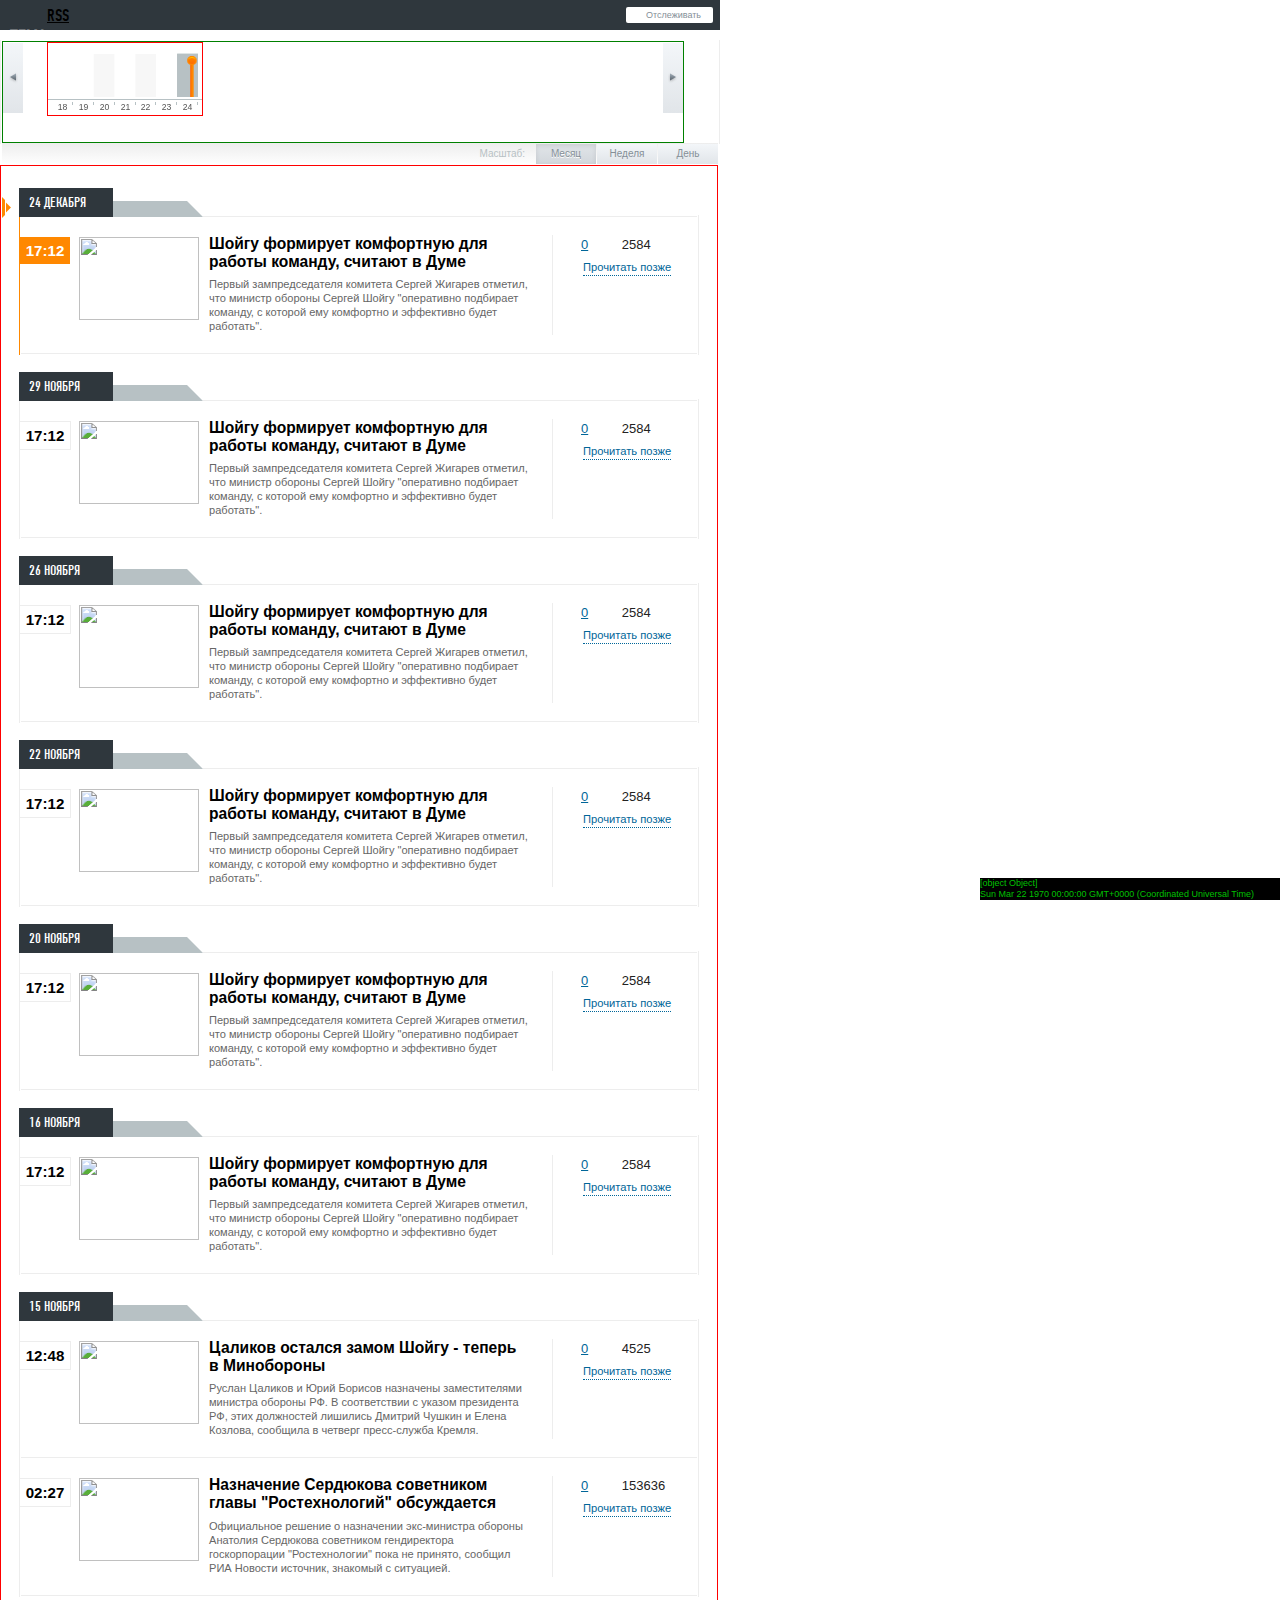
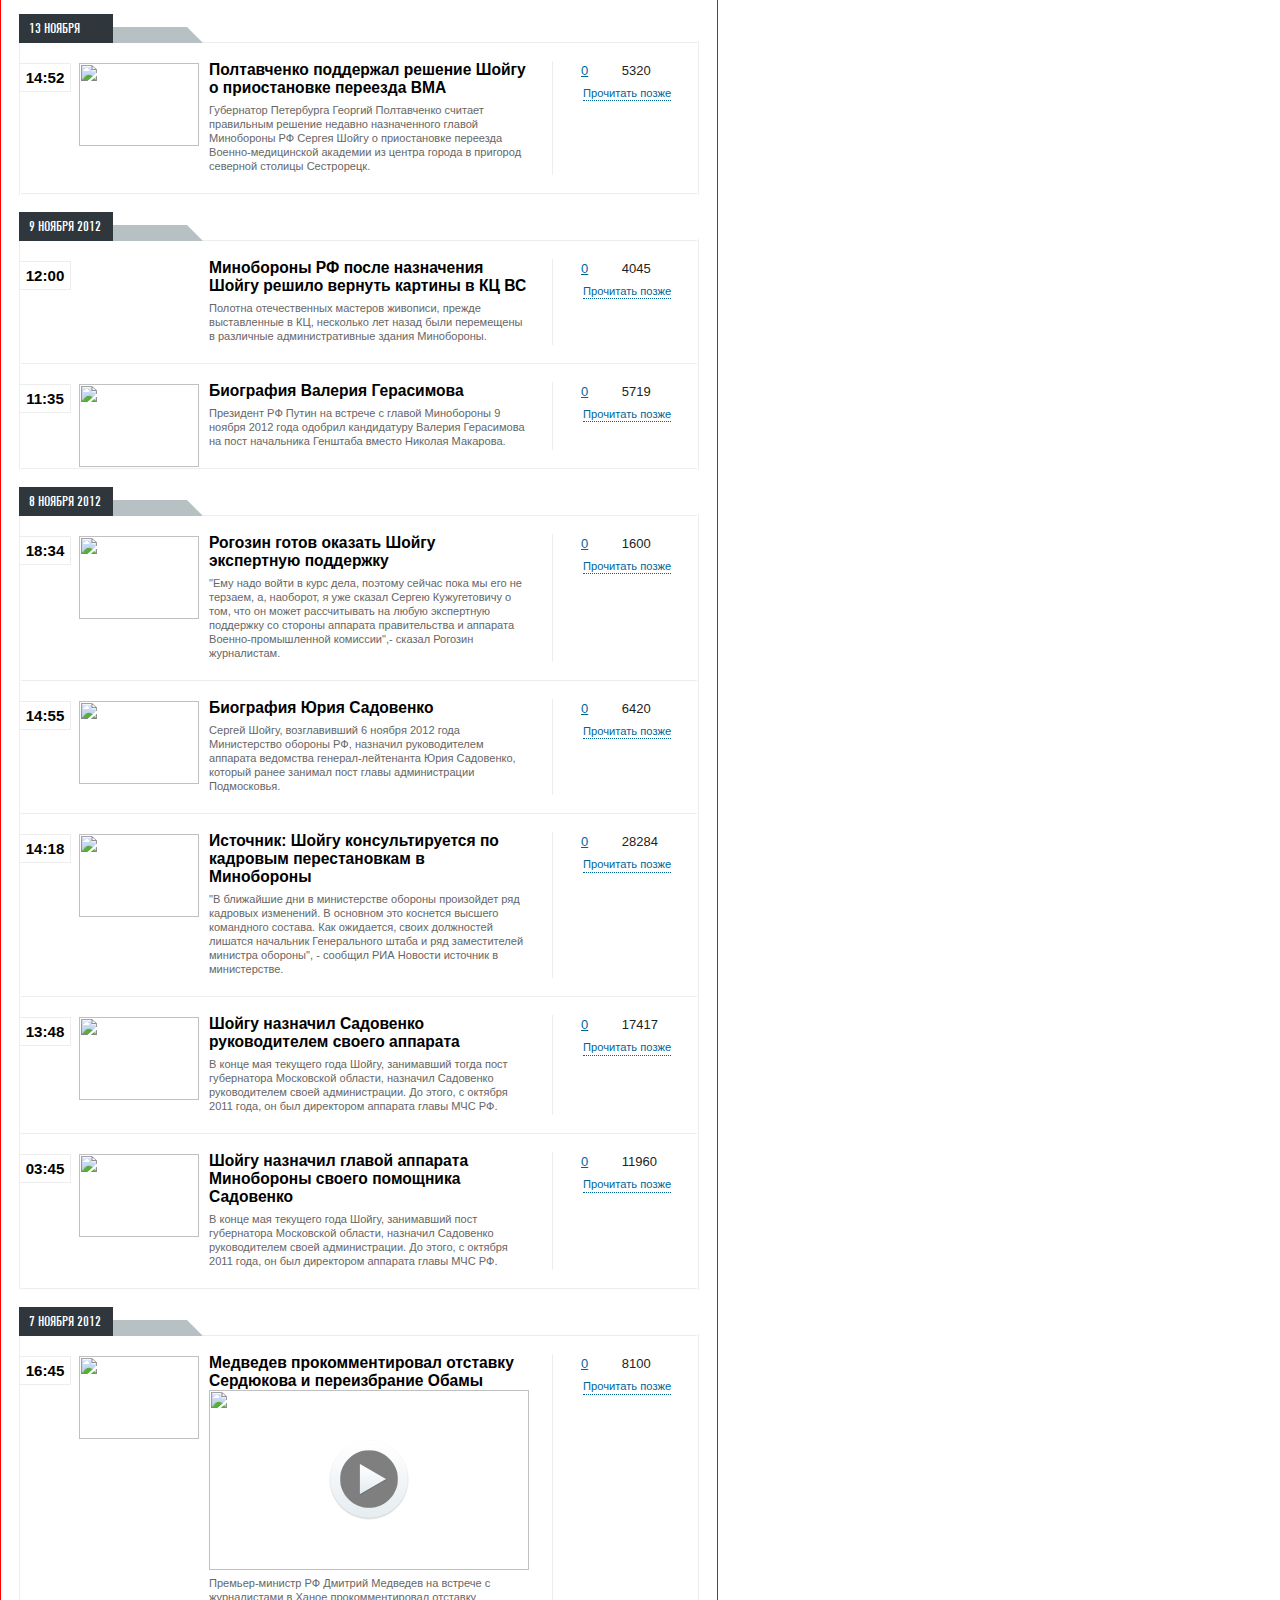
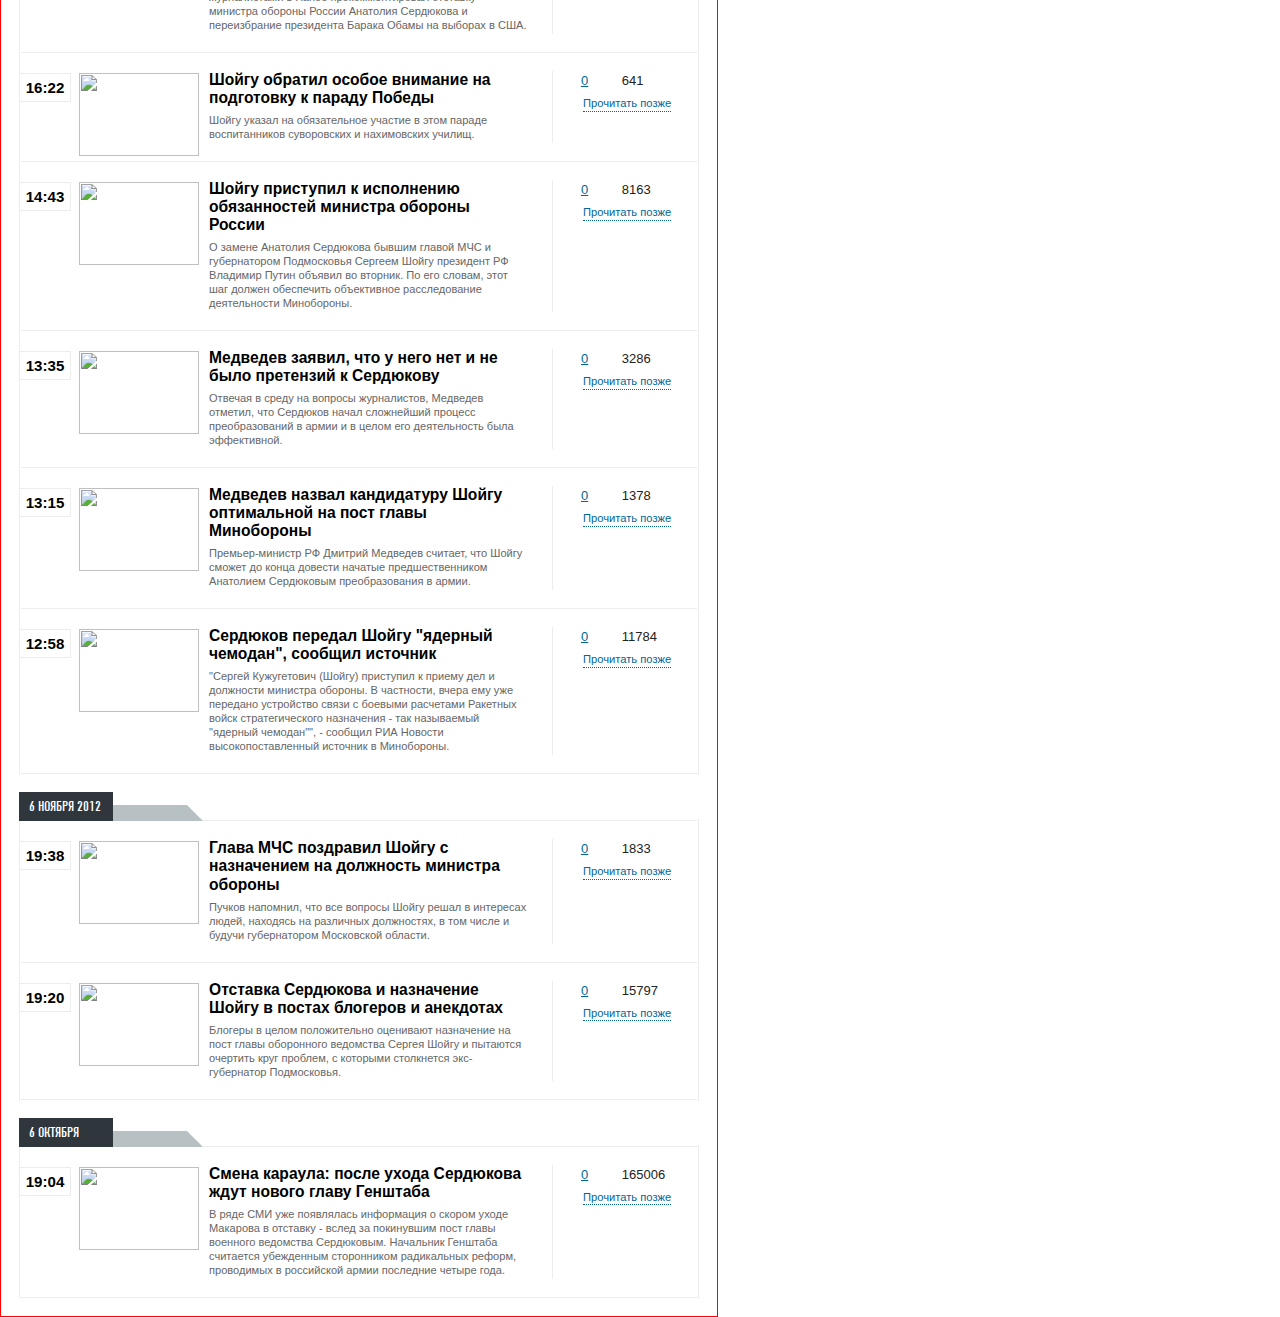
==== commit da238f59: "02" ====
--- a/index.html
+++ b/index.html
@@ -35,12 +35,13 @@
         /*}*/
 
         .timeline_navigator {
-            width: 680px;
+            /*width: 680px;*/
             float: right;
         }
         #timeline_navigator_wrapp {
             border: 1px solid red;
-            overflow: hidden;
+            overflow: scroll;
+            width: 680px;
 
         }
         #timeline_navigator_controls {
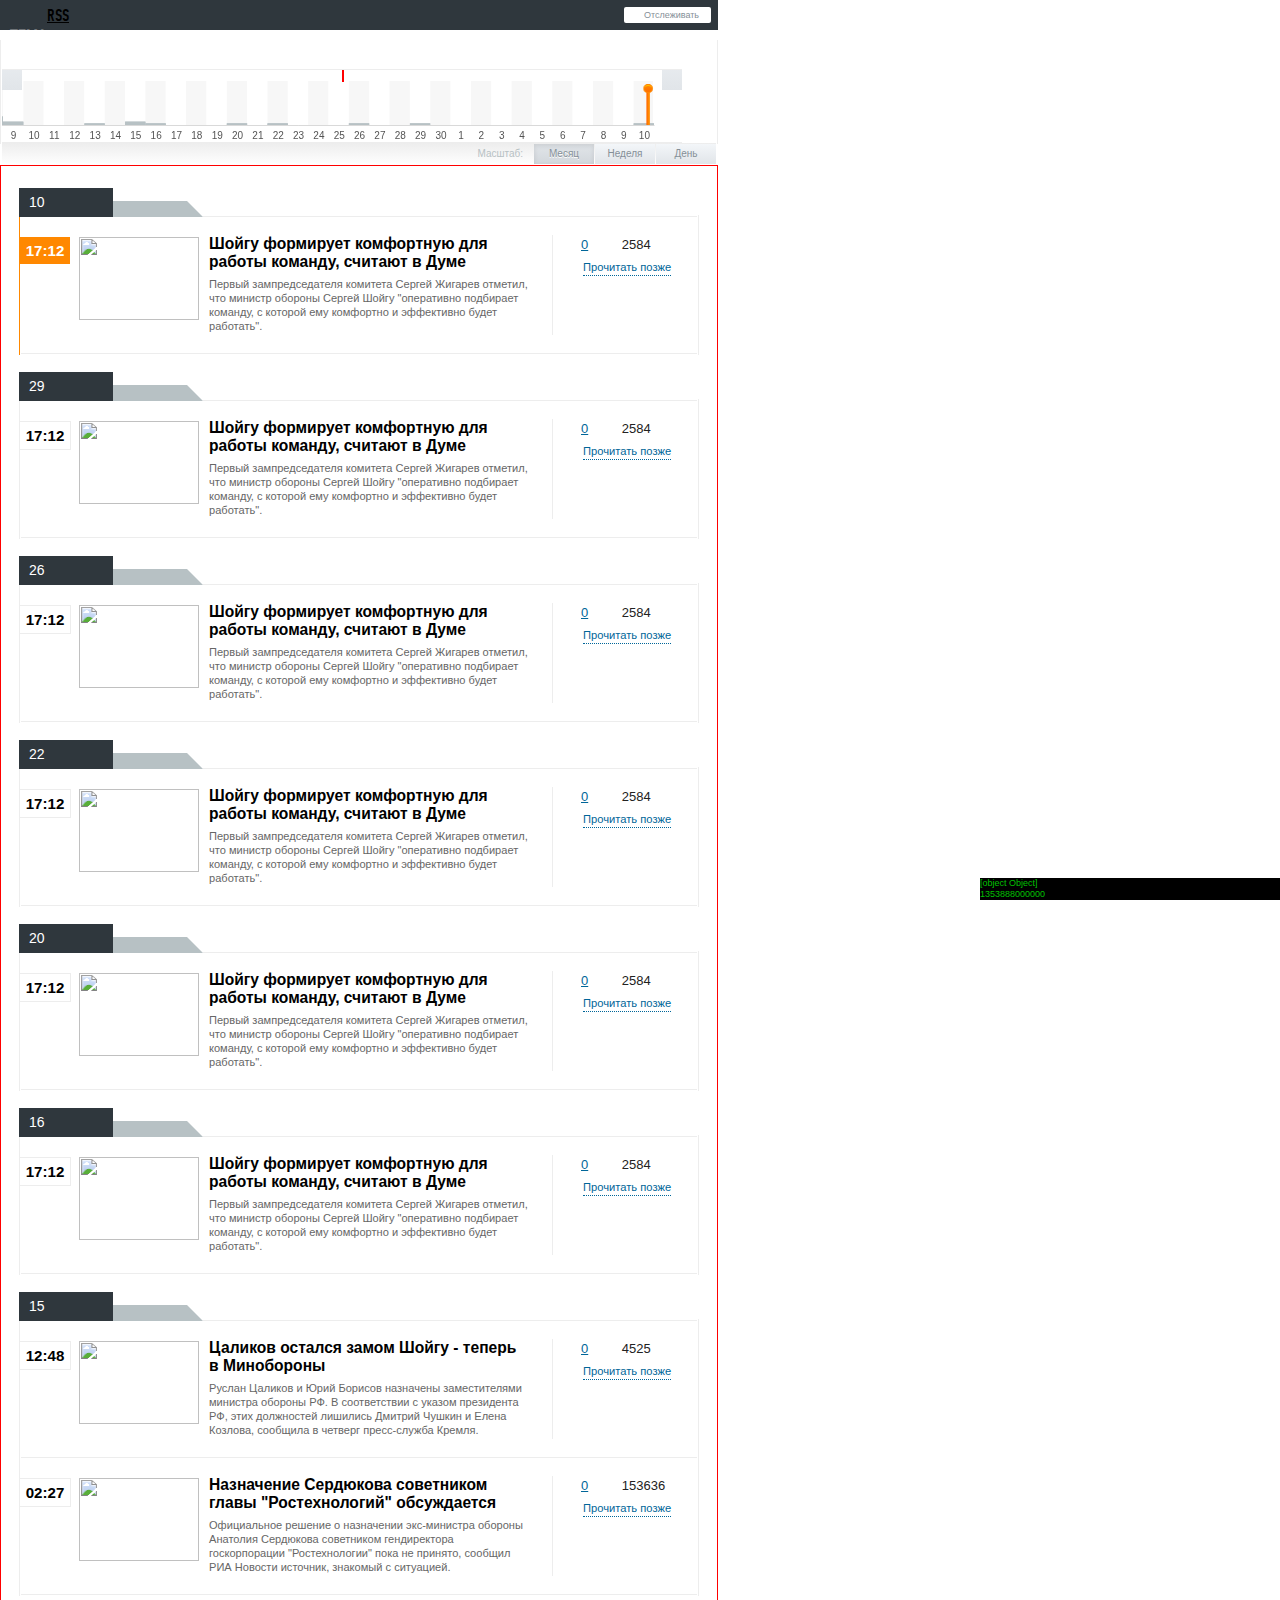
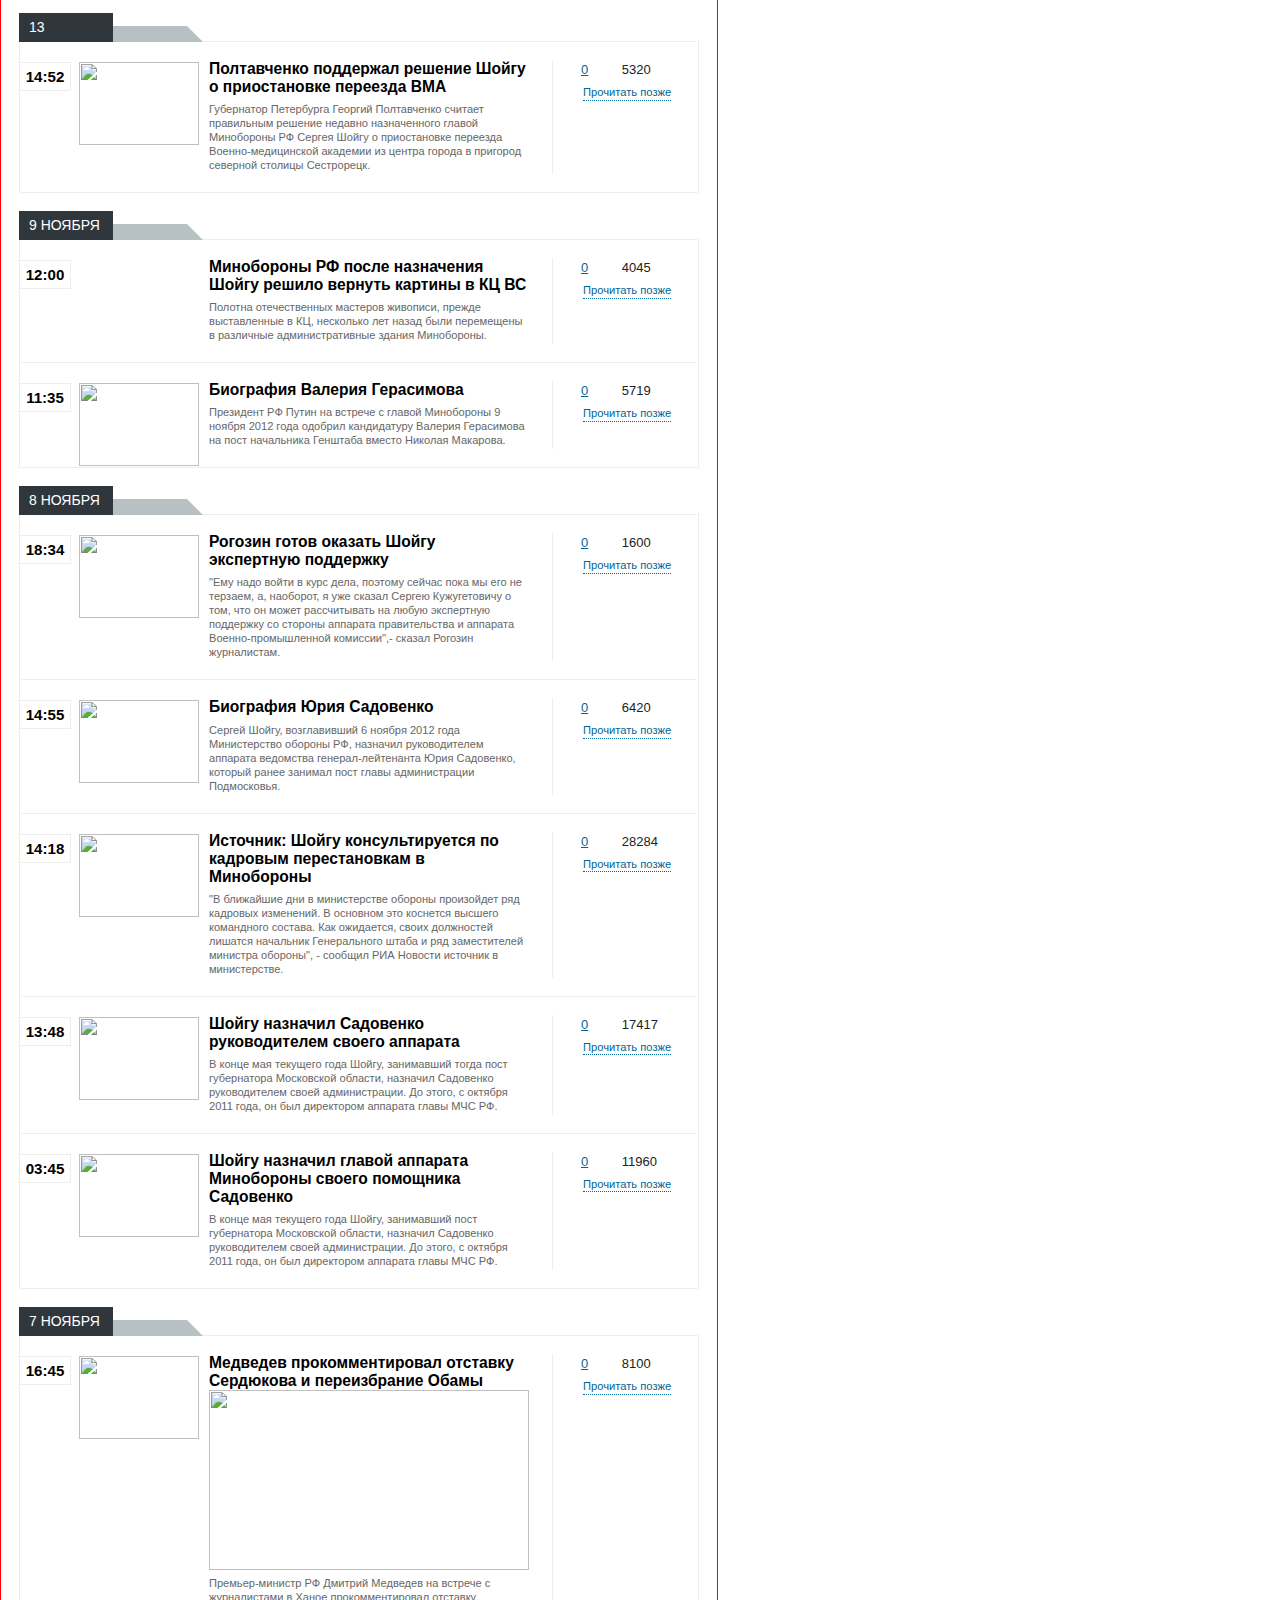
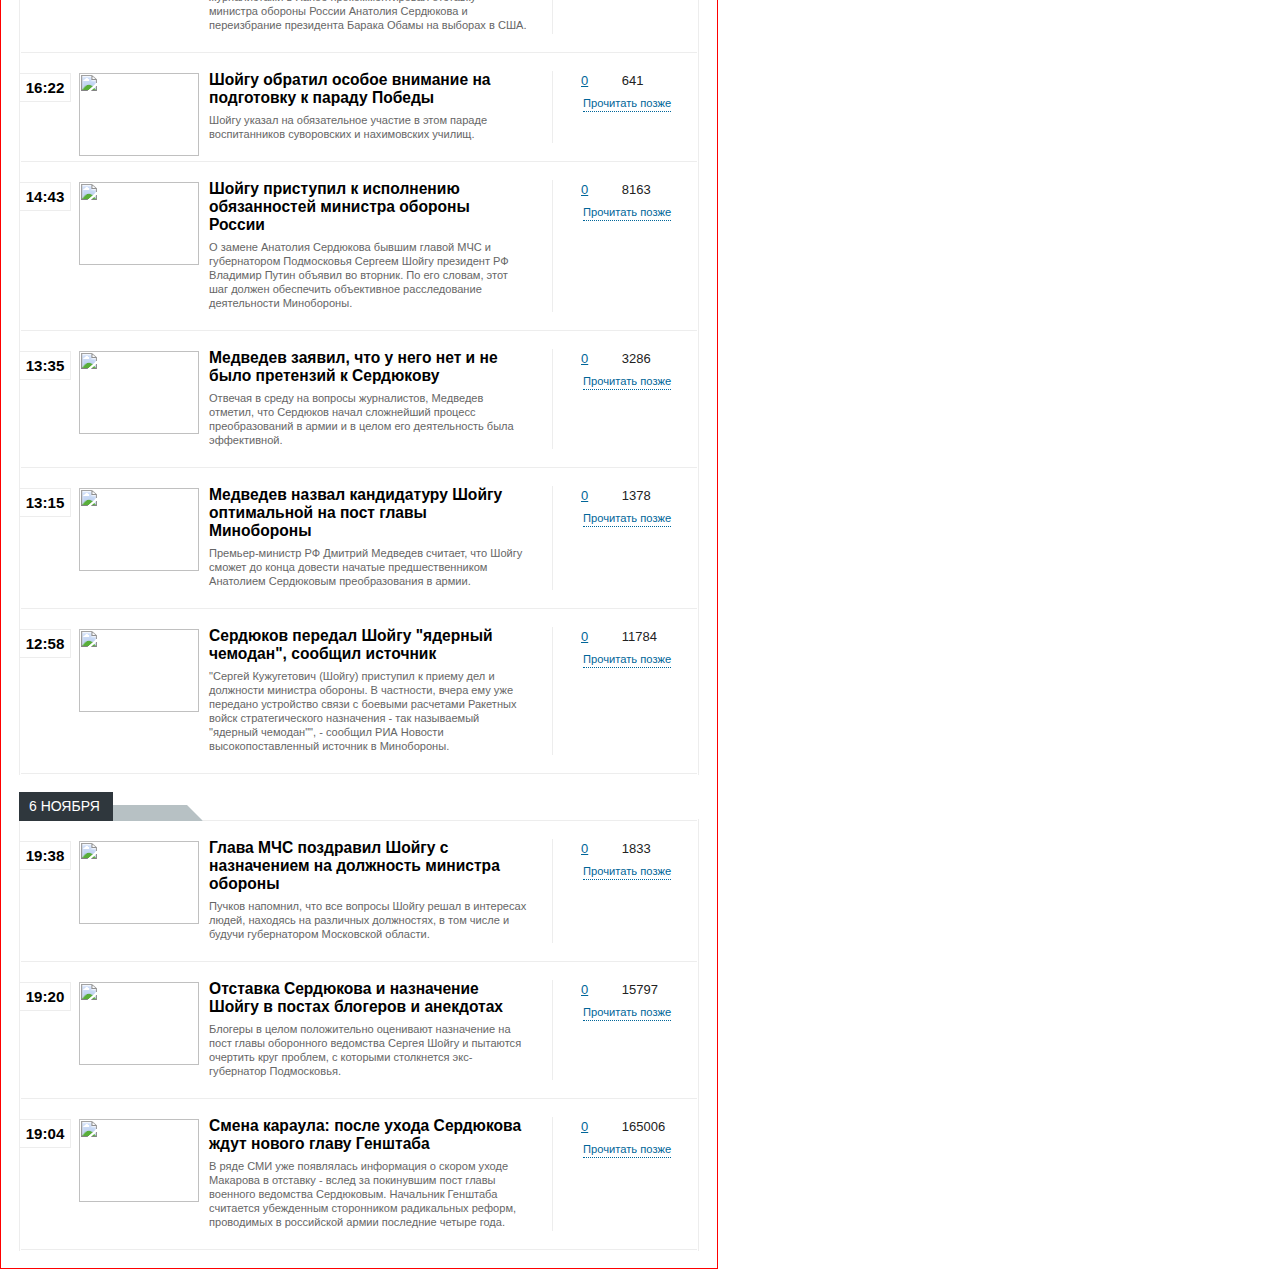
==== commit e47fd567: "7v" ====
--- a/index.html
+++ b/index.html
@@ -18,49 +18,19 @@
 	<!--<script type="text/javascript" src="js/article_timeline.js"></script>-->
 	<script type="text/javascript" src="js/iscroll4.js"></script>
 	<script type="text/javascript" src="js/last_.js"></script>
-    <style type="text/css">
-        #timeline_flow {
-            border: 1px solid red;
-            width: 680px;
-            /*height:500px;*/
-            /*overflow: scroll;*/
-        }
-
-        /*#timeline_navigator {*/
-            /*text-align: right;*/
-            /*white-space: nowrap;*/
-        /*}*/
-        /*.timeline_navigator {*/
-            /*display: inline-block;*/
-        /*}*/
-
-        .timeline_navigator {
-            /*width: 680px;*/
-            float: right;
-        }
-        #timeline_navigator_wrapp {
-            border: 1px solid red;
-            overflow: scroll;
-            width: 680px;
-
-        }
-        #timeline_navigator_controls {
-            width: 680px;
-            height: 100px;
-            border: 1px solid green;
-        }
-        .left {
-            border-radius: 23px
-        }
-        .right {
-            border-radius: 13px
-        }
-    </style>
+	<style type="text/css">
+		#timeline_flow {
+			border: 1px solid red;
+			width: 680px;
+			/*height:500px;*/
+			/*overflow: scroll;*/
+		}
+	</style>
 </head>
 <body>
 
 
-<div id="story_timeline_container" class="story_timeline_container" style="width: 720px">
+<div id="story_timeline_container" class="story_timeline_container">
 	<div class="story_main_container">
 		<div class="story_main" style="border: none;">
 			<div class="story_summary">
@@ -76,11 +46,11 @@
 				</div>
 			</div>
 			<div class="timeline_navigator_container">
-				<div id="timeline_navigator_controls"  class="timeline_navigator_controls">
+				<div id="timeline_navigator_controls" class="timeline_navigator_controls">
 
-					<div id="timeline_navigator_wrapp">
-					    <div id="timeline_navigator" class="timeline_navigator" unselectable="on" style="padding: 0px; position: relative;"></div>
- 					</div>
+					<div id="timeline_navigator" unselectable="on"
+						 style="padding: 0px; position: relative;">
+					</div>
 					<div id="timeline_navigator_loader" class="timeline_loader_1"></div>
 					<div class="middle_check"></div>
 
@@ -109,40 +79,40 @@
 
 
 <script type="text/javascript">
-    $(function(){
-        $("#story_timeline_container")
-                .articles_timeline({
-                    "data":{
-                        "articles":[
-                            { "id":910894279, "date":new Date("12/24/2012 17:12"), "title":"Шойгу формирует комфортную для работы команду, считают в Думе", "announce":"Первый зампредседателя комитета Сергей Жигарев отметил, что министр обороны Сергей Шойгу \"оперативно подбирает команду, с которой ему комфортно и эффективно будет работать\".", "url":"/politics/20121115/910894279.html", "views":2584, "comments":0, "medias":{"announce_image":{"s120x83":{"title":"", "alt":"", "src":"http://img22.ria.ru/images/91082/77/910827751.jpg", "width":120, "height":83}}, "images":[], "video":[]}, "subscription":{"status":"unsubscribed"}},
-                            { "id":910894279, "date":new Date("11/29/2012 17:12"), "title":"Шойгу формирует комфортную для работы команду, считают в Думе", "announce":"Первый зампредседателя комитета Сергей Жигарев отметил, что министр обороны Сергей Шойгу \"оперативно подбирает команду, с которой ему комфортно и эффективно будет работать\".", "url":"/politics/20121115/910894279.html", "views":2584, "comments":0, "medias":{"announce_image":{"s120x83":{"title":"", "alt":"", "src":"http://img22.ria.ru/images/91082/77/910827751.jpg", "width":120, "height":83}}, "images":[], "video":[]}, "subscription":{"status":"unsubscribed"}},
-                            { "id":910894279, "date":new Date("11/26/2012 17:12"), "title":"Шойгу формирует комфортную для работы команду, считают в Думе", "announce":"Первый зампредседателя комитета Сергей Жигарев отметил, что министр обороны Сергей Шойгу \"оперативно подбирает команду, с которой ему комфортно и эффективно будет работать\".", "url":"/politics/20121115/910894279.html", "views":2584, "comments":0, "medias":{"announce_image":{"s120x83":{"title":"", "alt":"", "src":"http://img22.ria.ru/images/91082/77/910827751.jpg", "width":120, "height":83}}, "images":[], "video":[]}, "subscription":{"status":"unsubscribed"}},
-                            { "id":910894279, "date":new Date("11/22/2012 17:12"), "title":"Шойгу формирует комфортную для работы команду, считают в Думе", "announce":"Первый зампредседателя комитета Сергей Жигарев отметил, что министр обороны Сергей Шойгу \"оперативно подбирает команду, с которой ему комфортно и эффективно будет работать\".", "url":"/politics/20121115/910894279.html", "views":2584, "comments":0, "medias":{"announce_image":{"s120x83":{"title":"", "alt":"", "src":"http://img22.ria.ru/images/91082/77/910827751.jpg", "width":120, "height":83}}, "images":[], "video":[]}, "subscription":{"status":"unsubscribed"}},
-                            { "id":910894279, "date":new Date("11/20/2012 17:12"), "title":"Шойгу формирует комфортную для работы команду, считают в Думе", "announce":"Первый зампредседателя комитета Сергей Жигарев отметил, что министр обороны Сергей Шойгу \"оперативно подбирает команду, с которой ему комфортно и эффективно будет работать\".", "url":"/politics/20121115/910894279.html", "views":2584, "comments":0, "medias":{"announce_image":{"s120x83":{"title":"", "alt":"", "src":"http://img22.ria.ru/images/91082/77/910827751.jpg", "width":120, "height":83}}, "images":[], "video":[]}, "subscription":{"status":"unsubscribed"}},
-                            { "id":910894279, "date":new Date("11/16/2012 17:12"), "title":"Шойгу формирует комфортную для работы команду, считают в Думе", "announce":"Первый зампредседателя комитета Сергей Жигарев отметил, что министр обороны Сергей Шойгу \"оперативно подбирает команду, с которой ему комфортно и эффективно будет работать\".", "url":"/politics/20121115/910894279.html", "views":2584, "comments":0, "medias":{"announce_image":{"s120x83":{"title":"", "alt":"", "src":"http://img22.ria.ru/images/91082/77/910827751.jpg", "width":120, "height":83}}, "images":[], "video":[]}, "subscription":{"status":"unsubscribed"}},
-                            { "id":910844994, "date":new Date("11/15/2012 12:48"), "title":"Цаликов остался замом Шойгу - теперь в Минобороны", "announce":"Руслан Цаликов и Юрий Борисов назначены заместителями министра обороны РФ. В соответствии с указом президента РФ, этих должностей лишились Дмитрий Чушкин и Елена Козлова, сообщила в четверг пресс-служба Кремля.", "url":"/defense_safety/20121115/910844994.html", "views":4525, "comments":0, "medias":{"announce_image":{"s120x83":{"title":"", "alt":"", "src":"http://img22.ria.ru/images/91082/77/910827751.jpg", "width":120, "height":83}}, "images":[], "video":[]}, "subscription":{"status":"unsubscribed"}},
-                            { "id":910793668, "date":new Date("11/15/2012 02:27"), "title":"Назначение Сердюкова советником главы \"Ростехнологий\" обсуждается", "announce":"Официальное решение о назначении экс-министра обороны Анатолия Сердюкова советником гендиректора госкорпорации \"Ростехнологии\" пока не принято, сообщил РИА Новости источник, знакомый с ситуацией.", "url":"/politics/20121115/910793668.html", "views":153636, "comments":0, "medias":{"announce_image":{"s120x83":{"title":"", "alt":"", "src":"http://img22.ria.ru/images/90674/12/906741230.jpg", "width":120, "height":83}}, "images":[], "video":[]}, "subscription":{"status":"unsubscribed"}},
-                            { "id":910596236, "date":new Date("11/13/2012 14:52"), "title":"Полтавченко поддержал решение Шойгу о приостановке переезда ВМА", "announce":"Губернатор Петербурга Георгий Полтавченко считает правильным решение недавно назначенного главой Минобороны РФ Сергея Шойгу о приостановке переезда Военно-медицинской академии из центра города в пригород северной столицы Сестрорецк.", "url":"/defense_safety/20121113/910596236.html", "views":5320, "comments":0, "medias":{"announce_image":{"s120x83":{"title":"", "alt":"", "src":"http://img22.ria.ru/images/91008/58/910085873.jpg", "width":120, "height":83}}, "images":[], "video":[]}, "subscription":{"status":"unsubscribed"}},
-                            { "id":910169992, "date":new Date("11/09/2012 12:00"), "title":"Минобороны РФ после назначения Шойгу решило вернуть картины в КЦ ВС", "announce":"Полотна отечественных мастеров живописи, прежде выставленные в КЦ, несколько лет назад были перемещены в различные административные здания Минобороны.", "url":"/defense_safety/20121109/910169992.html", "views":4045, "comments":0, "medias":{"announce_image":{}, "images":[], "video":[]}, "subscription":{"status":"unsubscribed"}},
-                            { "id":910066807, "date":new Date("11/09/2012 11:35"), "title":"Биография Валерия Герасимова", "announce":"Президент РФ Путин на встрече с главой Минобороны 9 ноября 2012 года одобрил кандидатуру Валерия Герасимова на пост начальника Генштаба вместо Николая Макарова.", "url":"/spravka/20121109/910066807.html", "views":5719, "comments":0, "medias":{"announce_image":{"s120x83":{"title":"", "alt":"", "src":"http://img22.ria.ru/images/91016/60/910166065.jpg", "width":120, "height":83}}, "images":[], "video":[]}, "subscription":{"status":"unsubscribed"}},
-                            { "id":910105207, "date":new Date("11/08/2012 18:34"), "title":"Рогозин готов оказать Шойгу экспертную поддержку", "announce":"\"Ему надо войти в курс дела, поэтому сейчас пока мы его не терзаем, а, наоборот, я уже сказал Сергею Кужугетовичу о том, что он может рассчитывать на любую экспертную поддержку со стороны аппарата правительства и аппарата Военно-промышленной комиссии\",- сказал Рогозин журналистам.", "url":"/defense_safety/20121108/910105207.html", "views":1600, "comments":0, "medias":{"announce_image":{"s120x83":{"title":"", "alt":"", "src":"http://img22.ria.ru/images/90967/86/909678612.jpg", "width":120, "height":83}}, "images":[], "video":[]}, "subscription":{"status":"unsubscribed"}},
-                            { "id":910057697, "date":new Date("11/08/2012 14:55"), "title":"Биография Юрия Садовенко", "announce":"Сергей Шойгу, возглавивший 6 ноября 2012 года Министерство обороны РФ, назначил руководителем аппарата ведомства генерал-лейтенанта Юрия Садовенко, который ранее занимал пост главы администрации Подмосковья.", "url":"/spravka/20121108/910057697.html", "views":6420, "comments":0, "medias":{"announce_image":{"s120x83":{"title":"", "alt":"", "src":"http://img22.ria.ru/images/91006/45/910064526.jpg", "width":120, "height":83}}, "images":[], "video":[]}, "subscription":{"status":"unsubscribed"}},
-                            { "id":910049909, "date":new Date("11/08/2012 14:18"), "title":"Источник: Шойгу консультируется по кадровым перестановкам в Минобороны", "announce":"\"В ближайшие дни в министерстве обороны произойдет ряд кадровых изменений. В основном это коснется высшего командного состава. Как ожидается, своих должностей лишатся начальник Генерального штаба и ряд заместителей министра обороны\", - сообщил РИА Новости источник в министерстве.", "url":"/defense_safety/20121108/910049909.html", "views":28284, "comments":0, "medias":{"announce_image":{"s120x83":{"title":"", "alt":"", "src":"http://img22.ria.ru/images/90969/01/909690198.jpg", "width":120, "height":83}}, "images":[], "video":[]}, "subscription":{"status":"unsubscribed"}},
-                            { "id":910045432, "date":new Date("11/08/2012 13:48"), "title":"Шойгу назначил Садовенко руководителем своего аппарата", "announce":"В конце мая текущего года Шойгу, занимавший тогда пост губернатора Московской области, назначил Садовенко руководителем своей администрации. До этого, с октября 2011 года, он был директором аппарата главы МЧС РФ.", "url":"/defense_safety/20121108/910045432.html", "views":17417, "comments":0, "medias":{"announce_image":{"s120x83":{"title":"", "alt":"", "src":"http://img22.ria.ru/images/91006/45/910064526.jpg", "width":120, "height":83}}, "images":[], "video":[]}, "subscription":{"status":"unsubscribed"}},
-                            { "id":909984904, "date":new Date("11/08/2012 03:45"), "title":"Шойгу назначил главой аппарата Минобороны своего помощника Садовенко", "announce":"В конце мая текущего года Шойгу, занимавший пост губернатора Московской области, назначил Садовенко руководителем своей администрации. До этого, с октября 2011 года, он был директором аппарата главы МЧС РФ.", "url":"/defense_safety/20121108/909984904.html", "views":11960, "comments":0, "medias":{"announce_image":{"s120x83":{"title":"", "alt":"", "src":"http://img22.ria.ru/images/90969/01/909690198.jpg", "width":120, "height":83}}, "images":[], "video":[]}, "subscription":{"status":"unsubscribed"}},
-                            { "id":909931586, "date":new Date("11/07/2012 16:45"), "title":"Медведев прокомментировал отставку Сердюкова и переизбрание Обамы", "announce":"Премьер-министр РФ Дмитрий Медведев на встрече с журналистами в Ханое прокомментировал отставку министра обороны России Анатолия Сердюкова и переизбрание президента Барака Обамы на выборах в США.", "url":"/tv_politics/20121107/909931586.html", "views":8100, "comments":0, "medias":{"announce_image":{"s120x83":{"title":"", "alt":"", "src":"http://img22.ria.ru/images/90993/11/909931150.jpg", "width":120, "height":83}}, "images":[], "video":[
-                                {"video_preview":{"title":"", "alt":"", "src":"http://img22.ria.ru/images/90993/09/909930938.jpg", "width":640, "height":360}, "video_id":"item_video_909930935"}
-                            ]}, "subscription":{"status":"unsubscribed"}},
-                            { "id":909959680, "date":new Date("11/07/2012 16:22"), "title":"Шойгу обратил особое внимание на подготовку к параду Победы", "announce":"Шойгу указал на обязательное участие в этом параде воспитанников суворовских и нахимовских училищ.", "url":"/defense_safety/20121107/909959680.html", "views":641, "comments":0, "medias":{"announce_image":{"s120x83":{"title":"", "alt":"", "src":"http://img22.ria.ru/images/90969/01/909690198.jpg", "width":120, "height":83}}, "images":[], "video":[]}, "subscription":{"status":"unsubscribed"}},
-                            { "id":909909898, "date":new Date("11/07/2012 14:43"), "title":"Шойгу приступил к исполнению обязанностей министра обороны России", "announce":"О замене Анатолия Сердюкова бывшим главой МЧС и губернатором Подмосковья Сергеем Шойгу президент РФ Владимир Путин объявил во вторник. По его словам, этот шаг должен обеспечить объективное расследование деятельности Минобороны.", "url":"/politics/20121107/909909898.html", "views":8163, "comments":0, "medias":{"announce_image":{"s120x83":{"title":"", "alt":"", "src":"http://img22.ria.ru/images/90967/86/909678612.jpg", "width":120, "height":83}}, "images":[], "video":[]}, "subscription":{"status":"unsubscribed"}},
-                            { "id":909899397, "date":new Date("11/07/2012 13:35"), "title":"Медведев заявил, что у него нет и не было претензий к Сердюкову", "announce":"Отвечая в среду на вопросы журналистов, Медведев отметил, что Сердюков начал сложнейший процесс преобразований в армии и в целом его деятельность была эффективной.", "url":"/defense_safety/20121107/909899397.html", "views":3286, "comments":0, "medias":{"announce_image":{"s120x83":{"title":"", "alt":"", "src":"http://img22.ria.ru/images/90986/31/909863179.jpg", "width":120, "height":83}}, "images":[], "video":[]}, "subscription":{"status":"unsubscribed"}},
-                            { "id":909897336, "date":new Date("11/07/2012 13:15"), "title":"Медведев назвал кандидатуру Шойгу оптимальной на пост главы Минобороны", "announce":"Премьер-министр РФ Дмитрий Медведев считает, что Шойгу сможет до конца довести начатые предшественником Анатолием Сердюковым преобразования в армии.", "url":"/politics/20121107/909897336.html", "views":1378, "comments":0, "medias":{"announce_image":{"s120x83":{"title":"", "alt":"", "src":"http://img22.ria.ru/images/90967/32/909673260.jpg", "width":120, "height":83}}, "images":[], "video":[]}, "subscription":{"status":"unsubscribed"}},
-                            { "id":909894934, "date":new Date("11/07/2012 12:58"), "title":"Сердюков передал Шойгу \"ядерный чемодан\", сообщил источник", "announce":"\"Сергей Кужугетович (Шойгу) приступил к приему дел и должности министра обороны. В частности, вчера ему уже передано устройство связи с боевыми расчетами Ракетных войск стратегического назначения - так называемый \"ядерный чемодан\"\", - сообщил РИА Новости высокопоставленный источник в Минобороны.", "url":"/defense_safety/20121107/909894934.html", "views":11784, "comments":0, "medias":{"announce_image":{"s120x83":{"title":"", "alt":"", "src":"http://img22.ria.ru/images/90669/49/906694908.jpg", "width":120, "height":83}}, "images":[], "video":[]}, "subscription":{"status":"unsubscribed"}},
-                            { "id":909794673, "date":new Date("11/06/2012 19:38"), "title":"Глава МЧС поздравил Шойгу с назначением на должность министра обороны", "announce":"Пучков напомнил, что все вопросы Шойгу решал в интересах людей, находясь на различных должностях, в том числе и будучи губернатором Московской области.", "url":"/politics/20121106/909794673.html", "views":1833, "comments":0, "medias":{"announce_image":{"s120x83":{"title":"", "alt":"", "src":"http://img22.ria.ru/images/90969/01/909690198.jpg", "width":120, "height":83}}, "images":[], "video":[]}, "subscription":{"status":"unsubscribed"}},
-                            { "id":909793082, "date":new Date("11/06/2012 19:20"), "title":"Отставка Сердюкова и назначение Шойгу в постах блогеров и анекдотах", "announce":"Блогеры в целом положительно оценивают назначение на пост главы оборонного ведомства Сергея Шойгу и пытаются очертить круг проблем, с которыми столкнется экс-губернатор Подмосковья.", "url":"/society/20121106/909793082.html", "views":15797, "comments":0, "medias":{"announce_image":{"s120x83":{"title":"", "alt":"", "src":"http://img22.ria.ru/images/90969/49/909694917.jpg", "width":120, "height":83}}, "images":[], "video":[]}, "subscription":{"status":"unsubscribed"}},
-                            { "id":909791335, "date":new Date("10/06/2012 19:04"), "title":"Смена караула:  после ухода Сердюкова ждут нового главу Генштаба", "announce":"В ряде СМИ уже появлялась информация о скором уходе Макарова в отставку - вслед за покинувшим пост главы военного ведомства Сердюковым. Начальник Генштаба считается убежденным сторонником радикальных реформ, проводимых в российской армии последние четыре года.", "url":"/politics/20121106/909791335.html", "views":165006, "comments":0, "medias":{"announce_image":{"s120x83":{"title":"", "alt":"", "src":"http://img22.ria.ru/images/90968/53/909685303.jpg", "width":120, "height":83}}, "images":[], "video":[]}, "subscription":{"status":"unsubscribed"}}
-                        ],
-                        "statistic":[
+	$(function(){
+		$("#story_timeline_container")
+				.articles_timeline({
+					"data":{
+						"articles":[
+							{ "id":910894279, "date":new Date("12/10/2012 17:12"), "title":"Шойгу формирует комфортную для работы команду, считают в Думе", "announce":"Первый зампредседателя комитета Сергей Жигарев отметил, что министр обороны Сергей Шойгу \"оперативно подбирает команду, с которой ему комфортно и эффективно будет работать\".", "url":"/politics/20121115/910894279.html", "views":2584, "comments":0, "medias":{"announce_image":{"s120x83":{"title":"", "alt":"", "src":"http://img22.ria.ru/images/91082/77/910827751.jpg", "width":120, "height":83}}, "images":[], "video":[]}, "subscription":{"status":"unsubscribed"}},
+							{ "id":910894279, "date":new Date("11/29/2012 17:12"), "title":"Шойгу формирует комфортную для работы команду, считают в Думе", "announce":"Первый зампредседателя комитета Сергей Жигарев отметил, что министр обороны Сергей Шойгу \"оперативно подбирает команду, с которой ему комфортно и эффективно будет работать\".", "url":"/politics/20121115/910894279.html", "views":2584, "comments":0, "medias":{"announce_image":{"s120x83":{"title":"", "alt":"", "src":"http://img22.ria.ru/images/91082/77/910827751.jpg", "width":120, "height":83}}, "images":[], "video":[]}, "subscription":{"status":"unsubscribed"}},
+							{ "id":910894279, "date":new Date("11/26/2012 17:12"), "title":"Шойгу формирует комфортную для работы команду, считают в Думе", "announce":"Первый зампредседателя комитета Сергей Жигарев отметил, что министр обороны Сергей Шойгу \"оперативно подбирает команду, с которой ему комфортно и эффективно будет работать\".", "url":"/politics/20121115/910894279.html", "views":2584, "comments":0, "medias":{"announce_image":{"s120x83":{"title":"", "alt":"", "src":"http://img22.ria.ru/images/91082/77/910827751.jpg", "width":120, "height":83}}, "images":[], "video":[]}, "subscription":{"status":"unsubscribed"}},
+							{ "id":910894279, "date":new Date("11/22/2012 17:12"), "title":"Шойгу формирует комфортную для работы команду, считают в Думе", "announce":"Первый зампредседателя комитета Сергей Жигарев отметил, что министр обороны Сергей Шойгу \"оперативно подбирает команду, с которой ему комфортно и эффективно будет работать\".", "url":"/politics/20121115/910894279.html", "views":2584, "comments":0, "medias":{"announce_image":{"s120x83":{"title":"", "alt":"", "src":"http://img22.ria.ru/images/91082/77/910827751.jpg", "width":120, "height":83}}, "images":[], "video":[]}, "subscription":{"status":"unsubscribed"}},
+							{ "id":910894279, "date":new Date("11/20/2012 17:12"), "title":"Шойгу формирует комфортную для работы команду, считают в Думе", "announce":"Первый зампредседателя комитета Сергей Жигарев отметил, что министр обороны Сергей Шойгу \"оперативно подбирает команду, с которой ему комфортно и эффективно будет работать\".", "url":"/politics/20121115/910894279.html", "views":2584, "comments":0, "medias":{"announce_image":{"s120x83":{"title":"", "alt":"", "src":"http://img22.ria.ru/images/91082/77/910827751.jpg", "width":120, "height":83}}, "images":[], "video":[]}, "subscription":{"status":"unsubscribed"}},
+							{ "id":910894279, "date":new Date("11/16/2012 17:12"), "title":"Шойгу формирует комфортную для работы команду, считают в Думе", "announce":"Первый зампредседателя комитета Сергей Жигарев отметил, что министр обороны Сергей Шойгу \"оперативно подбирает команду, с которой ему комфортно и эффективно будет работать\".", "url":"/politics/20121115/910894279.html", "views":2584, "comments":0, "medias":{"announce_image":{"s120x83":{"title":"", "alt":"", "src":"http://img22.ria.ru/images/91082/77/910827751.jpg", "width":120, "height":83}}, "images":[], "video":[]}, "subscription":{"status":"unsubscribed"}},
+							{ "id":910844994, "date":new Date("11/15/2012 12:48"), "title":"Цаликов остался замом Шойгу - теперь в Минобороны", "announce":"Руслан Цаликов и Юрий Борисов назначены заместителями министра обороны РФ. В соответствии с указом президента РФ, этих должностей лишились Дмитрий Чушкин и Елена Козлова, сообщила в четверг пресс-служба Кремля.", "url":"/defense_safety/20121115/910844994.html", "views":4525, "comments":0, "medias":{"announce_image":{"s120x83":{"title":"", "alt":"", "src":"http://img22.ria.ru/images/91082/77/910827751.jpg", "width":120, "height":83}}, "images":[], "video":[]}, "subscription":{"status":"unsubscribed"}},
+							{ "id":910793668, "date":new Date("11/15/2012 02:27"), "title":"Назначение Сердюкова советником главы \"Ростехнологий\" обсуждается", "announce":"Официальное решение о назначении экс-министра обороны Анатолия Сердюкова советником гендиректора госкорпорации \"Ростехнологии\" пока не принято, сообщил РИА Новости источник, знакомый с ситуацией.", "url":"/politics/20121115/910793668.html", "views":153636, "comments":0, "medias":{"announce_image":{"s120x83":{"title":"", "alt":"", "src":"http://img22.ria.ru/images/90674/12/906741230.jpg", "width":120, "height":83}}, "images":[], "video":[]}, "subscription":{"status":"unsubscribed"}},
+							{ "id":910596236, "date":new Date("11/13/2012 14:52"), "title":"Полтавченко поддержал решение Шойгу о приостановке переезда ВМА", "announce":"Губернатор Петербурга Георгий Полтавченко считает правильным решение недавно назначенного главой Минобороны РФ Сергея Шойгу о приостановке переезда Военно-медицинской академии из центра города в пригород северной столицы Сестрорецк.", "url":"/defense_safety/20121113/910596236.html", "views":5320, "comments":0, "medias":{"announce_image":{"s120x83":{"title":"", "alt":"", "src":"http://img22.ria.ru/images/91008/58/910085873.jpg", "width":120, "height":83}}, "images":[], "video":[]}, "subscription":{"status":"unsubscribed"}},
+							{ "id":910169992, "date":new Date("11/09/2012 12:00"), "title":"Минобороны РФ после назначения Шойгу решило вернуть картины в КЦ ВС", "announce":"Полотна отечественных мастеров живописи, прежде выставленные в КЦ, несколько лет назад были перемещены в различные административные здания Минобороны.", "url":"/defense_safety/20121109/910169992.html", "views":4045, "comments":0, "medias":{"announce_image":{}, "images":[], "video":[]}, "subscription":{"status":"unsubscribed"}},
+							{ "id":910066807, "date":new Date("11/09/2012 11:35"), "title":"Биография Валерия Герасимова", "announce":"Президент РФ Путин на встрече с главой Минобороны 9 ноября 2012 года одобрил кандидатуру Валерия Герасимова на пост начальника Генштаба вместо Николая Макарова.", "url":"/spravka/20121109/910066807.html", "views":5719, "comments":0, "medias":{"announce_image":{"s120x83":{"title":"", "alt":"", "src":"http://img22.ria.ru/images/91016/60/910166065.jpg", "width":120, "height":83}}, "images":[], "video":[]}, "subscription":{"status":"unsubscribed"}},
+							{ "id":910105207, "date":new Date("11/08/2012 18:34"), "title":"Рогозин готов оказать Шойгу экспертную поддержку", "announce":"\"Ему надо войти в курс дела, поэтому сейчас пока мы его не терзаем, а, наоборот, я уже сказал Сергею Кужугетовичу о том, что он может рассчитывать на любую экспертную поддержку со стороны аппарата правительства и аппарата Военно-промышленной комиссии\",- сказал Рогозин журналистам.", "url":"/defense_safety/20121108/910105207.html", "views":1600, "comments":0, "medias":{"announce_image":{"s120x83":{"title":"", "alt":"", "src":"http://img22.ria.ru/images/90967/86/909678612.jpg", "width":120, "height":83}}, "images":[], "video":[]}, "subscription":{"status":"unsubscribed"}},
+							{ "id":910057697, "date":new Date("11/08/2012 14:55"), "title":"Биография Юрия Садовенко", "announce":"Сергей Шойгу, возглавивший 6 ноября 2012 года Министерство обороны РФ, назначил руководителем аппарата ведомства генерал-лейтенанта Юрия Садовенко, который ранее занимал пост главы администрации Подмосковья.", "url":"/spravka/20121108/910057697.html", "views":6420, "comments":0, "medias":{"announce_image":{"s120x83":{"title":"", "alt":"", "src":"http://img22.ria.ru/images/91006/45/910064526.jpg", "width":120, "height":83}}, "images":[], "video":[]}, "subscription":{"status":"unsubscribed"}},
+							{ "id":910049909, "date":new Date("11/08/2012 14:18"), "title":"Источник: Шойгу консультируется по кадровым перестановкам в Минобороны", "announce":"\"В ближайшие дни в министерстве обороны произойдет ряд кадровых изменений. В основном это коснется высшего командного состава. Как ожидается, своих должностей лишатся начальник Генерального штаба и ряд заместителей министра обороны\", - сообщил РИА Новости источник в министерстве.", "url":"/defense_safety/20121108/910049909.html", "views":28284, "comments":0, "medias":{"announce_image":{"s120x83":{"title":"", "alt":"", "src":"http://img22.ria.ru/images/90969/01/909690198.jpg", "width":120, "height":83}}, "images":[], "video":[]}, "subscription":{"status":"unsubscribed"}},
+							{ "id":910045432, "date":new Date("11/08/2012 13:48"), "title":"Шойгу назначил Садовенко руководителем своего аппарата", "announce":"В конце мая текущего года Шойгу, занимавший тогда пост губернатора Московской области, назначил Садовенко руководителем своей администрации. До этого, с октября 2011 года, он был директором аппарата главы МЧС РФ.", "url":"/defense_safety/20121108/910045432.html", "views":17417, "comments":0, "medias":{"announce_image":{"s120x83":{"title":"", "alt":"", "src":"http://img22.ria.ru/images/91006/45/910064526.jpg", "width":120, "height":83}}, "images":[], "video":[]}, "subscription":{"status":"unsubscribed"}},
+							{ "id":909984904, "date":new Date("11/08/2012 03:45"), "title":"Шойгу назначил главой аппарата Минобороны своего помощника Садовенко", "announce":"В конце мая текущего года Шойгу, занимавший пост губернатора Московской области, назначил Садовенко руководителем своей администрации. До этого, с октября 2011 года, он был директором аппарата главы МЧС РФ.", "url":"/defense_safety/20121108/909984904.html", "views":11960, "comments":0, "medias":{"announce_image":{"s120x83":{"title":"", "alt":"", "src":"http://img22.ria.ru/images/90969/01/909690198.jpg", "width":120, "height":83}}, "images":[], "video":[]}, "subscription":{"status":"unsubscribed"}},
+							{ "id":909931586, "date":new Date("11/07/2012 16:45"), "title":"Медведев прокомментировал отставку Сердюкова и переизбрание Обамы", "announce":"Премьер-министр РФ Дмитрий Медведев на встрече с журналистами в Ханое прокомментировал отставку министра обороны России Анатолия Сердюкова и переизбрание президента Барака Обамы на выборах в США.", "url":"/tv_politics/20121107/909931586.html", "views":8100, "comments":0, "medias":{"announce_image":{"s120x83":{"title":"", "alt":"", "src":"http://img22.ria.ru/images/90993/11/909931150.jpg", "width":120, "height":83}}, "images":[], "video":[
+								{"video_preview":{"title":"", "alt":"", "src":"http://img22.ria.ru/images/90993/09/909930938.jpg", "width":640, "height":360}, "video_id":"item_video_909930935"}
+							]}, "subscription":{"status":"unsubscribed"}},
+							{ "id":909959680, "date":new Date("11/07/2012 16:22"), "title":"Шойгу обратил особое внимание на подготовку к параду Победы", "announce":"Шойгу указал на обязательное участие в этом параде воспитанников суворовских и нахимовских училищ.", "url":"/defense_safety/20121107/909959680.html", "views":641, "comments":0, "medias":{"announce_image":{"s120x83":{"title":"", "alt":"", "src":"http://img22.ria.ru/images/90969/01/909690198.jpg", "width":120, "height":83}}, "images":[], "video":[]}, "subscription":{"status":"unsubscribed"}},
+							{ "id":909909898, "date":new Date("11/07/2012 14:43"), "title":"Шойгу приступил к исполнению обязанностей министра обороны России", "announce":"О замене Анатолия Сердюкова бывшим главой МЧС и губернатором Подмосковья Сергеем Шойгу президент РФ Владимир Путин объявил во вторник. По его словам, этот шаг должен обеспечить объективное расследование деятельности Минобороны.", "url":"/politics/20121107/909909898.html", "views":8163, "comments":0, "medias":{"announce_image":{"s120x83":{"title":"", "alt":"", "src":"http://img22.ria.ru/images/90967/86/909678612.jpg", "width":120, "height":83}}, "images":[], "video":[]}, "subscription":{"status":"unsubscribed"}},
+							{ "id":909899397, "date":new Date("11/07/2012 13:35"), "title":"Медведев заявил, что у него нет и не было претензий к Сердюкову", "announce":"Отвечая в среду на вопросы журналистов, Медведев отметил, что Сердюков начал сложнейший процесс преобразований в армии и в целом его деятельность была эффективной.", "url":"/defense_safety/20121107/909899397.html", "views":3286, "comments":0, "medias":{"announce_image":{"s120x83":{"title":"", "alt":"", "src":"http://img22.ria.ru/images/90986/31/909863179.jpg", "width":120, "height":83}}, "images":[], "video":[]}, "subscription":{"status":"unsubscribed"}},
+							{ "id":909897336, "date":new Date("11/07/2012 13:15"), "title":"Медведев назвал кандидатуру Шойгу оптимальной на пост главы Минобороны", "announce":"Премьер-министр РФ Дмитрий Медведев считает, что Шойгу сможет до конца довести начатые предшественником Анатолием Сердюковым преобразования в армии.", "url":"/politics/20121107/909897336.html", "views":1378, "comments":0, "medias":{"announce_image":{"s120x83":{"title":"", "alt":"", "src":"http://img22.ria.ru/images/90967/32/909673260.jpg", "width":120, "height":83}}, "images":[], "video":[]}, "subscription":{"status":"unsubscribed"}},
+							{ "id":909894934, "date":new Date("11/07/2012 12:58"), "title":"Сердюков передал Шойгу \"ядерный чемодан\", сообщил источник", "announce":"\"Сергей Кужугетович (Шойгу) приступил к приему дел и должности министра обороны. В частности, вчера ему уже передано устройство связи с боевыми расчетами Ракетных войск стратегического назначения - так называемый \"ядерный чемодан\"\", - сообщил РИА Новости высокопоставленный источник в Минобороны.", "url":"/defense_safety/20121107/909894934.html", "views":11784, "comments":0, "medias":{"announce_image":{"s120x83":{"title":"", "alt":"", "src":"http://img22.ria.ru/images/90669/49/906694908.jpg", "width":120, "height":83}}, "images":[], "video":[]}, "subscription":{"status":"unsubscribed"}},
+							{ "id":909794673, "date":new Date("11/06/2012 19:38"), "title":"Глава МЧС поздравил Шойгу с назначением на должность министра обороны", "announce":"Пучков напомнил, что все вопросы Шойгу решал в интересах людей, находясь на различных должностях, в том числе и будучи губернатором Московской области.", "url":"/politics/20121106/909794673.html", "views":1833, "comments":0, "medias":{"announce_image":{"s120x83":{"title":"", "alt":"", "src":"http://img22.ria.ru/images/90969/01/909690198.jpg", "width":120, "height":83}}, "images":[], "video":[]}, "subscription":{"status":"unsubscribed"}},
+							{ "id":909793082, "date":new Date("11/06/2012 19:20"), "title":"Отставка Сердюкова и назначение Шойгу в постах блогеров и анекдотах", "announce":"Блогеры в целом положительно оценивают назначение на пост главы оборонного ведомства Сергея Шойгу и пытаются очертить круг проблем, с которыми столкнется экс-губернатор Подмосковья.", "url":"/society/20121106/909793082.html", "views":15797, "comments":0, "medias":{"announce_image":{"s120x83":{"title":"", "alt":"", "src":"http://img22.ria.ru/images/90969/49/909694917.jpg", "width":120, "height":83}}, "images":[], "video":[]}, "subscription":{"status":"unsubscribed"}},
+							{ "id":909791335, "date":new Date("11/06/2012 19:04"), "title":"Смена караула:  после ухода Сердюкова ждут нового главу Генштаба", "announce":"В ряде СМИ уже появлялась информация о скором уходе Макарова в отставку - вслед за покинувшим пост главы военного ведомства Сердюковым. Начальник Генштаба считается убежденным сторонником радикальных реформ, проводимых в российской армии последние четыре года.", "url":"/politics/20121106/909791335.html", "views":165006, "comments":0, "medias":{"announce_image":{"s120x83":{"title":"", "alt":"", "src":"http://img22.ria.ru/images/90968/53/909685303.jpg", "width":120, "height":83}}, "images":[], "video":[]}, "subscription":{"status":"unsubscribed"}}
+						],
+						"statistic":[
 //                            {"count":1, "date":"11/06/2012 11:00", "is_first":true},
 //                            {"count":3, "date":"11/06/2012 12:00"},
 //                            {"count":9, "date":"11/06/2012 13:00"},
@@ -150,32 +120,32 @@
 //                            {"count":3, "date":"11/06/2012 15:00"},
 //                            {"count":1, "date":"11/06/2012 16:00"},
 //                            {"count":8, "date":"11/06/2012 17:00"},
-                            {"count":3, "date":"10/06/2012 19:00", "is_first":true},
-                            {"count":1, "date":"11/07/2012 12:00"},
-                            {"count":2, "date":"11/07/2012 13:00"},
-                            {"count":1, "date":"11/07/2012 14:00"},
-                            {"count":2, "date":"11/07/2012 16:00"},
-                            {"count":1, "date":"11/08/2012 03:00"},
-                            {"count":1, "date":"11/08/2012 13:00"},
-                            {"count":2, "date":"11/08/2012 14:00"},
-                            {"count":1, "date":"11/08/2012 18:00"},
-                            {"count":10, "date":"11/09/2012 11:00"},
-                            {"count":1, "date":"11/09/2012 12:00"},
-                            {"count":1, "date":"11/13/2012 14:00"},
-                            {"count":1, "date":"11/15/2012 02:00"},
-                            {"count":1, "date":"11/15/2012 12:00"},
-                            {"count":1, "date":"11/16/2012 17:00"},
-                            {"count":1, "date":"11/20/2012 17:00"},
-                            {"count":1, "date":"11/22/2012 17:00"},
-                            {"count":1, "date":"11/26/2012 17:00"},
-                            {"count":1, "date":"11/29/2012 17:00"},
-                            {"count":1, "date":"12/24/2012 17:00"}
-                        ]
-                    },
-                    "list":"shoygu_serdyukov_06112012"
-                });
+							{"count":3, "date":"11/06/2012 19:00", "is_first":true},
+							{"count":10, "date":"11/07/2012 12:00"},
+							{"count":10, "date":"11/07/2012 13:00"},
+							{"count":3, "date":"11/07/2012 14:00"},
+							{"count":3, "date":"11/07/2012 16:00"},
+							{"count":1, "date":"11/08/2012 03:00"},
+							{"count":1, "date":"11/08/2012 13:00"},
+							{"count":2, "date":"11/08/2012 14:00"},
+							{"count":1, "date":"11/08/2012 18:00"},
+							{"count":1, "date":"11/09/2012 11:00"},
+							{"count":1, "date":"11/09/2012 12:00"},
+							{"count":1, "date":"11/13/2012 14:00"},
+							{"count":1, "date":"11/15/2012 02:00"},
+							{"count":1, "date":"11/15/2012 12:00"},
+							{"count":1, "date":"11/16/2012 17:00"},
+							{"count":1, "date":"11/20/2012 17:00"},
+							{"count":1, "date":"11/22/2012 17:00"},
+							{"count":1, "date":"11/26/2012 17:00"},
+							{"count":1, "date":"11/29/2012 17:00"},
+							{"count":1, "date":"12/10/2012 17:00"}
+						]
+					},
+					"list":"shoygu_serdyukov_06112012"
+				});
 
-    })
+	})
 
 </script>
 
--- a/css/common.css
+++ b/css/common.css
@@ -4178,7 +4178,7 @@
   	@media only screen and (max-width: 479px) {
   		display:block;
   		width:auto;
-  		
+
   		&:nth-child(even) {
   			display:none;
   		}
@@ -4195,7 +4195,7 @@
   	float:left;
   	width:120px;
   }
-  
+
   @media only screen and (max-width: 479px) {
   	float:left;
   	width:26%;
@@ -4373,7 +4373,6 @@
 	position: absolute;
 	left: 1px;
 	bottom: -74px;
-	background: url('/i/icons/timeline/base.png') -10px 0 no-repeat;
 	display: block;
 	width: 10px;
 	height: 22px;
@@ -4383,7 +4382,6 @@
 	display: none;
 	filter: progid:DXImageTransform.Microsoft.Alpha(Opacity=80);
 	opacity: 0.8;
-	background: white url('/i/loaders/horizontal-gray-160x24.gif') no-repeat 50% 50%;
 }
 .story_timeline_container .story_timeline {
 	border: 1px solid #ededed;
@@ -4406,7 +4404,7 @@
 	text-transform: uppercase;
 	background: #2f373d;
 	color: #fff;
-	font: normal 14px/29px "DINCondensedWeb", "Arial Narrow", Arial;
+	font: normal 14px/29px Arial;
 	height: 29px;
 	padding: 0 10px;
 	display: block;
@@ -4505,7 +4503,6 @@
 	display: block;
 	width: 80px;
 	height: 80px;
-	background: url('/i/icons/timeline/play_ico.png') 0 0 no-repeat;
 	position: absolute;
 	left: 50%;
 	top: 50%;
@@ -4531,7 +4528,7 @@
 	cursor: default;
 }
 .story_timeline_container .story_timeline .timeline_month .timeline_day article div.announce .article-actions .ico {
-	background: url('/i/icons/ico-s0995708cf8.png') no-repeat;
+
 	float: left;
 	display: block;
 	width: 16px;
@@ -4548,7 +4545,7 @@
 	background-position: 3px -2520px;
 }
 .story_timeline_container .story_timeline .timeline_month .timeline_day article div.announce .article-actions .subscribed .ico {
-	background: url('/i/icons/ico-s0995708cf8.png') no-repeat;
+
 	background-position: 3px -2494px;
 }
 .story_timeline_container .story_timeline .timeline_month .timeline_day article div.announce .article-actions a {
@@ -4583,26 +4580,33 @@
 	z-index: 9;
 }
 
+.banner_content {
+	display: none;
+}
+
+.middle_check {
+	width: 2px;
+	height: 12px;
+	position: absolute;
+	left: 340px;
+	background: #f00;
+	top: 0;
+	z-index: 12;
+}
+
 .timeline_navigator_container {
 	border: 1px solid #ededed;
 	border-top: none;
 	border-bottom: none;
 	padding: 1px;
 }
-.timeline_navigator_container .timeline_navigator_controls {
-	padding: 0 0;
-	position: relative;
-	border: 1px solid #ededed;
-	border-left: none;
-	border-right: none;
-}
-.timeline_navigator_container .timeline_navigator_controls a.prev,
-.timeline_navigator_container .timeline_navigator_controls a.next {
+.timeline_navigator_container a.prev,
+.timeline_navigator_container a.next {
 	display: block;
 	outline: none;
 	cursor: pointer;
 	position: absolute;
-	top: 1px;
+	top: -50px;
 	width: 20px;
 	height: 70px;
 	background: #f3f6f9 url(/i/accordion_bg.png) 0 100% repeat-x;
@@ -4614,8 +4618,8 @@
 	background: linear-gradient(top, #f3f6f9 0%, #e1e5e9 100%);
 	filter: progid:DXImageTransform.Microsoft.gradient(startColorstr='#f3f6f9', endColorstr='#e1e5e9', GradientType=0 );
 }
-.timeline_navigator_container .timeline_navigator_controls a.prev .ico,
-.timeline_navigator_container .timeline_navigator_controls a.next .ico {
+.timeline_navigator_container a.prev .ico,
+.timeline_navigator_container a.next .ico {
 	width: 10px;
 	height: 12px;
 	margin: -6px auto 0;
@@ -4635,39 +4639,47 @@
 .timeline_navigator_container .timeline_navigator_controls a.next .ico {
 	background-position: 0 -12px;
 }
-.timeline_navigator_container .timeline_navigator_loader {
+.timeline_navigator_container .timeline_navigator_controls {
+	padding: 0 0px;
+	position: relative;
+	border: 1px solid #ededed;
+	border-left: none;
+	border-right: none;
+	overflow: visible;
+}
+.timeline_navigator_container #timeline_navigator_loader {
 	height: 100%;
 	position: absolute;
 	left: 0;
 	top: 0;
 }
-.timeline_navigator_container .timeline_navigator {
-	width: 680px;
+#timeline_navigator {
+	width: 100%;
 	height: 72px;
 	overflow: hidden;
 	-webkit-user-select: none;
 	-moz-user-select: none;
 	user-select: none;
 }
-.timeline_navigator_container .timeline_navigator canvas {
+#timeline_navigator canvas {
 	cursor: pointer;
 }
-.timeline_navigator_container .timeline_navigator .base {
+#timeline_navigator .base {
 	position: absolute;
 }
-.timeline_navigator_container .timeline_navigator .tickLabels .x1Axis {
-	border-top: 1px solid #b7c1c4;
+#timeline_navigator .tickLabels .x1Axis {
+	border-top: 1px solid #c46900;
 	margin-top: 56px;
 }
-.timeline_navigator_container .timeline_navigator .tickLabels .x1Axis .tickLabel {
+#timeline_navigator .tickLabels .x1Axis .tickLabel {
 	height: 3px;
-	border-right: 1px solid #b7c1c4;
+	border-right: 1px solid #0331c4;
 	color: #b7c1c4;
 	font-size: .8em;
 }
-.timeline_navigator_container .timeline_navigator .tickLabels .x2Axis .tickLabel {
+#timeline_navigator .tickLabels .x2Axis .tickLabel {
 	top: 2px;
-	color: #b7c1c4;
+	color: #c43243;
 	font-size: .8em;
 }
 .timeline_navigator_container .scale-change-bar {
@@ -5023,7 +5035,7 @@
   	.search_placeholder input {
   		width: 170px;
   	}
-  }	
+  }
   .geo_list_search {
   	background:#ededed;
   	padding:9px;
@@ -5415,7 +5427,7 @@
 	display: inline-block;
 }
 .list_item_vk span.vk_liked {
-	background: url('/i/icons/ico-s0995708cf8.png') no-repeat;
+
 	background-position: 0 -1552px;
 }
 
@@ -5427,7 +5439,7 @@
 	display: inline-block;
 }
 .list_item_fb span.fb_liked {
-	background: url('/i/icons/ico-s0995708cf8.png') no-repeat;
+
 	background-position: 0 -1525px;
 }
 
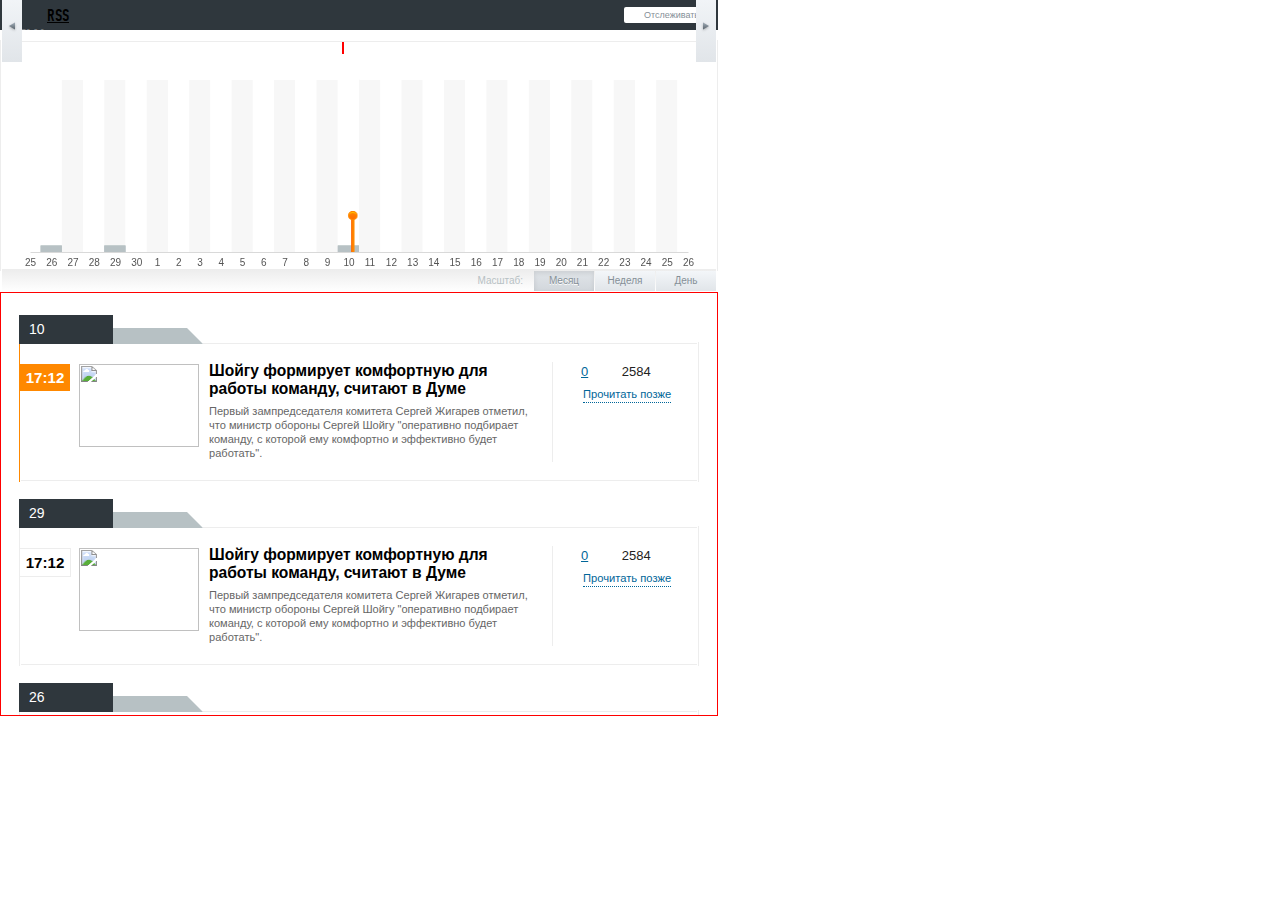
==== commit ccbd49cd: "research" ====
--- a/index.html
+++ b/index.html
@@ -17,7 +17,7 @@
 	<!--<script type="text/javascript" src="js/original_article_timeline.js"></script>-->
 	<!--<script type="text/javascript" src="js/article_timeline.js"></script>-->
 	<script type="text/javascript" src="js/iscroll4.js"></script>
-	<script type="text/javascript" src="js/last_.js"></script>
+	<script type="text/javascript" src="js/article_timeline_b.js"></script>
 	<style type="text/css">
 		#timeline_flow {
 			border: 1px solid red;
--- a/css/common.css
+++ b/css/common.css
@@ -4655,7 +4655,7 @@
 }
 #timeline_navigator {
 	width: 100%;
-	height: 72px;
+	height: 200px;
 	overflow: hidden;
 	-webkit-user-select: none;
 	-moz-user-select: none;
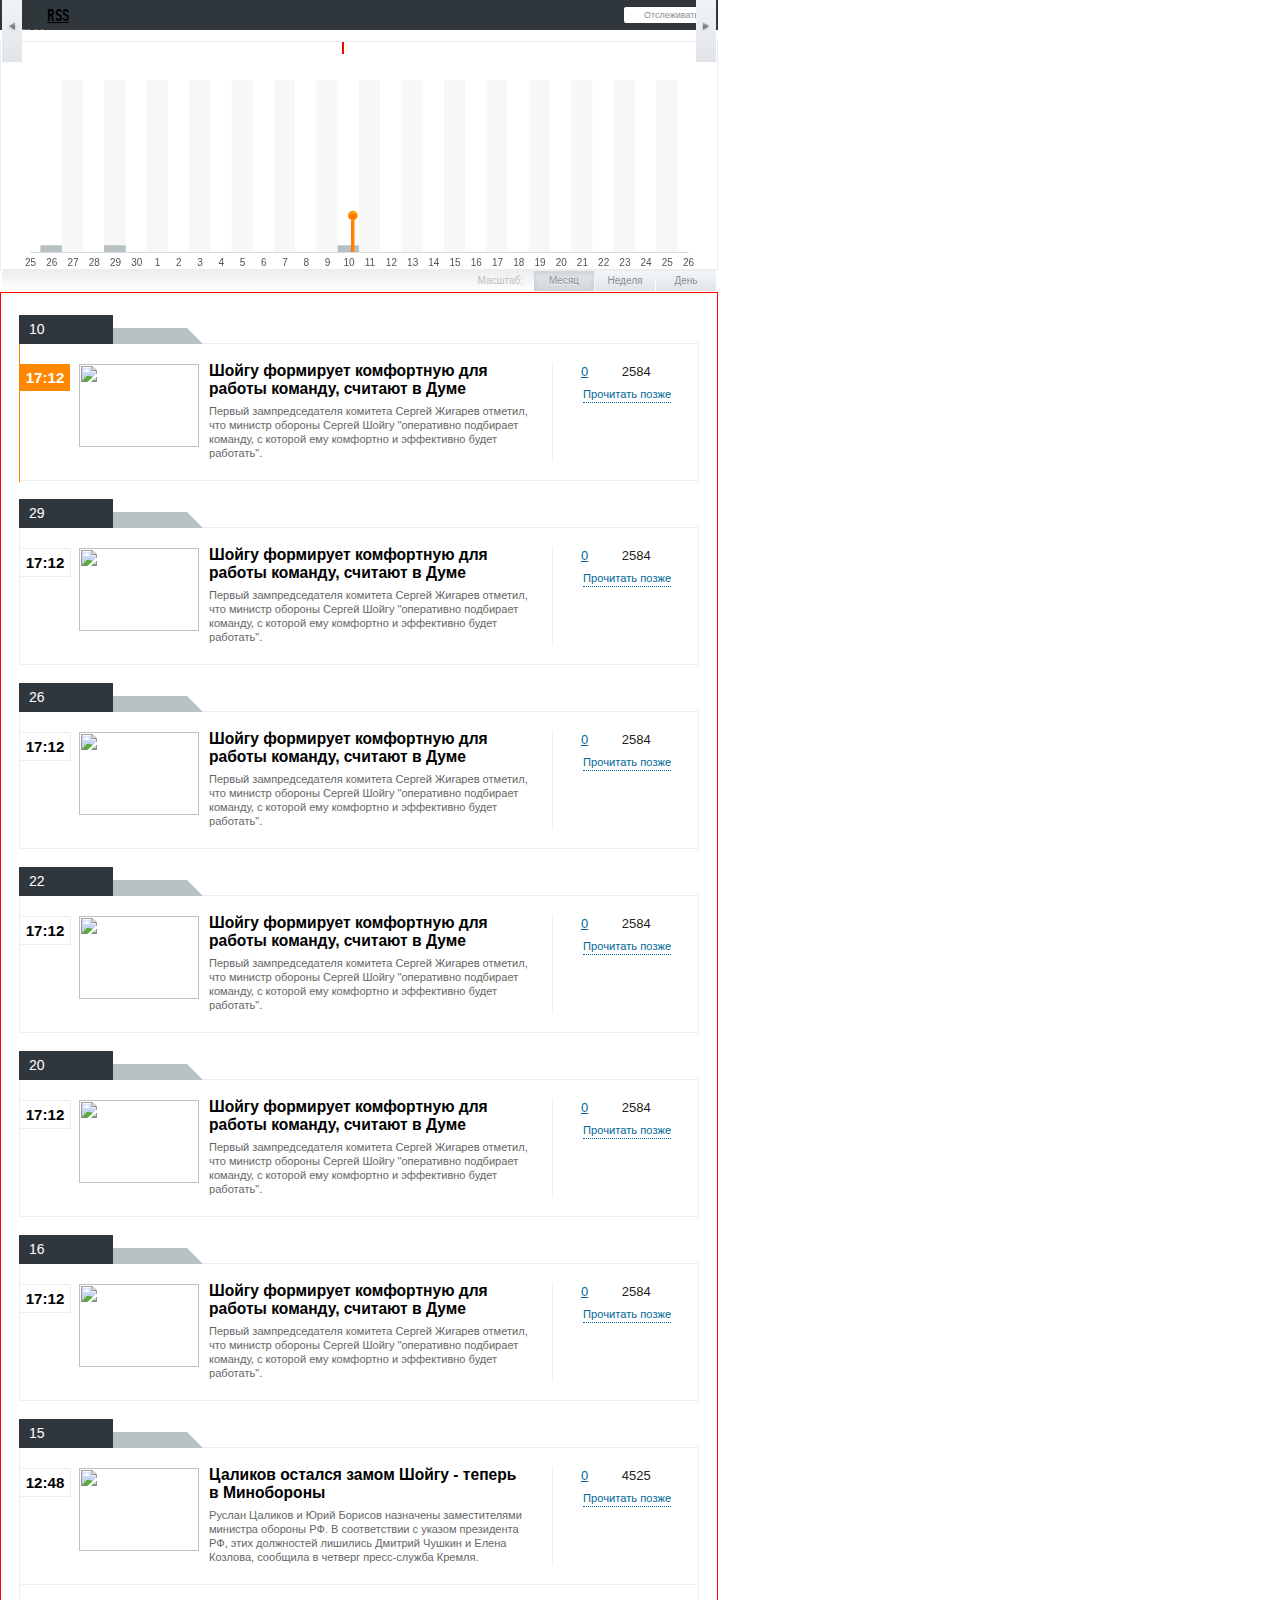
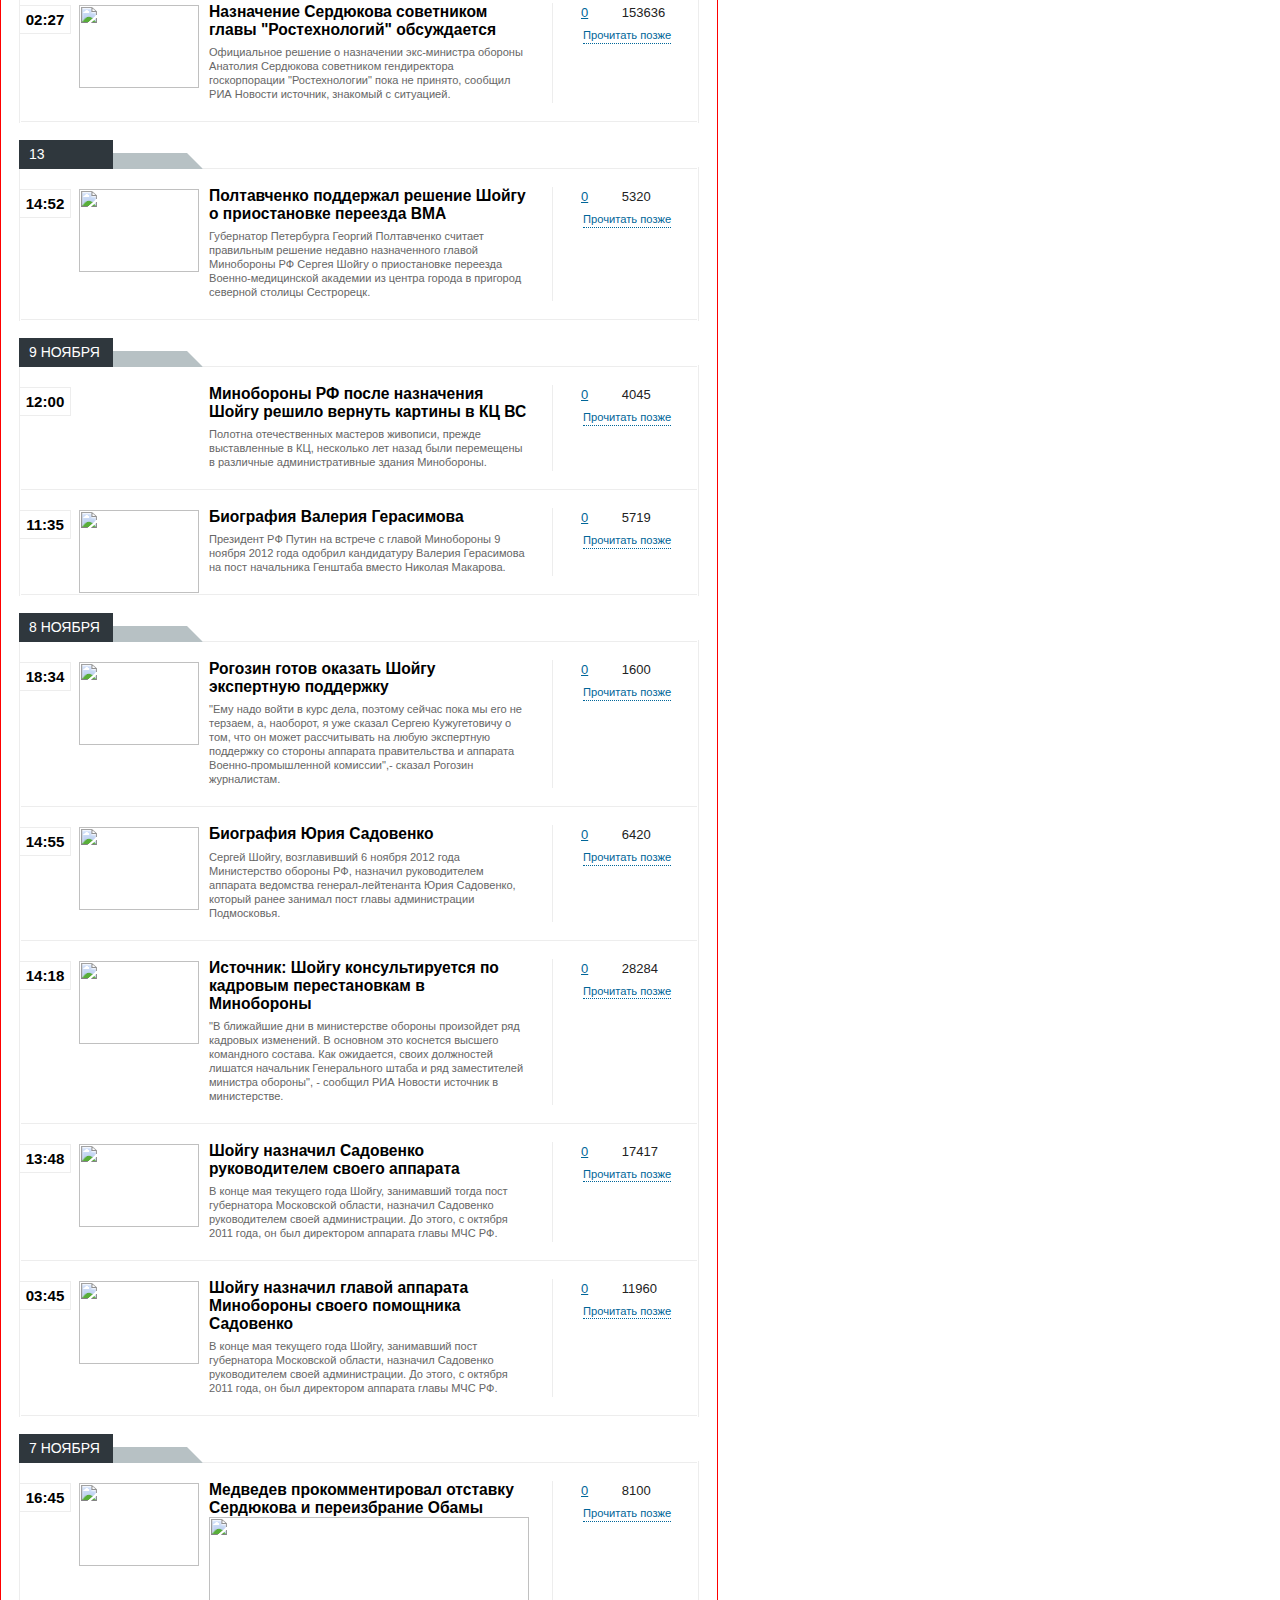
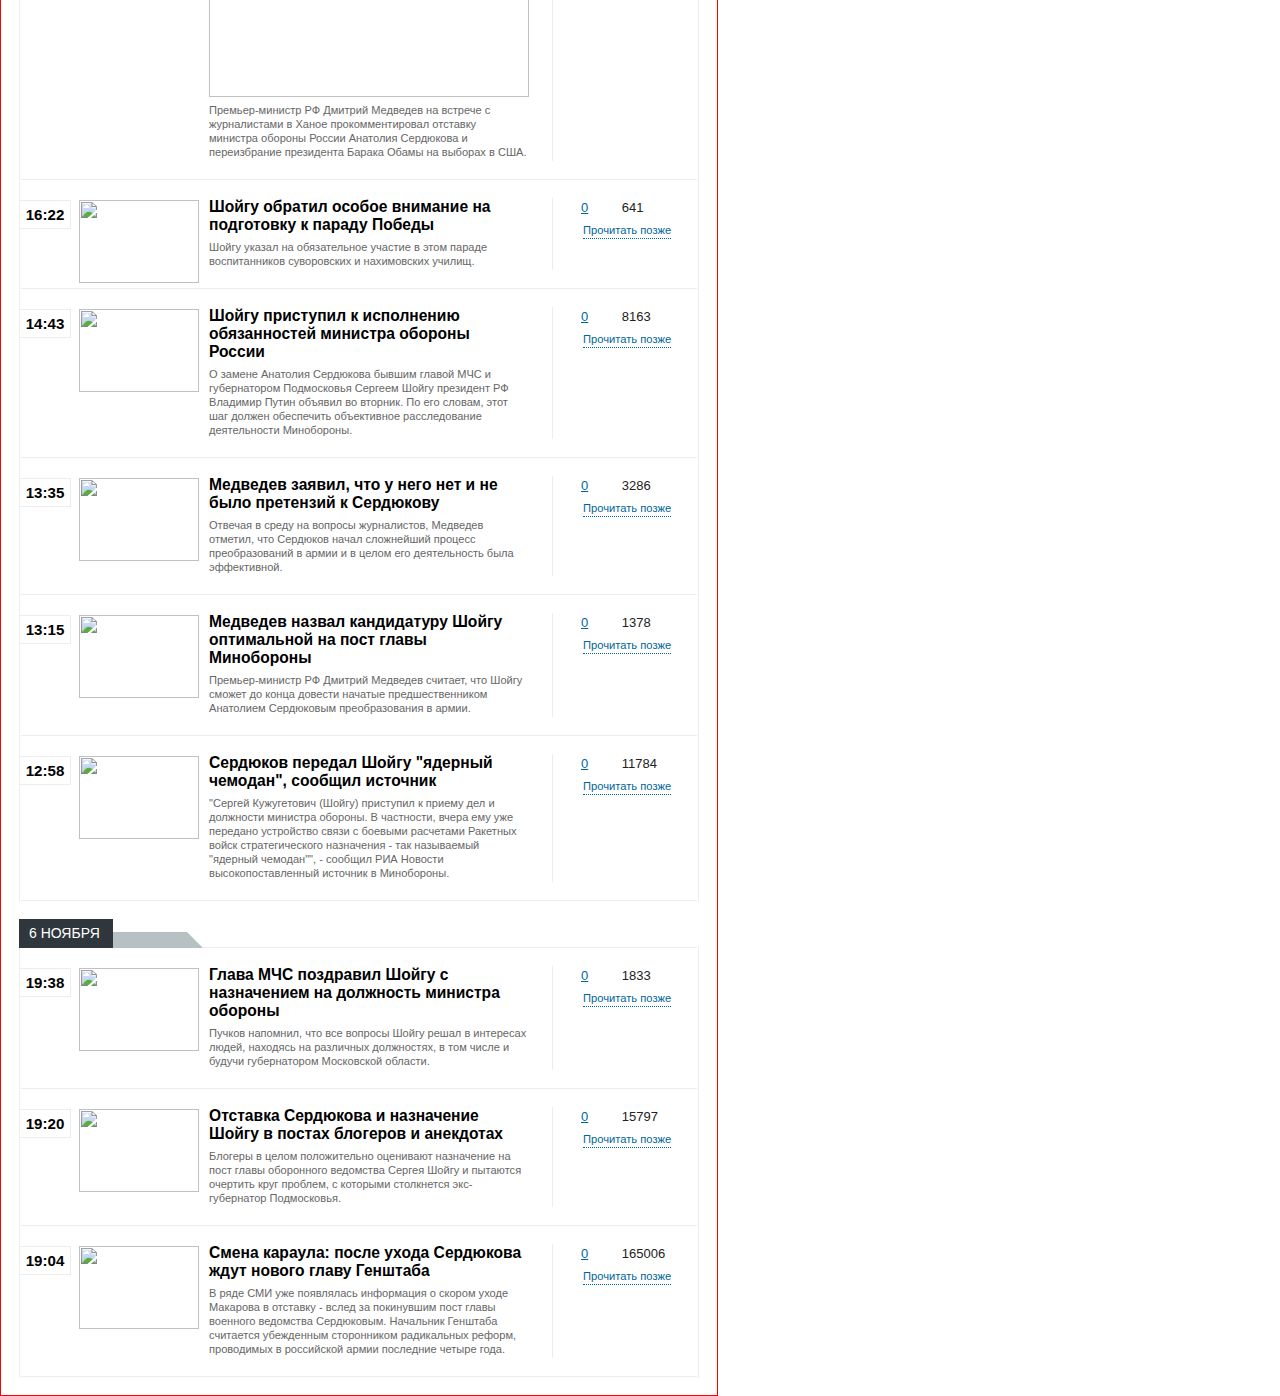
==== commit 2aec3324: "г" ====
--- a/index.html
+++ b/index.html
@@ -17,7 +17,7 @@
 	<!--<script type="text/javascript" src="js/original_article_timeline.js"></script>-->
 	<!--<script type="text/javascript" src="js/article_timeline.js"></script>-->
 	<script type="text/javascript" src="js/iscroll4.js"></script>
-	<script type="text/javascript" src="js/article_timeline_b.js"></script>
+	<script type="text/javascript" src="js/article_timeline_a.js"></script>
 	<style type="text/css">
 		#timeline_flow {
 			border: 1px solid red;
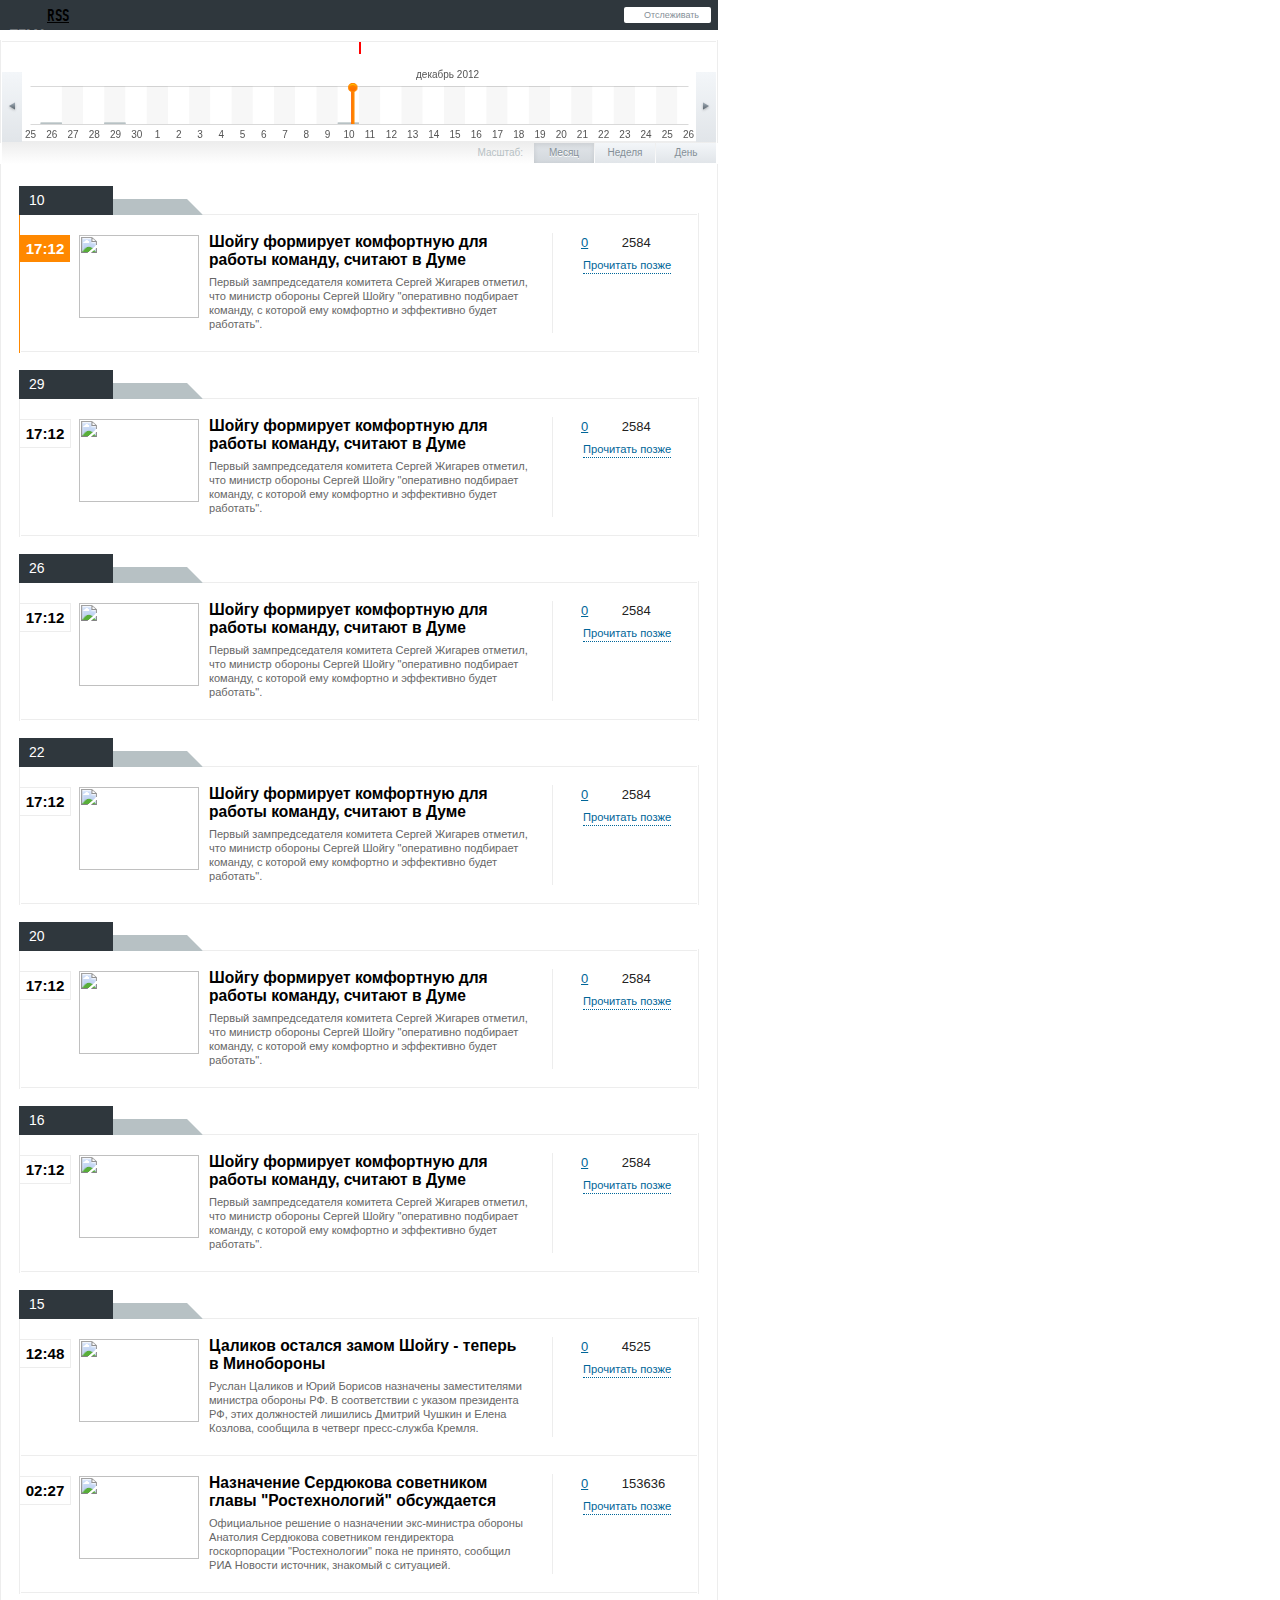
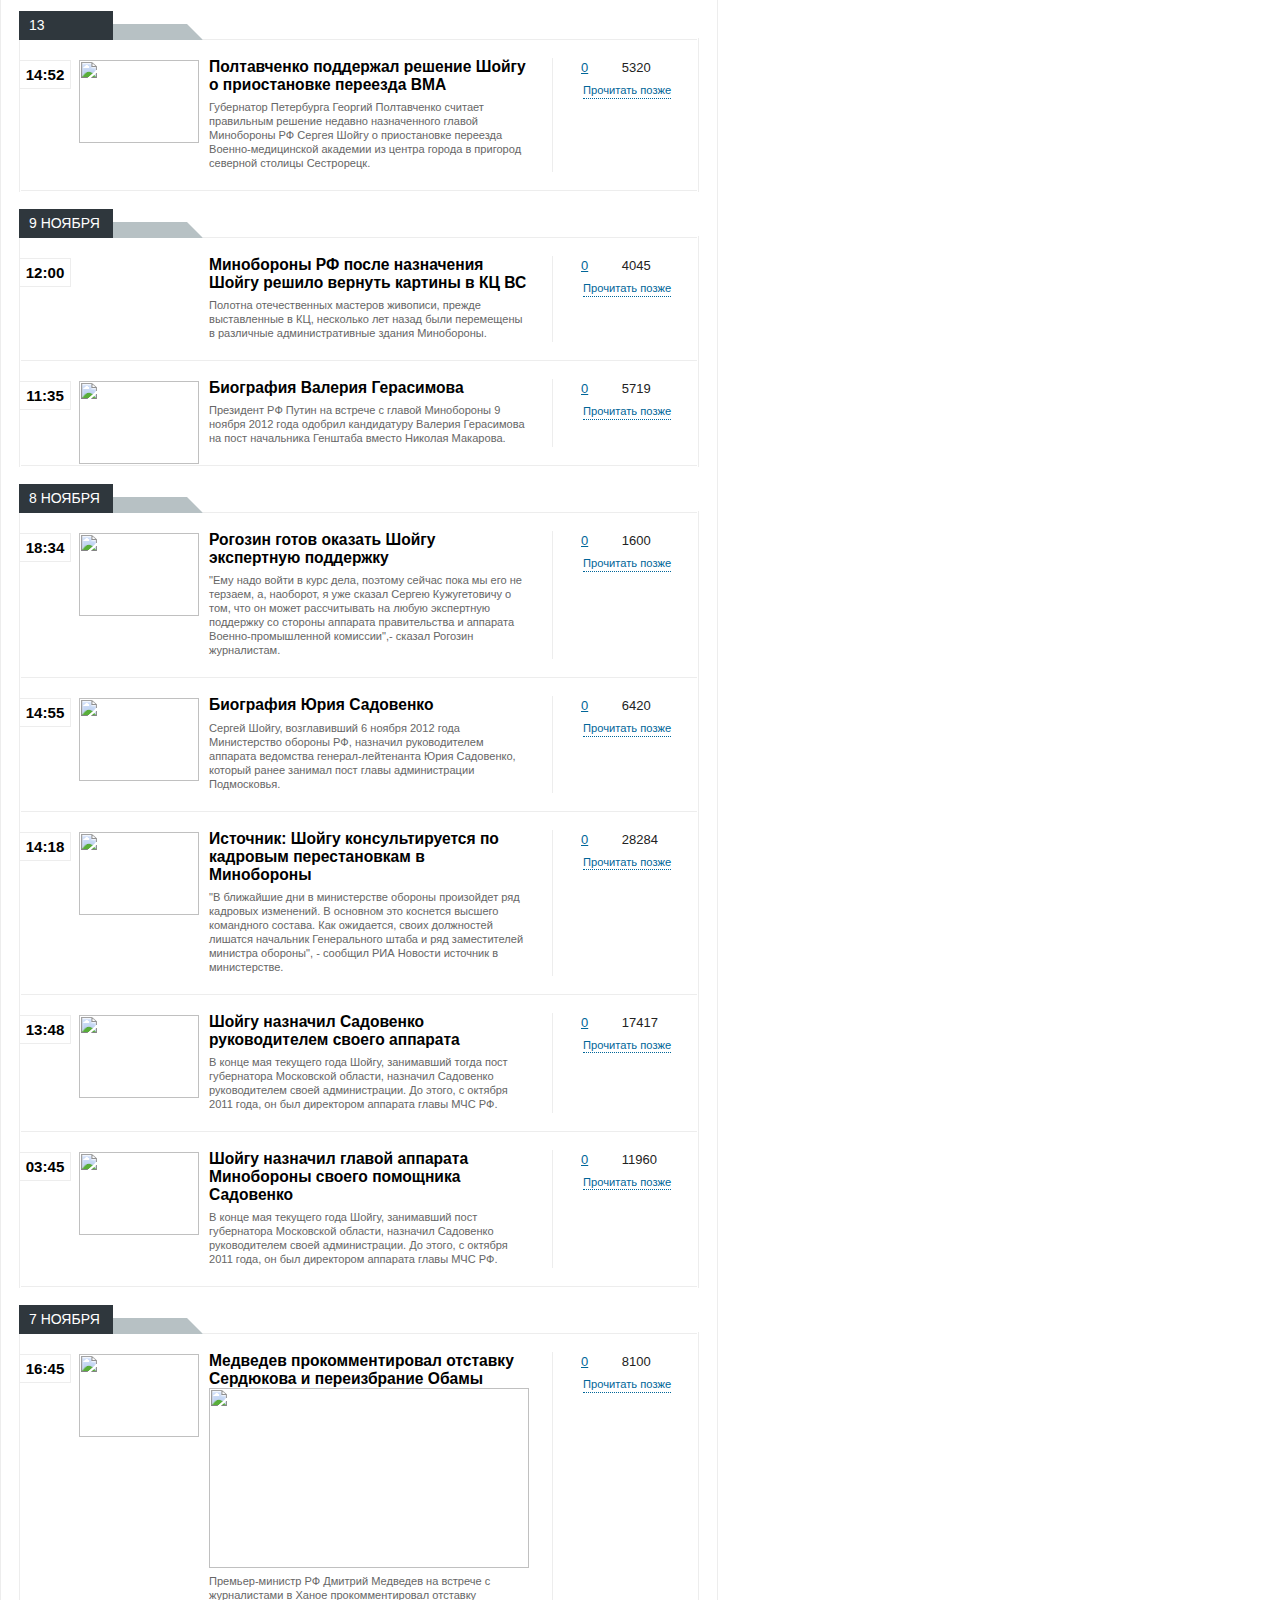
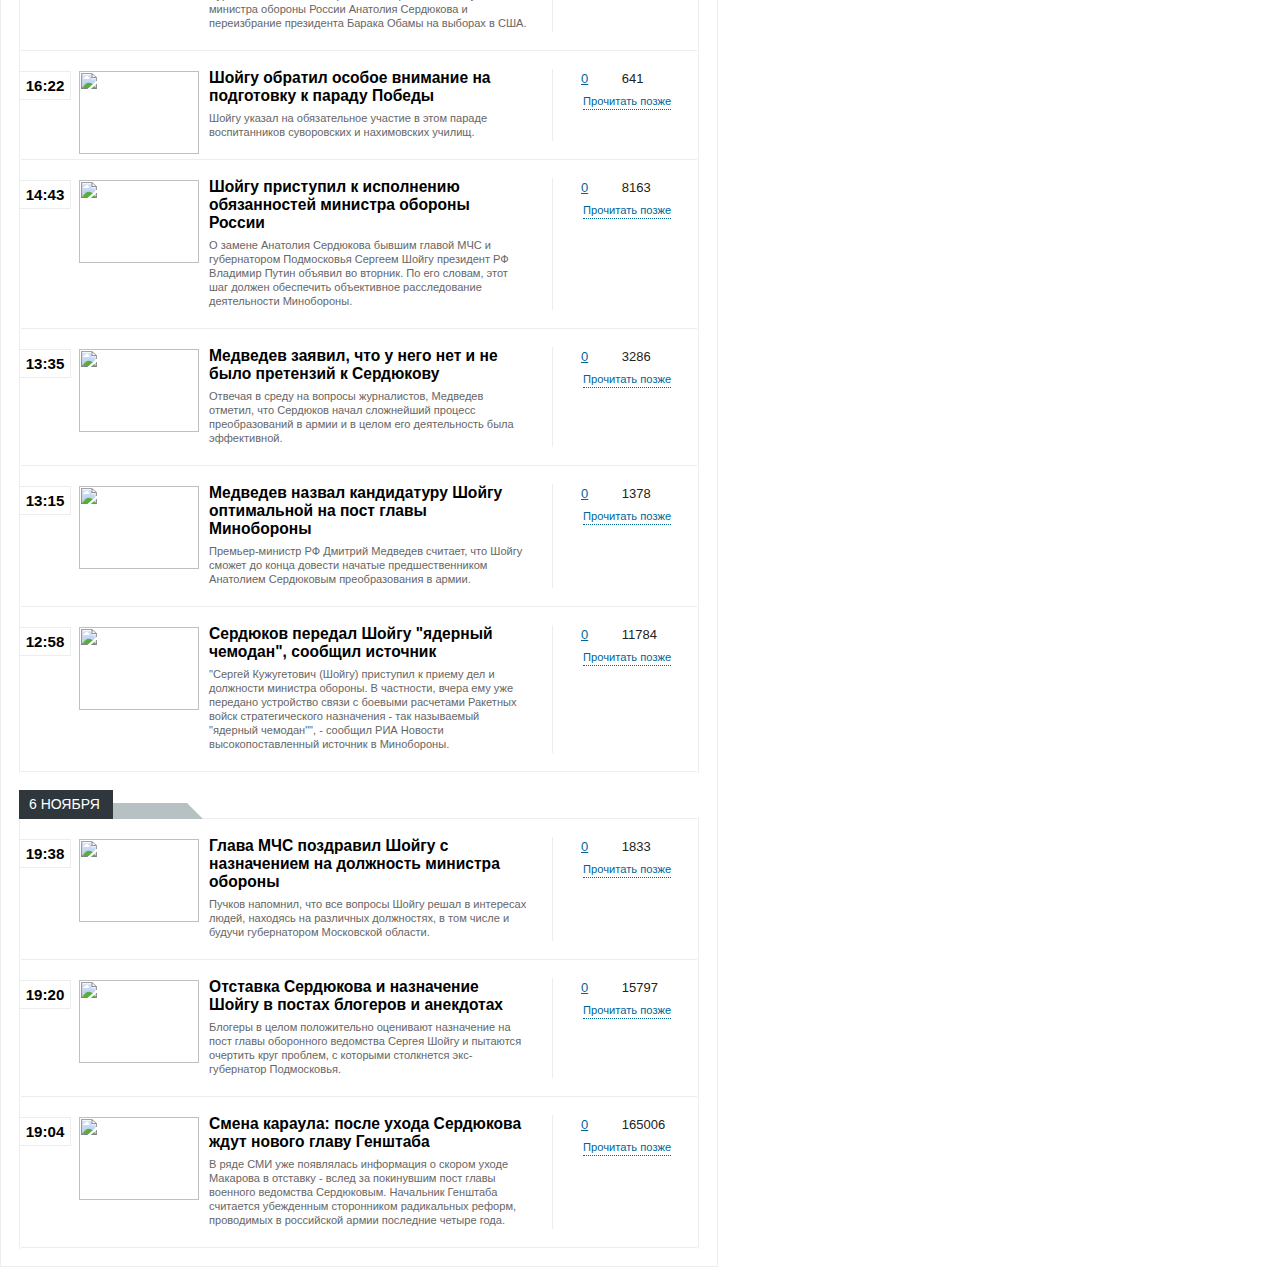
==== commit 5455df13: "prepare to relaunch" ====
--- a/index.html
+++ b/index.html
@@ -14,13 +14,9 @@
 	<script type="text/javascript" src="js/jquery.flot.js?"></script>
 	<script type="text/javascript" src="js/jquery.flot.crosshair.js"></script>
 	<script type="text/javascript" src="js/jquery.flot.navigate.js"></script>
-	<!--<script type="text/javascript" src="js/original_article_timeline.js"></script>-->
-	<!--<script type="text/javascript" src="js/article_timeline.js"></script>-->
-	<script type="text/javascript" src="js/iscroll4.js"></script>
 	<script type="text/javascript" src="js/article_timeline_a.js"></script>
 	<style type="text/css">
 		#timeline_flow {
-			border: 1px solid red;
 			width: 680px;
 			/*height:500px;*/
 			/*overflow: scroll;*/
@@ -151,8 +147,6 @@
 
 <div id="log" style="position: fixed; bottom: 0; right: 0;  width: 300px; color: #00c100; background: #000; font-size: 9px;"></div>
 
-<div id="current_timestamp" style="position: fixed; bottom: 0; left: 0;  width: 100px; color: #00c100; background: #000; font-size: 9px;">
-
 </div>
 </body>
 </html>--- a/css/common.css
+++ b/css/common.css
@@ -4588,7 +4588,7 @@
 	width: 2px;
 	height: 12px;
 	position: absolute;
-	left: 340px;
+	left: 357px;
 	background: #f00;
 	top: 0;
 	z-index: 12;
@@ -4606,7 +4606,7 @@
 	outline: none;
 	cursor: pointer;
 	position: absolute;
-	top: -50px;
+	top: 30px;
 	width: 20px;
 	height: 70px;
 	background: #f3f6f9 url(/i/accordion_bg.png) 0 100% repeat-x;
@@ -4655,7 +4655,7 @@
 }
 #timeline_navigator {
 	width: 100%;
-	height: 200px;
+	height: 72px;
 	overflow: hidden;
 	-webkit-user-select: none;
 	-moz-user-select: none;
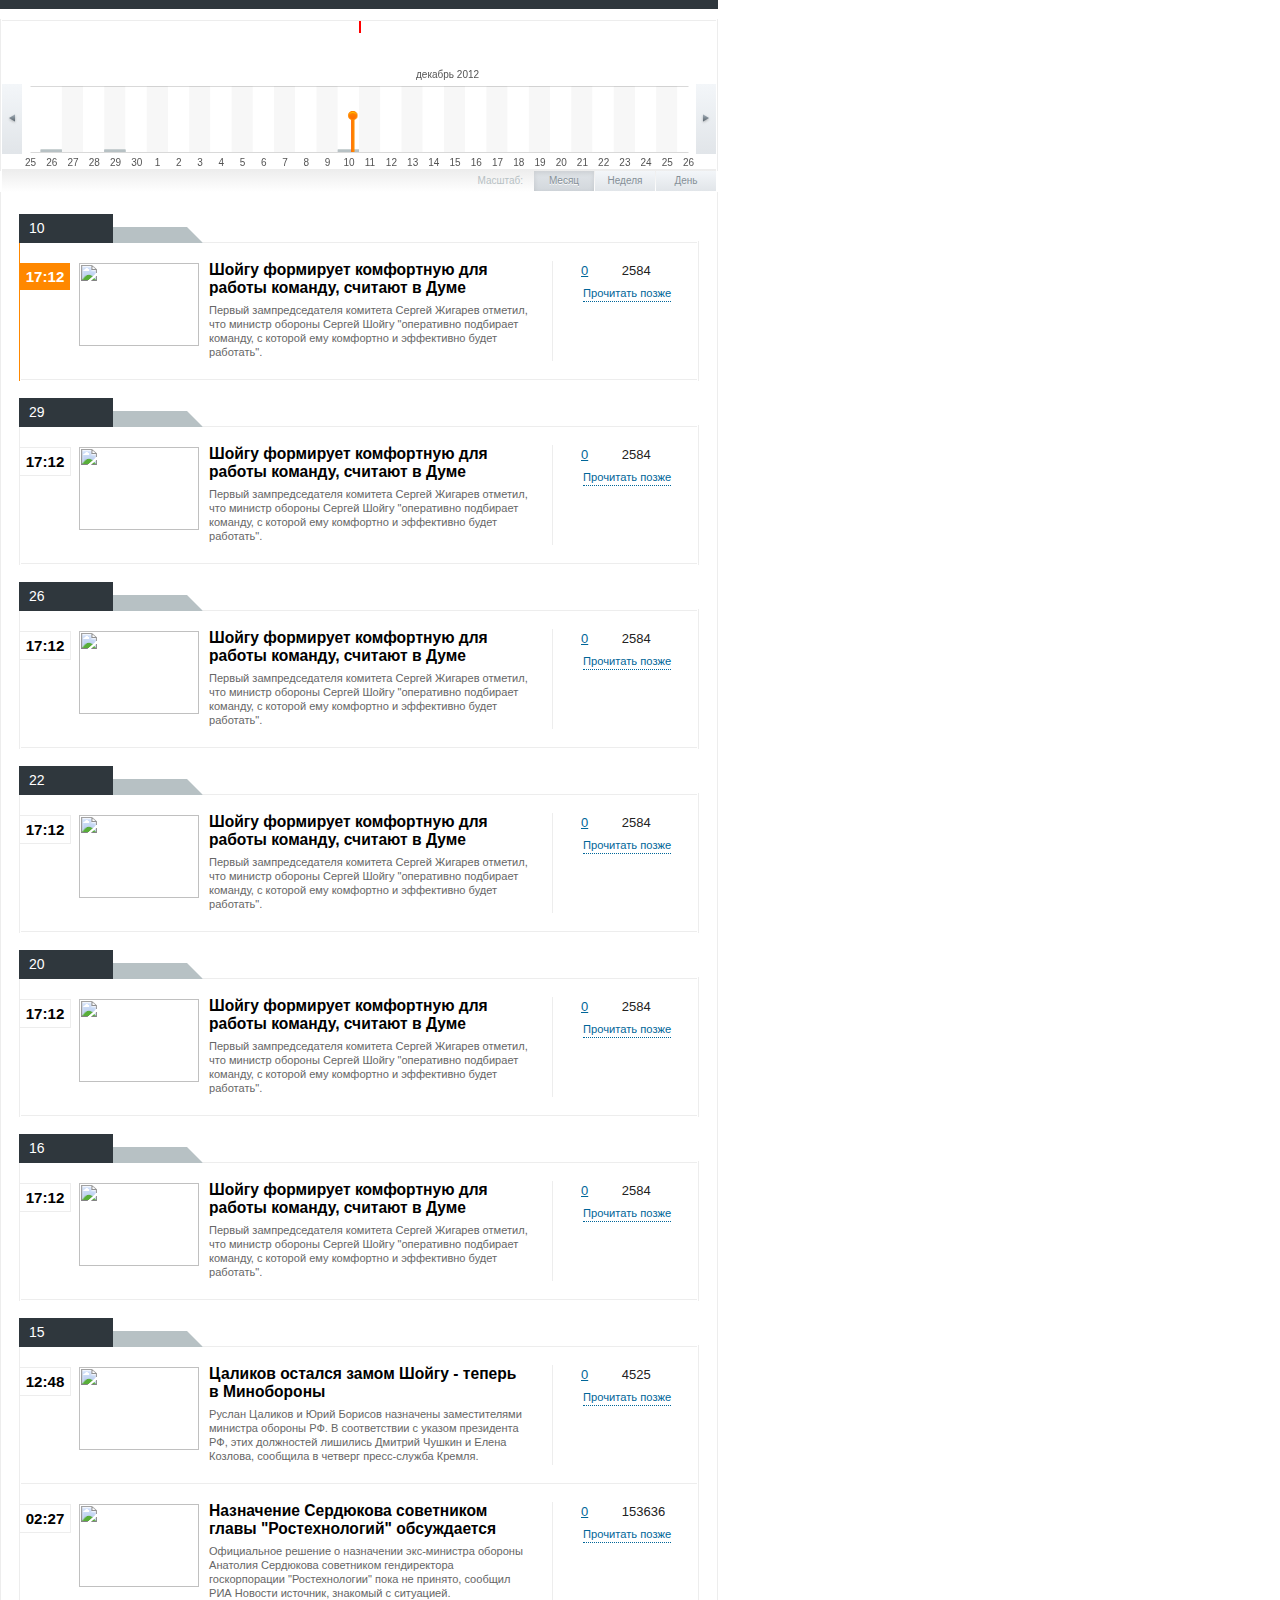
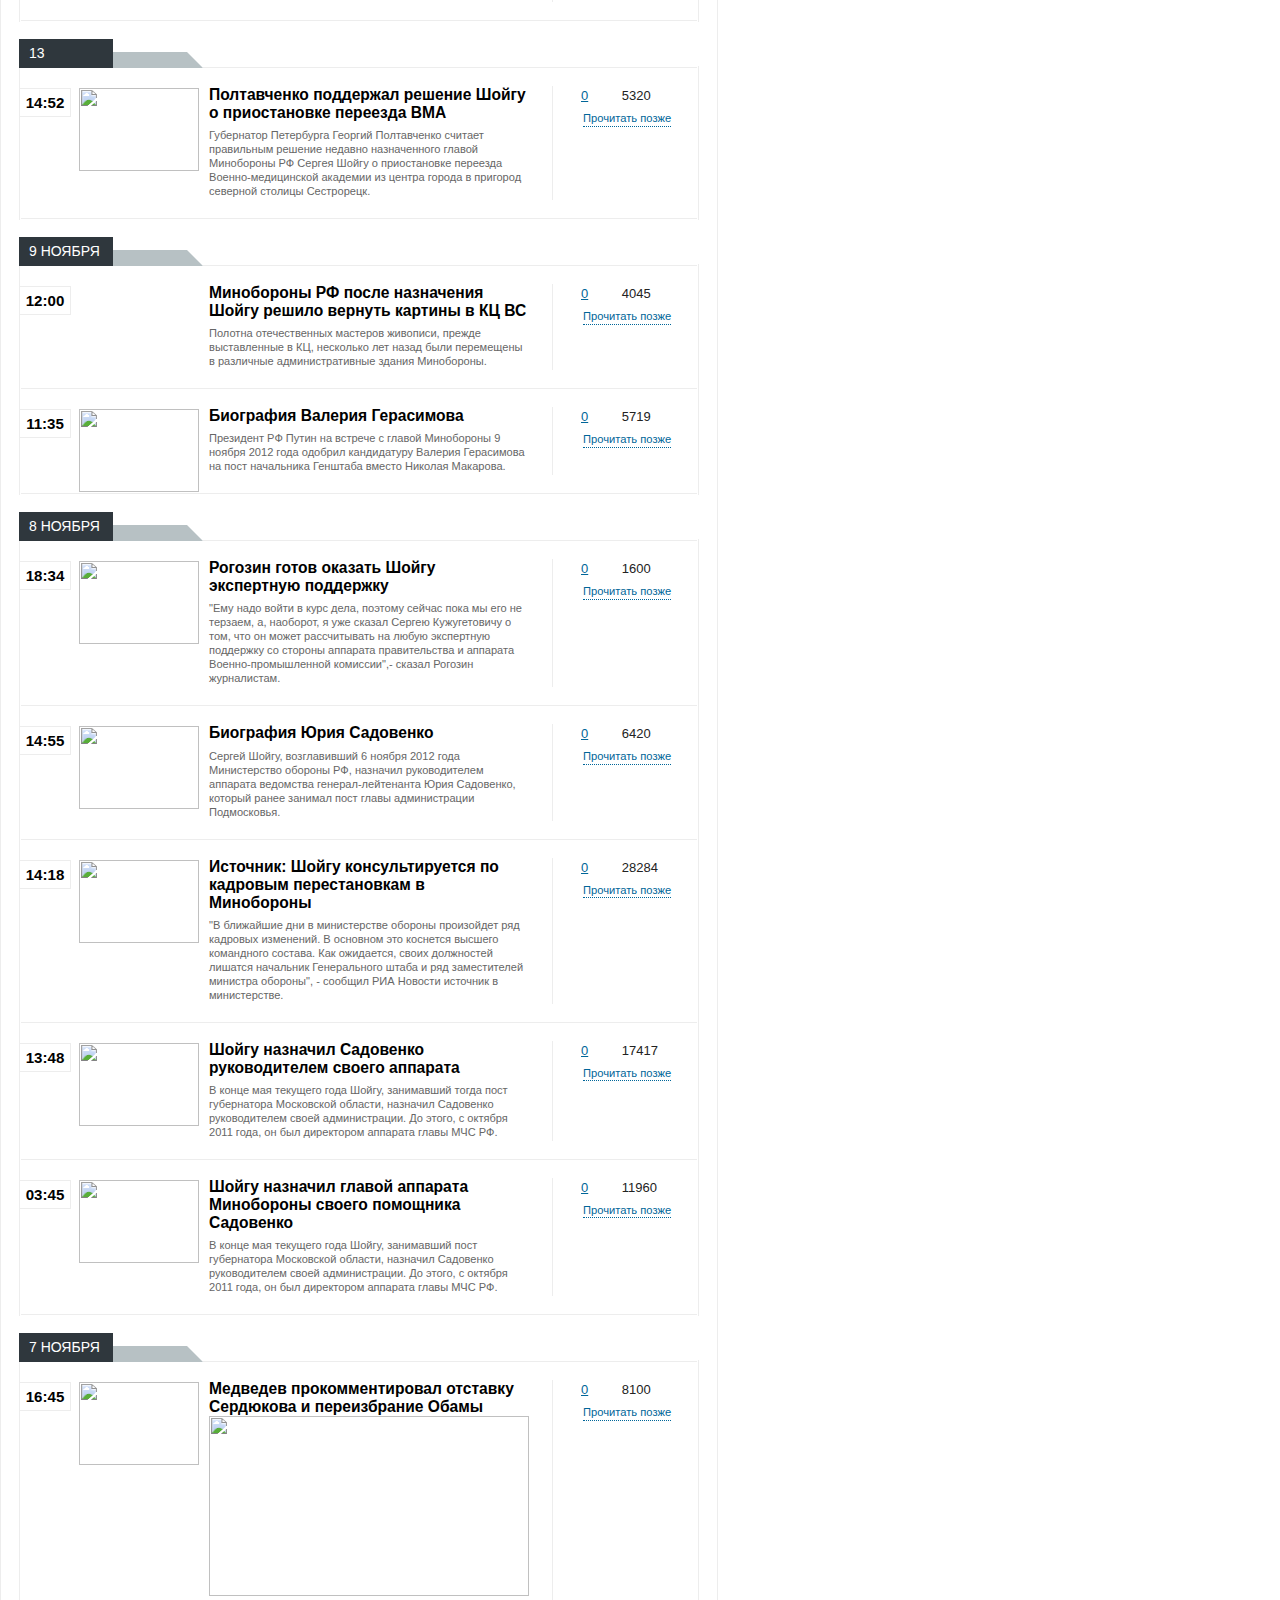
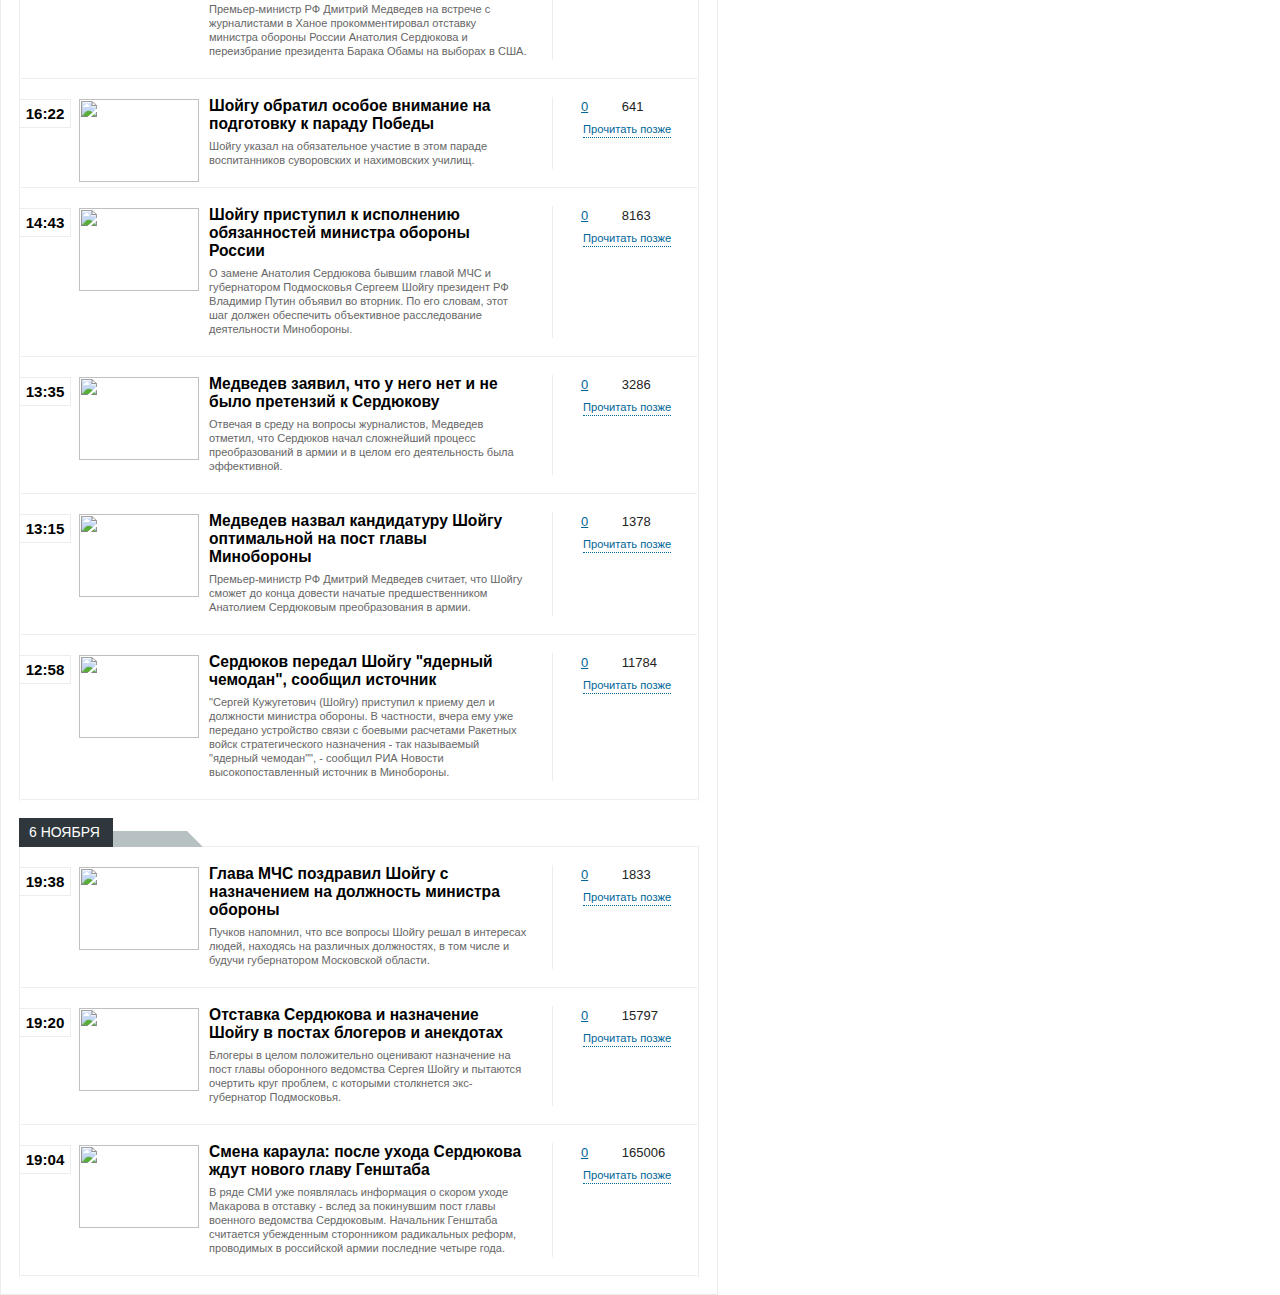
==== commit ab77c06d: "г" ====
--- a/index.html
+++ b/index.html
@@ -30,14 +30,7 @@
 	<div class="story_main_container">
 		<div class="story_main" style="border: none;">
 			<div class="story_summary">
-				<div class="story_summary_header"><h3>Тема</h3><a
-						href="/export/rss2/shoygu_serdyukov_06112012/index.xml" class="header_rss">RSS</a><span
-						class="page_content_title_header_watch subscribe-to unsubscribed" data-type="story"
-						data-sid="shoygu_serdyukov_06112012" data-title="Назначение Шойгу и отставка Сердюкова"
-						data-url="/trend/shoygu_serdyukov_06112012/" data-status="unsubscribed"><label
-						class="unsubscribed" style="display: block;">Отслеживать</label><label class="subscribed">Не
-					отслеживать</label></span>
-
+				<div class="story_summary_header"><h3>Тема</h3>
 					<div class="clearfix"></div>
 				</div>
 			</div>
@@ -147,6 +140,8 @@
 
 <div id="log" style="position: fixed; bottom: 0; right: 0;  width: 300px; color: #00c100; background: #000; font-size: 9px;"></div>
 
+<div id="current_timestamp" style="position: fixed; bottom: 0; left: 0;  width: 100px; color: #00c100; background: #000; font-size: 9px;">
+
 </div>
 </body>
 </html>--- a/css/common.css
+++ b/css/common.css
@@ -4606,7 +4606,7 @@
 	outline: none;
 	cursor: pointer;
 	position: absolute;
-	top: 30px;
+	top: 63px;
 	width: 20px;
 	height: 70px;
 	background: #f3f6f9 url(/i/accordion_bg.png) 0 100% repeat-x;
@@ -4627,7 +4627,7 @@
 	top: 50%;
 	overflow: hidden;
 	*zoom: 1;
-	background: url('/i/icons/timeline/base.png') 0 0 no-repeat;
+	background: url('../i/icons/timeline/base.png') 0 0 no-repeat;
 	display: block;
 }
 .timeline_navigator_container .timeline_navigator_controls a.prev {
@@ -4655,7 +4655,7 @@
 }
 #timeline_navigator {
 	width: 100%;
-	height: 72px;
+	height: 100px;
 	overflow: hidden;
 	-webkit-user-select: none;
 	-moz-user-select: none;
